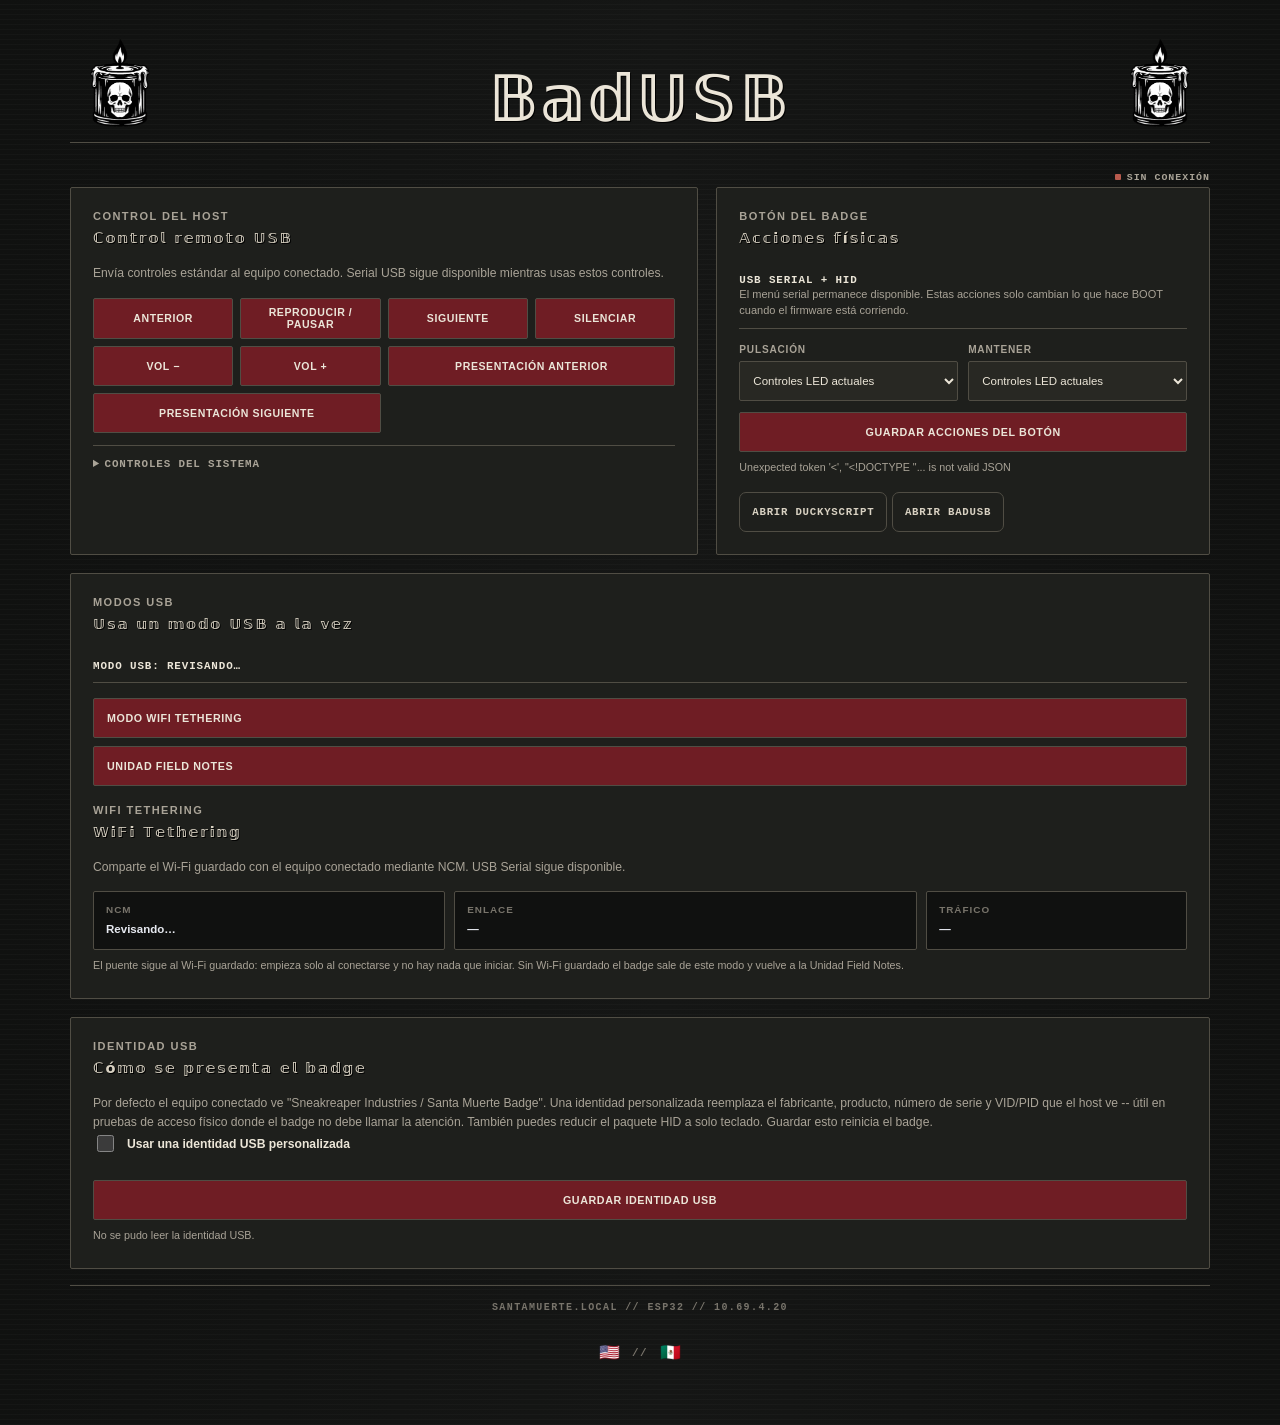
==== data/badusb.html @ c4e4426b "Translate the USB Identity card and new BadUSB builder blocks to English Every static string added f" ====
<!DOCTYPE html>
<html lang="es-MX" translate="no">
<head>
  <meta charset="UTF-8">
  <!-- The portal carries its own ES/EN layer, so a browser translating on top
       of it corrupts the page: it rewrites text locale.js is also rewriting,
       and its language detector has mistaken the decorated headings for CJK
       and spelled the animation indices out as words. -->
  <meta name="google" content="notranslate">
  <meta name="viewport" content="width=device-width, initial-scale=1, viewport-fit=cover">
  <meta name="theme-color" content="#151615">
  <title>Santa Muerte // BadUSB</title>
  <link rel="stylesheet" href="theme.css?v=30">
  <link rel="icon" type="image/png" href="assets/logo-candle.png">
  <script src="locale.js?v=26"></script>
  <script>document.documentElement.classList.toggle('scripting-page', /^\/badusb(?:\.html)?$/.test(location.pathname));</script>
  <style>
    :root{
      --bg:#151615;--panel:#1e1f1c;--panel2:#282823;--line:#504d44;
      --text:#ece6d8;--muted:#a9a397;--blue:#a47b36;--cyan:#a47b36;
      --green:#91a67d;--amber:#a47b36;--red:#b85a4d;--violet:#6f1d24;
      --shadow:none
    }
    *{box-sizing:border-box}
    html{color-scheme:dark}
    body{margin:0;min-height:100vh;background:linear-gradient(90deg,#101110,var(--bg) 52%,#101110);
      color:var(--text);font-family:Inter,ui-sans-serif,system-ui,-apple-system,BlinkMacSystemFont,"Segoe UI",sans-serif}
    button,input,textarea{font:inherit}
    button,a{ -webkit-tap-highlight-color:transparent }
    .wrap{width:min(1180px,100%);margin:auto;padding:24px 20px 44px}
    header{display:flex;align-items:center;justify-content:space-between;gap:18px;margin-bottom:22px}
    .brand{display:flex;align-items:center;gap:13px;min-width:0}
    .logo{width:48px;height:48px;display:grid;place-items:center;border-radius:15px;
      background:linear-gradient(145deg,#6b8cff,#34d4e4);box-shadow:0 9px 28px rgba(70,139,255,.32);
      color:white;font-size:.84rem;font-weight:900;letter-spacing:.06em}
    h1{font-size:1.25rem;line-height:1.1;margin:0;letter-spacing:-.025em}
    .subtitle{color:var(--muted);font-size:.76rem;margin-top:5px}
    .header-actions{display:flex;align-items:center;gap:9px}
    .nav-link,.status{height:38px;display:inline-flex;align-items:center;gap:8px;border:1px solid var(--line);
      border-radius:999px;background:rgba(17,20,29,.86);color:#dce1ed;text-decoration:none;padding:0 13px;font-size:.74rem;font-weight:750}
    .nav-link:hover{border-color:#4a536a;background:#171b27}
    .status .dot{width:8px;height:8px;border-radius:50%;background:var(--amber);box-shadow:0 0 0 4px rgba(255,189,85,.11)}
    .status.connected .dot{background:var(--green);box-shadow:0 0 0 4px rgba(78,228,155,.11)}
    .status.disconnected .dot{background:var(--red);box-shadow:0 0 0 4px rgba(255,95,114,.11)}
    .status.checking .dot{animation:pulse 1.2s ease infinite}
    @keyframes pulse{50%{opacity:.35}}
    /* stretch, not start: two cards sharing a row read as a pair, and letting
       the shorter one stop early left a ragged hole beside it. */
    .grid{display:grid;grid-template-columns:minmax(0,1.05fr) minmax(360px,.95fr);gap:18px;align-items:stretch}
    /* An odd number of cards in a two-column grid leaves one cell empty. The
       last single-column card takes the full width instead of sitting beside a
       void. Harmless once the grid collapses to one column. */
    .wide-card{grid-column:1 / -1}
    .card{border:1px solid var(--line);border-radius:23px;background:linear-gradient(155deg,rgba(20,24,35,.97),rgba(13,16,24,.98));box-shadow:var(--shadow);overflow:hidden}
    .pad{padding:22px}
    .card-head{display:flex;align-items:flex-start;justify-content:space-between;gap:12px;margin-bottom:18px}
    h2{margin:0;font-size:.91rem;letter-spacing:.01em}
    .eyebrow{color:var(--muted);font-size:.69rem;text-transform:uppercase;letter-spacing:.13em;font-weight:800;margin-bottom:7px}
    .reader-pill{display:flex;align-items:center;gap:7px;color:var(--muted);font-size:.7rem;font-weight:750}
    .reader-pill i{width:7px;height:7px;border-radius:50%;background:#596071}
    .reader-pill.ready{color:#bdeed8}.reader-pill.ready i{background:var(--green)}
    .reader-pill.offline{color:#ffadb8}.reader-pill.offline i{background:var(--red)}
    .scan-zone{min-height:0;border:1px solid var(--line);border-radius:2px;padding:14px;text-align:left;background:var(--bg)}
    .nfc-icon{width:72px;height:72px;margin:0 auto 18px;display:grid;place-items:center;border-radius:22px;background:var(--panel2);border:1px solid var(--line);box-shadow:none}
    .nfc-icon svg{width:39px;height:39px;fill:none;stroke:#86a4ff;stroke-width:2.1;stroke-linecap:round}
    .scan-title{font-size:1.12rem;font-weight:850;letter-spacing:-.02em}
    .scan-message{max-width:440px;margin:5px 0 0;color:var(--muted);font-size:.78rem;line-height:1.55;min-height:0}
    .actions{display:grid;grid-template-columns:1fr;gap:10px;margin-top:14px}
    .btn{border:0;border-radius:13px;min-height:45px;padding:0 17px;font-size:.77rem;font-weight:850;cursor:pointer;transition:.18s ease;display:inline-flex;align-items:center;justify-content:center;gap:8px}
    .btn:hover:not(:disabled){transform:translateY(-1px)}.btn:active:not(:disabled){transform:translateY(0)}
    .btn:disabled{opacity:.42;cursor:not-allowed}
    .btn-primary{color:white;background:linear-gradient(135deg,#6e8fff,#4f70e6);box-shadow:0 9px 24px rgba(77,111,230,.25)}
    .btn-secondary{color:#dce2ee;background:#1d2230;border:1px solid #333b4f}
    .details{display:grid;grid-template-columns:1.08fr 1.42fr .8fr;gap:9px;margin-top:14px}
    .detail{min-width:0;border:1px solid #272d3c;background:#0e1119;border-radius:13px;padding:12px}
    .detail span{display:block;color:#777f92;font-size:.62rem;text-transform:uppercase;letter-spacing:.1em;font-weight:800;margin-bottom:7px}
    .detail strong{display:block;color:#e7eaf1;font-size:.72rem;line-height:1.35;overflow-wrap:anywhere;font-variant-numeric:tabular-nums}
    .result{margin-top:14px;border:1px solid #282e3e;border-radius:15px;background:#0d1017;padding:15px}
    .result-top{display:flex;justify-content:space-between;align-items:center;gap:10px;margin-bottom:10px}
    .result-label{font-size:.66rem;color:#858da0;text-transform:uppercase;letter-spacing:.1em;font-weight:850}
    .record-pill{font-size:.65rem;padding:5px 8px;border-radius:999px;background:rgba(99,140,255,.10);color:#aebfff;border:1px solid rgba(99,140,255,.22)}
    .payload{font-size:.78rem;line-height:1.55;white-space:pre-wrap;overflow-wrap:anywhere;color:#e4e7ee;min-height:42px}
    details{margin-top:11px;color:var(--muted);font-size:.7rem}
    details summary{cursor:pointer}.raw{margin-top:8px;padding:10px;border-radius:10px;background:#080a0f;color:#9ca7bd;font:600 .67rem/1.55 ui-monospace,SFMono-Regular,Menlo,monospace;overflow-wrap:anywhere}
    .tabs{display:flex;gap:7px;padding:5px;border:1px solid #292f40;background:#0c0f16;border-radius:13px;margin:17px 0}
    .tab{flex:1;min-height:36px;border:0;border-radius:9px;color:#858da0;background:transparent;font-size:.72rem;font-weight:850;cursor:pointer}
    .tab.active{color:#eef1f8;background:#202636;box-shadow:0 4px 13px rgba(0,0,0,.24)}
    label{display:block;color:#b5bbca;font-size:.72rem;font-weight:800;margin-bottom:8px}
    .input{width:100%;border:1px solid #303749;border-radius:13px;background:#0d1018;color:#f2f4f8;outline:none;padding:13px 14px;font-size:.78rem;transition:.18s ease}
    .input:focus{border-color:#617fcf;box-shadow:0 0 0 3px rgba(99,140,255,.10)}
    textarea.input{min-height:76px;resize:vertical;line-height:1.55}
    .field-note{display:flex;justify-content:space-between;gap:12px;color:#777f92;font-size:.65rem;margin-top:7px}
    .write-panel{display:none}.write-panel.active{display:block}
    .write-btn{width:100%;margin-top:17px}
    .notice{display:flex;gap:10px;margin-top:15px;padding:12px 13px;border:1px solid rgba(255,189,85,.22);border-radius:13px;background:rgba(255,189,85,.055);color:#c8b895;font-size:.68rem;line-height:1.5}
    .notice b{color:#f2d69e}.notice .mark{font-weight:900;color:var(--amber)}
    .activity{margin-top:18px;border-top:1px solid var(--line);padding-top:17px}
    .activity-row{display:flex;align-items:center;gap:11px;color:#8e96a8;font-size:.71rem;line-height:1.45}
    .activity-icon{width:30px;height:30px;flex:0 0 auto;display:grid;place-items:center;border-radius:10px;background:#1b2030;color:#8ba7ff;font-weight:900}
    .emulation-card{grid-column:1/-1}
    .emulation-layout{margin-top:17px}
    .emulation-tabs{display:flex;gap:7px;padding:5px;border:1px solid #292f40;background:#0c0f16;border-radius:13px;margin-bottom:15px}
    .emulation-tab{flex:1;min-height:36px;border:0;border-radius:9px;color:#858da0;background:transparent;font-size:.72rem;font-weight:850;cursor:pointer}
    .emulation-tab.active{color:#eef1f8;background:#202636;box-shadow:0 4px 13px rgba(0,0,0,.24)}
    .emulation-panel{display:none}.emulation-panel.active{display:block}
    .emulation-actions{display:grid;grid-template-columns:1fr auto;gap:10px;margin-top:14px}
    .emulation-monitor{border:1px solid #2c3344;background:#0d1017;border-radius:17px;padding:17px;min-width:0;margin-top:14px}
    .emulation-live{display:flex;align-items:center;justify-content:space-between;gap:10px;margin-bottom:16px}
    .emulation-pill{display:inline-flex;align-items:center;gap:8px;border:1px solid #343b4e;border-radius:999px;padding:7px 10px;color:#9199ab;font-size:.69rem;font-weight:800}
    .emulation-pill i{width:8px;height:8px;border-radius:50%;background:#596071}
    .emulation-pill.active{color:#bdeed8;border-color:rgba(78,228,155,.25);background:rgba(78,228,155,.06)}
    .emulation-pill.active i{background:var(--green);box-shadow:0 0 0 4px rgba(78,228,155,.10);animation:pulse 1.25s ease infinite}
    .emulation-pill.connected{color:#c8d4ff;border-color:rgba(99,140,255,.28);background:rgba(99,140,255,.08)}
    .emulation-pill.connected i{background:var(--blue);box-shadow:0 0 0 4px rgba(99,140,255,.12)}
    .emulation-stats{display:grid;grid-template-columns:1fr 1fr;gap:9px;margin-bottom:12px}
    .emulation-stat{border:1px solid #272d3c;background:#11151e;border-radius:13px;padding:12px}
    .emulation-stat span{display:block;color:#777f92;font-size:.62rem;text-transform:uppercase;letter-spacing:.1em;font-weight:800;margin-bottom:7px}
    .emulation-stat strong{display:block;color:#e7eaf1;font-size:.78rem;overflow-wrap:anywhere}
    .emulation-preview{border:1px solid #272d3c;background:#080a0f;border-radius:13px;padding:13px;color:#cfd5e2;font-size:.73rem;line-height:1.55;white-space:pre-wrap;overflow-wrap:anywhere;min-height:72px}
    .emulation-help{margin-top:12px;color:#858da0;font-size:.68rem;line-height:1.55}
    .footer{text-align:center;color:#697185;font-size:.67rem;margin-top:18px;line-height:1.5}
    .toast{position:fixed;z-index:10;left:50%;bottom:22px;transform:translate(-50%,18px);opacity:0;pointer-events:none;padding:10px 14px;border:1px solid #333a4c;border-radius:999px;background:#181c27;box-shadow:0 15px 38px #000;color:#e3e7ef;font-size:.72rem;transition:.2s ease}
    .toast.show{opacity:1;transform:translate(-50%,0)}
    @media(max-width:860px){.grid{grid-template-columns:1fr}.details{grid-template-columns:repeat(3,1fr)}}
    @media(max-width:600px){.wrap{padding:15px 12px 34px}header{align-items:flex-start}.header-actions{flex-direction:column-reverse;align-items:flex-end}.nav-link,.status{height:34px;padding:0 11px;font-size:.68rem}.pad{padding:17px}.details{grid-template-columns:1fr}.actions,.emulation-actions{grid-template-columns:1fr}.emulation-stats{grid-template-columns:1fr}}
  </style>
  <style>
    /* USB Tools -- visual BadUSB builder */
    .stackcol{display:flex;flex-direction:column;gap:18px}
    /* The command picker deliberately floats over the editor instead of
       stretching the card. Keep this one card from clipping the popover. */
    .stackcol > .card{position:relative;z-index:1;overflow:visible}
    .builder{display:flex;flex-direction:column;gap:12px}
    /* Match the stack's content inset so the add control sits squarely in the
       upper-right of the canvas rather than looking offset from its edge. */
    .palette{position:absolute;z-index:3;top:12px;right:12px}
    .add-menu{position:relative;display:inline-block}
    .add-menu > summary{display:grid;place-items:center;width:32px;min-height:32px;cursor:pointer;list-style:none;
      border:1px solid var(--line);background:var(--panel2);color:var(--amber);border-radius:8px;padding:0;
      font-size:1.2rem;font-weight:900;line-height:1;user-select:none}
    .add-menu > summary::-webkit-details-marker{display:none}
    .add-menu[open] > summary{border-color:var(--amber);color:var(--amber)}
    .add-menu-panel{position:absolute;z-index:4;top:calc(100% + 8px);right:0;width:min(470px,calc(100vw - 42px));
      max-height:min(390px,calc(100vh - 160px));overflow:auto;border:1px solid var(--line);border-radius:8px;padding:10px;
      background:#1b1d1a;box-shadow:0 14px 30px rgba(0,0,0,.42)}
    .add-menu-title{display:block;margin-bottom:8px;color:var(--muted);font-size:.59rem;letter-spacing:.12em;text-transform:uppercase;font-weight:800}
    .palette-groups{display:flex;flex-direction:column;gap:7px}
    .pal-cat{display:flex;flex-flow:row wrap;align-items:center;gap:4px 5px;min-width:0}
    .pal-cat > b{flex:0 0 72px;font-size:.57rem;letter-spacing:.13em;text-transform:uppercase;color:var(--muted)}
    .pal-block{display:flex;align-items:center;gap:5px;cursor:grab;text-align:left;width:auto;white-space:nowrap;
      min-height:29px;border:1px solid var(--sm-line,var(--line)) !important;background:var(--sm-panel-hi,var(--panel2)) !important;
      color:var(--sm-muted,var(--text)) !important;border-radius:5px;padding:3px 6px;font-size:.63rem;line-height:1.1;letter-spacing:.03em}
    .pal-block:hover{border-color:var(--amber) !important;background:rgba(111,29,36,.54) !important;color:var(--sm-paper-hi,var(--text)) !important}
    .pal-block .shortcut{color:var(--muted);font:600 .56rem ui-monospace,SFMono-Regular,Menlo,Consolas,monospace;white-space:nowrap}
    .common-combos{padding-bottom:8px;margin-bottom:8px;border-bottom:1px solid var(--line)}
    .common-combos > b{flex:0 0 100%}
    .stack{position:relative;display:flex;flex-direction:column;gap:10px;min-height:130px;
      border:1px dashed var(--line);border-radius:12px;padding:56px 12px 12px;background:rgba(0,0,0,.10)}
    .stack.drag{border-color:var(--amber);background:rgba(164,123,54,.07)}
    .stack .empty{color:var(--muted);margin:auto;text-align:center;font-size:.82rem;padding:18px 6px}
    .block{border:1px solid var(--line);background:var(--panel2);border-radius:11px;padding:10px 12px}
    .block.dragging{opacity:.45}
    .block.dropbefore{box-shadow:0 -3px 0 var(--amber)}
    .block-head{display:flex;align-items:center;gap:9px}
    .block-head .grip{cursor:grab;color:var(--muted);user-select:none;font-size:1rem;line-height:1}
    .block-head .title{font-weight:700;font-size:.85rem;flex:1}
    .block-head .num{color:var(--muted);font-size:.72rem;font-variant-numeric:tabular-nums}
    .block-head .ctl{display:flex;gap:4px}
    .block-head .ctl button{padding:3px 9px;font-size:.8rem;border-radius:7px;line-height:1.1}
    .block-body{display:flex;flex-wrap:wrap;gap:10px;align-items:center;margin-top:10px}
    .block-body label.f{display:flex;align-items:center;gap:6px;font-size:.76rem;color:var(--muted)}
    .block-body input[type=text],.block-body input[type=number],.block-body select{
      background:var(--bg);border:1px solid var(--line);color:var(--text);border-radius:8px;
      padding:7px 9px;font:inherit;font-size:.8rem}
    .block-body input[type=text]{min-width:160px;flex:1}
    .block-body input[type=number]{width:96px}
    .block .help{font-size:.72rem;color:var(--muted);margin-top:9px;line-height:1.5}
    .lbl{display:block;margin:14px 0 5px;font-size:.7rem;letter-spacing:.12em;text-transform:uppercase;color:var(--muted)}
    .out{white-space:pre-wrap;overflow-wrap:anywhere;font-family:var(--sm-mono,ui-monospace,SFMono-Regular,Menlo,Consolas,monospace);
      font-size:.78rem;line-height:1.55;color:var(--text);background:rgba(0,0,0,.24);border-radius:10px;
      padding:12px;margin:0;min-height:22px}
    .out .type-letter{display:inline-block}
    .out .type-letter:nth-child(7n){transform:translateY(1px) rotate(-.35deg)}
    .out .type-letter:nth-child(11n){transform:translateY(-1px) rotate(.35deg)}
    .rawwrap{margin-top:13px}
    .rawwrap summary{cursor:pointer;font-size:.78rem;color:var(--muted)}
    .rawwrap textarea{width:100%;background:var(--bg);border:1px solid var(--line);color:var(--text);border-radius:10px;
      padding:10px 12px;margin-top:9px;font-family:var(--sm-mono,ui-monospace,SFMono-Regular,Menlo,Consolas,monospace);
      font-size:.8rem;line-height:1.5;min-height:120px;white-space:pre;resize:vertical}
    .row{display:flex;gap:9px;flex-wrap:wrap;align-items:center;margin-top:14px}
    #payloadName{flex:1;min-width:150px;background:var(--panel2);border:1px solid var(--line);
      color:var(--text);border-radius:10px;padding:11px 12px}
    .hidline{display:flex;gap:16px;flex-wrap:wrap;align-items:center;margin-top:13px;font-size:.8rem;color:var(--muted)}
    .usb-control-grid{display:grid;grid-template-columns:minmax(0,1.12fr) minmax(320px,.88fr);gap:18px}
    .control-copy{margin:0;color:var(--muted);font-size:.76rem;line-height:1.55}
    .remote-grid{display:grid;grid-template-columns:repeat(4,minmax(0,1fr));gap:7px;margin-top:15px}
    .remote-btn{min-height:40px;padding:7px 8px;border:1px solid var(--line);border-radius:7px;background:var(--panel2);color:var(--text);font:700 .66rem/1.18 var(--sm-mono,ui-monospace,SFMono-Regular,Menlo,Consolas,monospace);letter-spacing:.025em;cursor:pointer}
    .remote-btn:hover:not(:disabled),.remote-btn:focus-visible{border-color:var(--amber);background:rgba(164,123,54,.12);color:var(--sm-paper-hi,var(--text))}
    .remote-btn.presentation{grid-column:span 2}
    .system-actions{margin-top:12px;padding-top:12px;border-top:1px solid var(--line)}
    .system-actions summary{cursor:pointer;color:var(--muted);font:700 .68rem var(--sm-mono,ui-monospace,SFMono-Regular,Menlo,Consolas,monospace);letter-spacing:.08em;text-transform:uppercase}
    .system-actions[open] summary{margin-bottom:10px;color:var(--text)}
    .system-grid{display:grid;grid-template-columns:repeat(3,minmax(0,1fr));gap:7px}
    .remote-btn.danger{color:#edbbb4;border-color:rgba(184,90,77,.55)}
    .button-status{display:flex;align-items:flex-start;gap:9px;margin:0 0 15px;padding:10px 0;border-bottom:1px solid var(--line);color:var(--muted);font-size:.69rem;line-height:1.45}
    .button-status b{display:block;color:var(--text);font:700 .68rem var(--sm-mono,ui-monospace,SFMono-Regular,Menlo,Consolas,monospace);letter-spacing:.08em;text-transform:uppercase}
    .button-bindings{display:grid;grid-template-columns:1fr 1fr;gap:10px}
    .binding label{margin:0 0 6px;color:var(--muted);font:700 .63rem var(--sm-mono,ui-monospace,SFMono-Regular,Menlo,Consolas,monospace);letter-spacing:.08em;text-transform:uppercase}
    .binding select{width:100%;min-height:40px;padding:0 9px;border:1px solid var(--line);border-radius:7px;background:var(--panel2);color:var(--text);font-size:.72rem}
    .button-save{width:100%;margin-top:11px;min-height:40px;padding:0 12px;border:1px solid var(--line);border-radius:7px;background:transparent;color:var(--text);font:700 .67rem var(--sm-mono,ui-monospace,SFMono-Regular,Menlo,Consolas,monospace);letter-spacing:.07em;cursor:pointer;text-transform:uppercase}
    .button-save:hover:not(:disabled),.button-save:focus-visible{border-color:var(--amber);background:rgba(164,123,54,.12)}
    .usb-mode-actions{display:grid;grid-template-columns:1fr;gap:8px;margin-top:14px}
    .usb-mode-actions .button-save{width:100%;margin-top:0;text-align:left;justify-content:flex-start;padding-left:13px}
    .usb-mode-actions .button-save.active{border-color:var(--amber);background:var(--sm-maroon-dark);color:var(--sm-paper-hi)}
    .button-note{min-height:18px;margin-top:8px;color:var(--muted);font-size:.67rem;line-height:1.45}
    .binding input[type=text]{width:100%;min-height:40px;padding:0 11px;border:1px solid var(--line);border-radius:7px;background:var(--panel2);color:var(--text);font:700 .72rem var(--sm-mono,ui-monospace,SFMono-Regular,Menlo,Consolas,monospace);letter-spacing:.03em}
    .binding.wide{grid-column:1 / -1}
    .identity-toggle{display:flex;align-items:center;gap:10px;margin-bottom:14px;cursor:pointer;color:var(--text);font-size:.76rem;font-weight:750}
    .identity-toggle input{width:17px;height:17px;accent-color:var(--amber)}
    .identity-fields{display:none;flex-direction:column;gap:12px}
    .identity-fields.active{display:flex}
    .scripting-link{display:inline-flex;align-items:center;justify-content:center;min-height:40px;margin-top:14px;padding:0 12px;border:1px solid var(--line);border-radius:7px;color:var(--text);background:transparent;text-decoration:none;font:700 .67rem var(--sm-mono,ui-monospace,SFMono-Regular,Menlo,Consolas,monospace);letter-spacing:.07em;text-transform:uppercase}
    .scripting-link:hover,.scripting-link:focus-visible{border-color:var(--amber);background:rgba(164,123,54,.12)}
    .scripting-page .usb-tools-only{display:none}
    html:not(.scripting-page) .scripting-only{display:none}
    /* Saved payloads use the same taped-note treatment as the offerings wall. */
    .feed{display:flex;flex-direction:column;gap:20px;margin-top:12px;padding:14px 12px 12px}
    article.payload-post{position:relative;overflow:visible;border:1px solid #918878 !important;border-radius:0 !important;
      padding:14px 16px 16px;background:var(--sm-paper-hi,#e5ded0) !important;color:#171717 !important;
      box-shadow:3px 5px 0 rgba(0,0,0,.32) !important;transform:translateX(var(--payload-shift,0px)) rotate(var(--payload-tilt,0deg));
      transform-origin:center center}
    article.payload-post::before{content:"";position:absolute;z-index:2;pointer-events:none;top:-10px;left:var(--tape-left,50%);
      width:clamp(66px,25%,94px);height:18px;background:rgba(164,123,54,.42);border:1px solid rgba(215,194,145,.2);
      transform:translateX(-50%) rotate(var(--tape-tilt,0deg))}
    .payload-post .post-head{display:flex;justify-content:space-between;align-items:center;gap:10px;padding:0 0 8px;
      border-bottom:1px dotted #978e80;color:#4a463e;background:transparent;font:700 .69rem/1.2 var(--sm-mono,ui-monospace,SFMono-Regular,Menlo,monospace);
      letter-spacing:.08em;text-transform:uppercase}
    .payload-post .name{font-weight:700;overflow-wrap:anywhere;min-width:0}
    .payload-post .ops{display:flex;gap:5px;flex-shrink:0}
    .payload-post .post-text{min-height:0;white-space:pre-wrap;overflow-wrap:anywhere;margin:0;padding:10px 0 0;
      font:600 .73rem/1.55 var(--sm-mono,ui-monospace,SFMono-Regular,Menlo,Consolas,monospace);color:#171717}
    .payload-post .post-text .type-letter{display:inline-block}
    .payload-post .post-text .type-letter:nth-child(7n){transform:translateY(1px) rotate(-.35deg)}
    .payload-post .post-text .type-letter:nth-child(11n){transform:translateY(-1px) rotate(.35deg)}
    .payload-post .mini{min-height:25px;padding:3px 7px;border:1px solid #978e80 !important;border-radius:2px !important;
      background:rgba(255,255,255,.2) !important;color:#4a463e !important;font:700 .6rem/1 var(--sm-mono,ui-monospace,SFMono-Regular,Menlo,monospace);
      letter-spacing:.055em}
    .payload-post .mini-icon{width:26px;height:26px;min-height:26px;padding:0;display:grid;place-items:center}
    .payload-post .mini-icon svg{width:12px;height:12px;fill:none;stroke:currentColor;stroke-width:1.8;stroke-linecap:square;stroke-linejoin:miter}
    .payload-post .mini:hover:not(:disabled),.payload-post .mini:focus-visible{border-color:#6f1d24 !important;background:rgba(111,29,36,.12) !important;color:#171717 !important}
    .empty{color:var(--muted)}
    @media(max-width:860px){.usb-control-grid{grid-template-columns:1fr}}
    @media(max-width:600px){.add-menu-panel{width:min(360px,calc(100vw - 30px));max-height:min(430px,calc(100vh - 130px));padding:9px}.pal-cat > b{flex-basis:100%}.pal-block{font-size:.63rem}.remote-grid{grid-template-columns:repeat(2,minmax(0,1fr))}.button-bindings{grid-template-columns:1fr}.system-grid{grid-template-columns:1fr}.remote-btn.presentation{grid-column:auto}}
  </style>
</head>

<body class="nfc-page">
  <div class="wrap">
    <header class="saint-header">
      <details class="nav-menu">
        <summary aria-label="Abrir menú"><img class="brand-mark" src="assets/logo-candle.png" alt=""></summary>
        <nav class="nav-menu-list" aria-label="Navegación del badge">
          <a href="/notes">Field Notes</a>
          <a href="/led">LED Tools</a>
          <a href="/nfc">NFC Tools</a>
          <a href="/nfc-log">Registro NFC</a>
          <a href="/usb">Herramientas USB</a>
          <a href="/ducky">DuckyScript</a>
          <a href="/badusb">BadUSB</a>
          <a href="/terminal">Terminal</a>
          <a href="/network">Red</a>
        </nav>
      </details>
      <div class="header-page-title">
        <h1 id="pageTitle">BadUSB</h1>
      </div>
      <details class="nav-menu nav-menu--right">
        <summary aria-label="Abrir menú"><img class="brand-mark" src="assets/logo-candle.png" alt=""></summary>
        <nav class="nav-menu-list" aria-label="Navegación del badge">
          <a href="/notes">Field Notes</a>
          <a href="/led">LED Tools</a>
          <a href="/nfc">NFC Tools</a>
          <a href="/nfc-log">Registro NFC</a>
          <a href="/usb">Herramientas USB</a>
          <a href="/ducky">DuckyScript</a>
          <a href="/badusb">BadUSB</a>
          <a href="/terminal">Terminal</a>
          <a href="/network">Red</a>
        </nav>
      </details>
    </header>

    <div class="page-status-row">
      <div id="hidStatus" class="status checking" role="status" aria-live="polite"><span class="dot"></span><span id="hidStatusText">Revisando…</span></div>
    </div>

    <main class="stackcol">
      <section class="usb-control-grid usb-tools-only" aria-label="Controles USB">
        <section class="card pad">
          <div class="card-head"><div><div class="eyebrow">Control del host</div><h2>Control remoto USB</h2></div></div>
          <p class="control-copy">Envía controles estándar al equipo conectado. Serial USB sigue disponible mientras usas estos controles.</p>
          <div class="remote-grid" aria-label="Controles multimedia y presentación">
            <button class="remote-btn" type="button" data-usb-action="previous">Anterior</button>
            <button class="remote-btn" type="button" data-usb-action="play">Reproducir / Pausar</button>
            <button class="remote-btn" type="button" data-usb-action="next">Siguiente</button>
            <button class="remote-btn" type="button" data-usb-action="mute">Silenciar</button>
            <button class="remote-btn" type="button" data-usb-action="volume-down">Vol −</button>
            <button class="remote-btn" type="button" data-usb-action="volume-up">Vol +</button>
            <button class="remote-btn presentation" type="button" data-usb-action="present-previous">Presentación anterior</button>
            <button class="remote-btn presentation" type="button" data-usb-action="present-next">Presentación siguiente</button>
          </div>
          <details class="system-actions">
            <summary>Controles del sistema</summary>
            <div class="system-grid">
              <button class="remote-btn" type="button" data-usb-action="sleep">Suspender</button>
              <button class="remote-btn" type="button" data-usb-action="wake">Despertar</button>
              <button class="remote-btn danger" type="button" data-usb-action="power-off">Apagar equipo</button>
            </div>
          </details>
        </section>

        <section class="card pad">
          <div class="card-head"><div><div class="eyebrow">Botón del badge</div><h2>Acciones físicas</h2></div></div>
          <div class="button-status"><div><b>USB Serial + HID</b>El menú serial permanece disponible. Estas acciones solo cambian lo que hace BOOT cuando el firmware está corriendo.</div></div>
          <div class="button-bindings">
            <div class="binding"><label for="buttonShort">Pulsación</label><select id="buttonShort"></select></div>
            <div class="binding"><label for="buttonLong">Mantener</label><select id="buttonLong"></select></div>
          </div>
          <button id="saveButtonActions" class="button-save" type="button">Guardar acciones del botón</button>
          <div id="buttonNote" class="button-note" role="status" aria-live="polite"></div>
          <a class="scripting-link" href="/ducky">Abrir DuckyScript</a>
          <a class="scripting-link" href="/badusb">Abrir BadUSB</a>
        </section>

        <section class="card pad wide-card" aria-label="WiFi Tethering">
          <div class="card-head"><div><div class="eyebrow">Modos USB</div><h2>Usa un modo USB a la vez</h2></div></div>
          <div class="button-status"><div><b id="usbProfile">Modo USB: revisando…</b><span id="usbDriveStatus"></span></div></div>
          <div class="usb-mode-actions" aria-label="Modos USB">
            <button id="selectNetworkProfile" class="button-save" type="button">Modo WiFi Tethering</button>
            <button id="selectDriveProfile" class="button-save" type="button">Unidad Field Notes</button>
          </div>
          <div id="usbNetworkPanel">
          <div class="card-head" style="margin-top:18px"><div><div class="eyebrow">WiFi Tethering</div><h2>WiFi Tethering</h2></div></div>
          <p class="control-copy">Comparte el Wi-Fi guardado con el equipo conectado mediante NCM. USB Serial sigue disponible.</p>
          <div class="details">
            <div class="detail"><span>NCM</span><strong id="usbNetworkNcm">Revisando…</strong></div>
            <div class="detail"><span>Enlace</span><strong id="usbNetworkLink">—</strong></div>
            <div class="detail"><span>Tráfico</span><strong id="usbNetworkTraffic">—</strong></div>
          </div>
          <div id="usbNetworkNote" class="button-note" role="status" aria-live="polite">El puente sigue al Wi-Fi guardado: empieza solo al conectarse y no hay nada que iniciar. Sin Wi-Fi guardado el badge sale de este modo y vuelve a la Unidad Field Notes.</div>
          </div>
        </section>
      </section>

      <section class="card pad wide-card usb-tools-only" aria-label="Identidad USB">
        <div class="card-head"><div><div class="eyebrow">Identidad USB</div><h2>Cómo se presenta el badge</h2></div></div>
        <p class="control-copy">Por defecto el equipo conectado ve "<span id="usbIdentityDefault">Sneakreaper Industries / Santa Muerte Badge</span>". Una identidad personalizada reemplaza el fabricante, producto, número de serie y VID/PID que el host ve -- útil en pruebas de acceso físico donde el badge no debe llamar la atención. También puedes reducir el paquete HID a solo teclado. Guardar esto reinicia el badge.</p>
        <label class="identity-toggle"><input type="checkbox" id="identityEnabled"> Usar una identidad USB personalizada</label>
        <div id="identityFields" class="identity-fields">
          <div class="button-bindings">
            <div class="binding"><label for="identityManufacturer">Fabricante</label><input type="text" id="identityManufacturer" maxlength="31" placeholder="ej. Generic" autocomplete="off" spellcheck="false"></div>
            <div class="binding"><label for="identityProduct">Producto</label><input type="text" id="identityProduct" maxlength="31" placeholder="ej. USB Keyboard" autocomplete="off" spellcheck="false"></div>
          </div>
          <div class="button-bindings">
            <div class="binding"><label for="identityVid">VID (hex)</label><input type="text" id="identityVid" maxlength="4" placeholder="ej. 1209" autocomplete="off" spellcheck="false"></div>
            <div class="binding"><label for="identityPid">PID (hex)</label><input type="text" id="identityPid" maxlength="4" placeholder="ej. dc32" autocomplete="off" spellcheck="false"></div>
          </div>
          <div class="button-bindings">
            <div class="binding"><label for="identitySerial">Número de serie</label><input type="text" id="identitySerial" maxlength="31" placeholder="opcional" autocomplete="off" spellcheck="false"></div>
            <div class="binding"><label for="identityReportSet">Paquete HID</label><select id="identityReportSet">
              <option value="full">Completo (teclado + ratón + medios)</option>
              <option value="keyboard">Solo teclado</option>
            </select></div>
          </div>
        </div>
        <button id="saveIdentity" class="button-save" type="button">Guardar identidad USB</button>
        <div id="identityNote" class="button-note" role="status" aria-live="polite"></div>
      </section>

      <section class="payload-shelf scripting-only" aria-label="Cargas subidas">
        <div id="payloadList" class="feed"></div>
      </section>

      <section class="card pad scripting-only">
        <div class="card-head"><div><div class="eyebrow">Constructor</div><h2>Arma tu BadUSB</h2></div></div>
        <div class="builder">
          <div>
            <div class="stack" id="stack"><div class="palette" id="palette"></div></div>
            <details class="rawwrap">
              <summary>Ver / importar como texto</summary>
              <textarea id="rawText" spellcheck="false" placeholder="STRING hola"></textarea>
              <div class="row"><button id="applyRaw" class="btn btn-secondary mini" type="button">Convertir a bloques</button></div>
            </details>
          </div>
        </div>
        <label class="lbl">BadUSB generado</label>
        <pre class="out payload" id="out"></pre>
        <div class="row">
          <input id="payloadName" type="text" maxlength="32" placeholder="nombre para subir" autocomplete="off" spellcheck="false">
          <button id="sendButton" class="btn btn-primary" type="button">Enviar al equipo</button>
          <button id="uploadButton" class="btn btn-secondary" type="button">Subir</button>
          <button id="clearButton" class="btn btn-secondary" type="button">Vaciar</button>
        </div>
        <div class="hidline"><span id="lockLine">Candados: —</span></div>
        <div id="editorNote" class="field-note"></div>
      </section>

    </main>

    <footer class="saint-footer">
      <span class="footer-identity">SANTAMUERTE.LOCAL // ESP32 // 10.69.4.20</span>
      <div class="footer-language"></div>
    </footer>
  </div>
  <div id="toast" class="toast"></div>

<script>
(() => {
  const $ = s => document.querySelector(s);
  const T = es => (window.PortalLocale ? window.PortalLocale.convert(es, window.PortalLocale.locale) : es);
  document.title=T('Santa Muerte // BadUSB');
  $('#pageTitle').textContent=T('BadUSB');
  let toastTimer = 0;
  function toast(msg){ const t=$('#toast'); t.textContent=T(msg); t.classList.add('show');
    clearTimeout(toastTimer); toastTimer=setTimeout(()=>t.classList.remove('show'),2600); }

  const KEYS = ['ENTER','TAB','ESC','SPACE','BACKSPACE','DELETE','INSERT','UP','DOWN','LEFT','RIGHT',
    'HOME','END','PAGEUP','PAGEDOWN','CAPSLOCK','F1','F2','F3','F4','F5','F6','F7','F8','F9','F10','F11','F12'];

  // Block definitions. Labels/help/placeholders are Spanish (the page default);
  // locale.js translates them. compile() returns one BadUSB line.
  const DEFS = {
    type: {cat:'Texto', label:'Teclear texto',
      fields:[{k:'text',t:'text',ph:'texto a teclear'},{k:'enter',t:'bool',label:'pulsar Enter al final'}],
      help:'Teclea el texto tal cual en el equipo.',
      make:()=>({type:'type',text:'',enter:true}),
      compile:b=>(b.enter?'STRINGLN ':'STRING ')+(b.text||'')},
    key: {cat:'Teclas', label:'Tecla',
      fields:[{k:'key',t:'select',opts:KEYS}],
      help:'Pulsa y suelta una sola tecla.',
      make:()=>({type:'key',key:'ENTER'}),
      compile:b=>b.key||'ENTER'},
    combo: {cat:'Teclas', label:'Combinación',
      fields:[{k:'gui',t:'bool',label:'GUI/Win'},{k:'ctrl',t:'bool',label:'Ctrl'},{k:'alt',t:'bool',label:'Alt'},
              {k:'shift',t:'bool',label:'Shift'},{k:'key',t:'text',ph:'tecla (ej. r)'}],
      help:'Mantiene los modificadores marcados y pulsa la tecla. Ej: GUI+r abre Ejecutar en Windows.',
      make:()=>({type:'combo',gui:true,ctrl:false,alt:false,shift:false,key:'r'}),
      compile:b=>{const m=[]; if(b.gui)m.push('GUI'); if(b.ctrl)m.push('CTRL'); if(b.alt)m.push('ALT');
        if(b.shift)m.push('SHIFT'); if(b.key)m.push(b.key); return m.join(' ')||'GUI';}},
    delay: {cat:'Tiempo', label:'Pausa',
      fields:[{k:'ms',t:'num',ph:'ms'}],
      help:'Pausa los milisegundos indicados antes de seguir.',
      make:()=>({type:'delay',ms:500}),
      compile:b=>'DELAY '+(b.ms|0)},
    defaultdelay: {cat:'Tiempo', label:'Pausa por defecto',
      fields:[{k:'ms',t:'num',ph:'ms'}],
      help:'Fija la pausa automática entre cada comando siguiente.',
      make:()=>({type:'defaultdelay',ms:20}),
      compile:b=>'DEFAULTDELAY '+(b.ms|0)},
    mousemove: {cat:'Ratón', label:'Mover ratón',
      fields:[{k:'x',t:'num',ph:'dx'},{k:'y',t:'num',ph:'dy'}],
      help:'Mueve el puntero (píxeles relativos, -128 a 127).',
      make:()=>({type:'mousemove',x:10,y:0}),
      compile:b=>'MOUSEMOVE '+(b.x|0)+' '+(b.y|0)},
    mouseclick: {cat:'Ratón', label:'Clic ratón',
      fields:[{k:'btn',t:'select',opts:['LEFT','RIGHT','MIDDLE']}],
      help:'Hace un clic con el botón elegido.',
      make:()=>({type:'mouseclick',btn:'LEFT'}),
      compile:b=>'MOUSECLICK '+(b.btn||'LEFT')},
    mousescroll: {cat:'Ratón', label:'Rueda ratón',
      fields:[{k:'n',t:'num',ph:'±n'}],
      help:'Gira la rueda (positivo arriba, negativo abajo).',
      make:()=>({type:'mousescroll',n:1}),
      compile:b=>'MOUSESCROLL '+(b.n|0)},
    media: {cat:'Multimedia', label:'Tecla multimedia',
      fields:[{k:'m',t:'select',opts:['MUTE','VOLUP','VOLDOWN','PLAY','NEXT','PREV','STOP']}],
      help:'Envía una tecla de medios (volumen, reproducción…).',
      make:()=>({type:'media',m:'PLAY'}),
      compile:b=>'MEDIA '+(b.m||'PLAY')},
    hold: {cat:'BadUSB', label:'Mantener tecla',
      fields:[{k:'key',t:'text',ph:'ALT, CTRL, SHIFT, GUI o una tecla'}],
      help:'Mantiene presionada una tecla o modificador durante los bloques siguientes, hasta un Soltar. Solo en BadUSB.',
      make:()=>({type:'hold',key:'ALT'}),
      compile:b=>'HOLD '+(b.key||'ALT')},
    release: {cat:'BadUSB', label:'Soltar tecla',
      fields:[{k:'key',t:'text',ph:'la misma tecla que en Mantener'}],
      help:'Suelta una tecla o modificador que un Mantener anterior dejó presionado.',
      make:()=>({type:'release',key:'ALT'}),
      compile:b=>'RELEASE '+(b.key||'ALT')},
    altchar: {cat:'BadUSB', label:'Código Alt',
      fields:[{k:'code',t:'num',ph:'código, ej. 3'}],
      help:'Teclea un carácter por su código numérico de Windows (Alt+número). Alt+3 escribe ♥. Solo en BadUSB.',
      make:()=>({type:'altchar',code:3}),
      compile:b=>'ALTCHAR '+(b.code|0)},
    altstring: {cat:'BadUSB', label:'Varios códigos Alt',
      fields:[{k:'codes',t:'text',ph:'códigos separados por espacio, ej. 3 9829'}],
      help:'Teclea una secuencia de caracteres por sus códigos Alt, uno tras otro.',
      make:()=>({type:'altstring',codes:'3'}),
      compile:b=>'ALTSTRING '+(b.codes||'3')},
    stringdelay: {cat:'Tiempo', label:'Pausa entre teclas (una vez)',
      fields:[{k:'ms',t:'num',ph:'ms'}],
      help:'Fija la pausa entre cada tecla solo para el siguiente bloque de texto (útil con hosts lentos: KVMs, BIOS). Solo en BadUSB.',
      make:()=>({type:'stringdelay',ms:60}),
      compile:b=>'STRING_DELAY '+(b.ms|0)},
    repeat: {cat:'Control', label:'Repetir anterior',
      fields:[{k:'n',t:'num',ph:'veces'}],
      help:'Repite el bloque inmediatamente anterior n veces más.',
      make:()=>({type:'repeat',n:1}),
      compile:b=>'REPEAT '+(b.n|0)},
    ledwait: {cat:'Control', label:'Esperar candado',
      fields:[{k:'lock',t:'select',opts:['CAPS','NUM','SCROLL']}],
      help:'Pausa hasta que el host encienda o apague ese candado del teclado.',
      make:()=>({type:'ledwait',lock:'CAPS'}),
      compile:b=>'LEDWAIT '+(b.lock||'CAPS')},
    rem: {cat:'Nota', label:'Comentario',
      fields:[{k:'text',t:'text',ph:'nota'}],
      help:'Un comentario para ti; no se teclea nada.',
      make:()=>({type:'rem',text:''}),
      compile:b=>'REM '+(b.text||'')},
    raw: {cat:null, label:'Línea literal',
      fields:[{k:'text',t:'text',ph:'BadUSB'}],
      help:'Una línea BadUSB escrita a mano (para comandos no listados).',
      make:()=>({type:'raw',text:''}),
      compile:b=>b.text||''},
  };
  const PALETTE = ['type','key','combo','delay','defaultdelay','stringdelay','mousemove','mouseclick','mousescroll','media','hold','release','altchar','altstring','repeat','ledwait','rem'];
  const CATS = ['Texto','Teclas','Tiempo','Ratón','Multimedia','BadUSB','Control','Nota'];
  const COMMON_COMBOS = [
    {label:'Seleccionar todo', shortcut:'CTRL + A', values:{gui:false,ctrl:true,alt:false,shift:false,key:'a'}},
    {label:'Copiar', shortcut:'CTRL + C', values:{gui:false,ctrl:true,alt:false,shift:false,key:'c'}},
    {label:'Pegar', shortcut:'CTRL + V', values:{gui:false,ctrl:true,alt:false,shift:false,key:'v'}},
    {label:'Deshacer', shortcut:'CTRL + Z', values:{gui:false,ctrl:true,alt:false,shift:false,key:'z'}},
    {label:'Guardar', shortcut:'CTRL + S', values:{gui:false,ctrl:true,alt:false,shift:false,key:'s'}},
    {label:'Abrir Ejecutar (Windows)', shortcut:'GUI + R', values:{gui:true,ctrl:false,alt:false,shift:false,key:'r'}},
  ];

  let script = [];

  // ---------- palette ----------
  function paletteItem(label, action, shortcut){
    const el=document.createElement('button'); el.type='button'; el.className='pal-block'; el.draggable=true;
    const lab=document.createElement('span'); lab.textContent=T(label);
    el.appendChild(lab);
    if(shortcut){ const keys=document.createElement('span'); keys.className='shortcut'; keys.textContent=shortcut; el.appendChild(keys); }
    el.addEventListener('click',()=>{ addPaletteAction(action); $('#addMenu').open=false; });
    el.addEventListener('dragstart',e=>{ e.dataTransfer.setData('text/plain',action); e.dataTransfer.effectAllowed='copy'; });
    return el;
  }

  function renderPalette(){
    const pal = $('#palette'); pal.innerHTML='';
    const menu=document.createElement('details'); menu.className='add-menu'; menu.id='addMenu';
    const summary=document.createElement('summary'); summary.textContent='+'; summary.setAttribute('aria-label',T('Agregar paso')); menu.appendChild(summary);
    const panel=document.createElement('div'); panel.className='add-menu-panel';
    const title=document.createElement('span'); title.className='add-menu-title'; title.textContent=T('Elige o arrastra un bloque'); panel.appendChild(title);

    const common=document.createElement('div'); common.className='pal-cat common-combos';
    const commonTitle=document.createElement('b'); commonTitle.textContent=T('Combinaciones comunes'); common.appendChild(commonTitle);
    COMMON_COMBOS.forEach((combo,i)=>common.appendChild(paletteItem(combo.label,'common:'+i,combo.shortcut)));
    panel.appendChild(common);

    const groups=document.createElement('div'); groups.className='palette-groups';
    CATS.forEach(cat=>{
      const types = PALETTE.filter(t=>DEFS[t].cat===cat);
      if(!types.length) return;
      const box=document.createElement('div'); box.className='pal-cat';
      const b=document.createElement('b'); b.textContent=cat; box.appendChild(b);
      types.forEach(t=>{
        box.appendChild(paletteItem(DEFS[t].label,'add:'+t));
      });
      groups.appendChild(box);
    });
    panel.appendChild(groups); menu.appendChild(panel); pal.appendChild(menu);
  }

  // ---------- one field control ----------
  function fieldEl(block, field){
    const wrap=document.createElement(field.t==='bool'?'label':'span');
    if(field.t==='bool'){
      wrap.className='f';
      const cb=document.createElement('input'); cb.type='checkbox'; cb.checked=!!block[field.k];
      cb.addEventListener('change',()=>{ block[field.k]=cb.checked; updateOut(); });
      const tx=document.createElement('span'); tx.textContent=field.label;
      wrap.appendChild(cb); wrap.appendChild(tx); return wrap;
    }
    if(field.t==='select'){
      const sel=document.createElement('select'); sel.setAttribute('data-locale-control','');
      field.opts.forEach(o=>{ const op=document.createElement('option'); op.value=o; op.textContent=o; if(block[field.k]===o)op.selected=true; sel.appendChild(op); });
      sel.addEventListener('change',()=>{ block[field.k]=sel.value; updateOut(); });
      return sel;
    }
    const inp=document.createElement('input');
    inp.type = field.t==='num'?'number':'text';
    if(field.ph) inp.placeholder=field.ph;
    inp.value = block[field.k]!=null ? block[field.k] : '';
    inp.addEventListener('input',()=>{ block[field.k] = field.t==='num' ? (parseInt(inp.value)||0) : inp.value; updateOut(); });
    return inp;
  }

  // ---------- stack ----------
  function renderStack(){
    const stack=$('#stack'); const palette=$('#palette'); stack.replaceChildren(palette);
    if(!script.length){
      const e=document.createElement('div'); e.className='empty';
      e.textContent='Arrastra o toca un bloque de la izquierda para empezar.';
      stack.appendChild(e); return;
    }
    script.forEach((block,i)=>{
      const def=DEFS[block.type]||DEFS.raw;
      const card=document.createElement('div'); card.className='block'; card.draggable=true; card.dataset.i=i;
      const head=document.createElement('div'); head.className='block-head';
      const grip=document.createElement('span'); grip.className='grip'; grip.textContent='⠿';
      const title=document.createElement('span'); title.className='title'; title.textContent=def.label;
      const num=document.createElement('span'); num.className='num'; num.textContent='#'+(i+1);
      const ctl=document.createElement('span'); ctl.className='ctl';
      const up=document.createElement('button'); up.type='button'; up.className='btn btn-secondary'; up.textContent='↑'; up.title='Mover arriba';
      up.addEventListener('click',()=>{ if(i>0){ [script[i-1],script[i]]=[script[i],script[i-1]]; renderStack(); updateOut(); } });
      const dn=document.createElement('button'); dn.type='button'; dn.className='btn btn-secondary'; dn.textContent='↓'; dn.title='Mover abajo';
      dn.addEventListener('click',()=>{ if(i<script.length-1){ [script[i+1],script[i]]=[script[i],script[i+1]]; renderStack(); updateOut(); } });
      const rm=document.createElement('button'); rm.type='button'; rm.className='btn btn-secondary'; rm.textContent='✕'; rm.title='Quitar';
      rm.addEventListener('click',()=>{ script.splice(i,1); renderStack(); updateOut(); });
      ctl.appendChild(up); ctl.appendChild(dn); ctl.appendChild(rm);
      head.appendChild(grip); head.appendChild(title); head.appendChild(num); head.appendChild(ctl);
      const body=document.createElement('div'); body.className='block-body';
      def.fields.forEach(f=>body.appendChild(fieldEl(block,f)));
      const help=document.createElement('div'); help.className='help'; help.textContent=def.help;
      card.appendChild(head); card.appendChild(body); card.appendChild(help);
      // drag to reorder
      card.addEventListener('dragstart',e=>{ e.dataTransfer.setData('text/plain','move:'+i); e.dataTransfer.effectAllowed='move'; card.classList.add('dragging'); });
      card.addEventListener('dragend',()=>{ card.classList.remove('dragging'); });
      card.addEventListener('dragover',e=>{ e.preventDefault(); card.classList.add('dropbefore'); });
      card.addEventListener('dragleave',()=>card.classList.remove('dropbefore'));
      card.addEventListener('drop',e=>{ e.preventDefault(); e.stopPropagation(); card.classList.remove('dropbefore'); handleDrop(e.dataTransfer.getData('text/plain'), i); });
      stack.appendChild(card);
    });
  }

  function addBlock(type, at, values){
    const b=Object.assign((DEFS[type]||DEFS.raw).make(),values||{});
    if(at==null || at>=script.length) script.push(b); else script.splice(at,0,b);
    renderStack(); updateOut();
  }
  function addPaletteAction(action, at){
    if(action.startsWith('common:')){
      const combo=COMMON_COMBOS[parseInt(action.slice(7),10)];
      if(combo) addBlock('combo',at,combo.values);
      return;
    }
    if(action.startsWith('add:')) addBlock(action.slice(4),at);
  }
  function moveBlock(from, before){
    if(from===before) return;
    const [b]=script.splice(from,1);
    let to=before; if(from<before) to--;
    script.splice(to,0,b); renderStack(); updateOut();
  }
  function handleDrop(data, at){
    if(!data) return;
    if(data.startsWith('add:')||data.startsWith('common:')) addPaletteAction(data,at);
    else if(data.startsWith('move:')) moveBlock(parseInt(data.slice(5)), at==null?script.length:at);
  }

  // ---------- compile / output ----------
  function compile(){ return script.map(b=>(DEFS[b.type]||DEFS.raw).compile(b)).join('\n'); }
  function updateOut(){
    const code=compile();
    typewriter($('#out'),code || '—');
    const raw=$('#rawText'); if(raw && document.activeElement!==raw) raw.value=code;
  }

  // ---------- parse text -> blocks ----------
  const MODS={CTRL:'ctrl',CONTROL:'ctrl',SHIFT:'shift',ALT:'alt',OPTION:'alt',GUI:'gui',WINDOWS:'gui',WIN:'gui',COMMAND:'gui',CMD:'gui',META:'gui',SUPER:'gui'};
  const MEDIA={MUTE:'MUTE',VOLUP:'VOLUP',VOLUMEUP:'VOLUP',VOLDOWN:'VOLDOWN',VOLUMEDOWN:'VOLDOWN',PLAY:'PLAY',PLAYPAUSE:'PLAY',PAUSE:'PLAY',NEXT:'NEXT',NEXTTRACK:'NEXT',PREV:'PREV',PREVTRACK:'PREV',PREVIOUS:'PREV',STOP:'STOP'};
  function parseLine(line){
    const t=line.replace(/\s+$/,''); const s=t.trim();
    if(s==='') return null;
    const sp=s.indexOf(' '); const cmd=(sp<0?s:s.slice(0,sp)).toUpperCase(); const rest=sp<0?'':s.slice(sp+1);
    if(cmd==='REM') return {type:'rem',text:rest};
    if(cmd==='STRING') return {type:'type',text:rest,enter:false};
    if(cmd==='STRINGLN') return {type:'type',text:rest,enter:true};
    if(cmd==='DELAY') return {type:'delay',ms:parseInt(rest)||0};
    if(cmd==='DEFAULTDELAY'||cmd==='DEFAULT_DELAY') return {type:'defaultdelay',ms:parseInt(rest)||0};
    if(cmd==='REPEAT') return {type:'repeat',n:parseInt(rest)||1};
    if(cmd==='LEDWAIT'){ const u=rest.toUpperCase(); return {type:'ledwait',lock:u.startsWith('NUM')?'NUM':u.startsWith('SCROLL')?'SCROLL':'CAPS'}; }
    if(cmd==='MOUSEMOVE'){ const p=rest.split(/\s+/); return {type:'mousemove',x:parseInt(p[0])||0,y:parseInt(p[1])||0}; }
    if(cmd==='MOUSECLICK'){ const u=rest.toUpperCase(); return {type:'mouseclick',btn:u.startsWith('RIGHT')?'RIGHT':u.startsWith('MIDDLE')?'MIDDLE':'LEFT'}; }
    if(cmd==='MOUSESCROLL') return {type:'mousescroll',n:parseInt(rest)||0};
    if(!rest && MEDIA[cmd]) return {type:'media',m:MEDIA[cmd]};
    const toks=s.split(/\s+/); const b={type:'combo',gui:false,ctrl:false,alt:false,shift:false,key:''}; let sawMod=false,key='';
    toks.forEach(tk=>{ const u=tk.toUpperCase(); if(MODS[u]){ b[MODS[u]]=true; sawMod=true; } else key=tk; });
    if(sawMod){ b.key=key; return b; }
    if(toks.length===1 && KEYS.indexOf(toks[0].toUpperCase())>=0) return {type:'key',key:toks[0].toUpperCase()};
    return {type:'raw',text:t};
  }
  function parse(text){ return text.split('\n').map(parseLine).filter(Boolean); }

  // ---------- status / feed ----------
  function form(o){ return Object.entries(o).map(([k,v])=>k+'='+encodeURIComponent(v)).join('&'); }
  function post(url,o){ return fetch(url,{method:'POST',headers:{'Content-Type':'application/x-www-form-urlencoded'},
    body:form(o),cache:'no-store'}).then(r=>r.json().then(j=>({ok:r.ok,j})).catch(()=>({ok:r.ok,j:{}}))); }
  function setConn(s){ $('#hidStatus').className='status '+s; }
  function locks(n){ const p=[]; if(n&2)p.push('CAPS'); if(n&1)p.push('NUM'); if(n&4)p.push('SCROLL'); return p.length?p.join(' '):T('ninguno'); }
  function applyStatus(j){ setConn('connected'); $('#hidStatusText').textContent=(j.busy?'● ':'')+(j.status||'idle');
    $('#lockLine').textContent=T('Candados')+': '+(j.seen?locks(j.locks):T('sin host')); }
  function pollStatus(){ fetch('/api/payloads/status',{cache:'no-store'}).then(r=>r.json()).then(applyStatus)
    .catch(()=>{ setConn('disconnected'); $('#hidStatusText').textContent=T('sin conexión'); }); }

  // USB stays a composite CDC serial + HID device. These keys are the compact
  // API contract rather than visible copy; label() keeps the visible strings
  // in the portal locale dictionary.
  const BUTTON_ACTIONS=[
    ['led','Controles LED actuales'],['none','Sin acción'],
    ['play','Reproducir / Pausar'],['mute','Silenciar'],
    ['volume-up','Subir volumen'],['volume-down','Bajar volumen'],
    ['next','Pista siguiente'],['previous','Pista anterior'],
    ['present-next','Presentación siguiente'],['present-previous','Presentación anterior'],
    ['sleep','Suspender equipo'],['wake','Despertar equipo']
  ];
  let buttonState={short:'led',long:'led'};
  function renderButtonOptions(){
    [['#buttonShort','short'],['#buttonLong','long']].forEach(([selector,slot])=>{
      const select=$(selector); const value=buttonState[slot]||'led'; select.replaceChildren();
      BUTTON_ACTIONS.forEach(([key,label])=>{ const option=document.createElement('option'); option.value=key; option.textContent=T(label); option.selected=key===value; select.appendChild(option); });
    });
  }
  function applyControls(state){
    applyStatus(state);
    if(state.button){
      buttonState={short:state.button.short||'led',long:state.button.long||'led'};
      renderButtonOptions();
    }
    if(state.network) applyUsbNetwork(state.network);
    if(state.usbProfile) applyUsbProfile(state);
  }
  function applyUsbProfile(state){
    const drive=state.drive||{}; const isDrive=state.usbProfile==='drive';
    $('#usbProfile').textContent=T(isDrive?'Modo USB: Unidad Field Notes':'Modo USB: WiFi Tethering');
    // A drive whose medium is not in yet shows as nothing on the host, so say
    // which of the two states it is rather than reporting a count of zero.
    $('#usbDriveStatus').textContent=!isDrive
      ? T('Elige Unidad Field Notes para montar la unidad de solo lectura.')
      : drive.media===false
        ? T('Armando la instantánea; la unidad aparece en unos segundos.')
        : T('Solo lectura:')+' '+(drive.notes||0)+' '+T('notas')+' // '+(drive.scripts||0)+' DuckyScript // '+(drive.badusbScripts||0)+' BadUSB // '+(drive.tags||0)+' tags';
    $('#selectNetworkProfile').disabled=!isDrive;
    $('#selectDriveProfile').disabled=isDrive;
    $('#selectNetworkProfile').classList.toggle('active',!isDrive);
    $('#selectDriveProfile').classList.toggle('active',isDrive);
    document.getElementById('usbNetworkPanel').hidden=isDrive;
  }
  function applyUsbNetwork(network){
    $('#usbNetworkNcm').textContent=network.available?T('Disponible'):T('No disponible');
    $('#usbNetworkLink').textContent=network.linkUp?T('Puente activo'):network.stationConnected?T('Wi-Fi conectado, sin puente'):T('Wi-Fi guardado desconectado');
    $('#usbNetworkTraffic').textContent=(network.sentFrames||0)+' ↑  '+(network.receivedFrames||0)+' ↓';
  }
  function loadControls(){
    fetch('/api/usb/controls',{cache:'no-store'}).then(r=>r.json()).then(state=>{
      if(!state.ok) throw new Error(state.error||'No cargaron los controles USB.');
      applyControls(state); $('#buttonNote').textContent='';
    }).catch(error=>{ $('#buttonNote').textContent=T(error.message||'No cargaron los controles USB.'); });
  }
  function runControl(action){
    if(action==='power-off'&&!window.confirm(T('¿Seguro que quieres apagar el equipo conectado?'))) return;
    const body={action}; if(action==='power-off') body.confirm='power-off';
    document.querySelectorAll('[data-usb-action]').forEach(button=>button.disabled=true);
    post('/api/usb/control',body).then(({ok,j})=>{
      if(!ok||!j.ok){ toast((j&&j.error)||'No se pudo enviar el control USB.'); return; }
      applyControls(j); toast('Control enviado');
    }).catch(()=>toast('No se pudo enviar el control USB.')).finally(()=>{
      document.querySelectorAll('[data-usb-action]').forEach(button=>button.disabled=false);
    });
  }
  function selectUsbProfile(profile){
    if(!window.confirm(T('Cambiar el modo USB reiniciará el badge. ¿Continuar?'))) return;
    $('#usbNetworkNote').textContent=T('Guardando modo USB y reiniciando…');
    post('/api/usb/profile',{profile}).then(({ok,j})=>{
      if(!ok||!j.ok) $('#usbNetworkNote').textContent=T((j&&j.error)||'No se pudo cambiar el modo USB.');
    }).catch(()=>$('#usbNetworkNote').textContent=T('No se pudo cambiar el modo USB.'));
  }

  function payloadNoteStyle(note, name){
    const seed=Array.from(String(name||'payload')).reduce((total,char)=>(total*31+char.charCodeAt(0))>>>0,0);
    const variation=salt=>((seed^salt)>>>0)%100;
    note.style.setProperty('--payload-tilt',((variation(29)%25-12)/10).toFixed(1)+'deg');
    note.style.setProperty('--payload-shift',(variation(71)%11-5)*2+'px');
    note.style.setProperty('--tape-left',30+variation(179)%41+'%');
    note.style.setProperty('--tape-tilt',((variation(231)%13-6)/2).toFixed(1)+'deg');
  }

  function typewriter(node, text){
    node.replaceChildren();
    for(const character of text){
      if(character==='\n'){ node.appendChild(document.createElement('br')); continue; }
      const letter=document.createElement('span'); letter.className='type-letter'; letter.textContent=character;
      node.appendChild(letter);
    }
  }

  function playSavedScript(code){
    if(!code.trim()){ toast('Escribe un script primero.'); return; }
    post('/api/payloads/badusb/run',{script:code}).then(({ok,j})=>{
      if(!ok||!(j&&j.ok)){ $('#editorNote').textContent=(j&&j.error)||T('No se pudo enviar.'); if(j)applyStatus(j); return; }
      $('#editorNote').textContent=''; toast('Enviado al equipo'); applyStatus(j);
    });
  }

  function renderList(j){
    applyStatus(j);
    const items=j.items||[]; const list=$('#payloadList'); list.innerHTML='';
    if(!items.length) return;
    items.forEach(it=>{
      const art=document.createElement('article'); art.className='payload-post'; payloadNoteStyle(art,it.name);
      const head=document.createElement('div'); head.className='post-head';
      const nm=document.createElement('span'); nm.className='name'; nm.textContent=it.name;
      const ops=document.createElement('div'); ops.className='ops';
      const play=document.createElement('button'); play.type='button'; play.className='btn btn-secondary mini mini-icon';
      play.setAttribute('aria-label',T('Reproducir script guardado')); play.title=T('Reproducir script guardado');
      play.innerHTML='<svg viewBox="0 0 12 12" aria-hidden="true"><path d="M3 2.1 9.4 6 3 9.9Z" fill="currentColor" stroke="none"></path></svg>';
      play.addEventListener('click',()=>playSavedScript(it.script||''));
      const del=document.createElement('button'); del.type='button'; del.className='btn btn-secondary mini mini-icon';
      del.setAttribute('aria-label',T('Borrar script guardado')); del.title=T('Borrar script guardado');
      del.innerHTML='<svg viewBox="0 0 12 12" aria-hidden="true"><path d="M2.5 2.5 9.5 9.5M9.5 2.5 2.5 9.5"></path></svg>';
      del.addEventListener('click',()=>{
        if(!window.confirm(T('¿Seguro que quieres borrar este script?'))) return;
        post('/api/payloads/badusb/delete',{name:it.name}).then(({ok,j})=>{ if(!ok||!j.ok){ toast('No se pudo borrar'); return; } toast('Borrada'); renderList(j); });
      });
      ops.appendChild(play); ops.appendChild(del); head.appendChild(nm); head.appendChild(ops);
      const pre=document.createElement('pre'); pre.className='post-text payload'; typewriter(pre,it.script||'');
      art.appendChild(head); art.appendChild(pre); list.appendChild(art);
    });
  }
  function refreshList(){ fetch('/api/payloads/badusb/list',{cache:'no-store'}).then(r=>r.json()).then(renderList).catch(()=>setConn('disconnected')); }

  // ---------- actions ----------
  $('#sendButton').addEventListener('click',()=>{
    const code=compile();
    if(!code.trim()){ $('#editorNote').textContent=T('Agrega al menos un bloque.'); return; }
    playSavedScript(code);
  });
  $('#uploadButton').addEventListener('click',()=>{
    const name=$('#payloadName').value.trim();
    if(!name){ $('#editorNote').textContent=T('Ponle un nombre para subir.'); return; }
    post('/api/payloads/badusb/save',{name,script:compile()}).then(({ok,j})=>{
      if(!ok||!j.ok){ $('#editorNote').textContent=(j&&j.error)||T('No se pudo subir.'); return; }
      $('#editorNote').textContent=''; toast('Subida'); renderList(j);
    });
  });
  $('#clearButton').addEventListener('click',()=>{ script=[]; renderStack(); updateOut(); $('#editorNote').textContent=''; });
  $('#applyRaw').addEventListener('click',()=>{ script=parse($('#rawText').value||''); renderStack(); updateOut(); $('#editorNote').textContent=T('Bloques reconstruidos desde el texto.'); });
  document.querySelectorAll('[data-usb-action]').forEach(button=>button.addEventListener('click',()=>runControl(button.dataset.usbAction)));
  $('#saveButtonActions').addEventListener('click',()=>{
    const short=$('#buttonShort').value, long=$('#buttonLong').value;
    $('#saveButtonActions').disabled=true; $('#buttonNote').textContent=T('Guardando acciones del botón…');
    post('/api/usb/button',{short,long}).then(({ok,j})=>{
      if(!ok||!j.ok){ $('#buttonNote').textContent=T((j&&j.error)||'No se guardaron las acciones del botón.'); return; }
      applyControls(j); $('#buttonNote').textContent=T('Acciones del botón guardadas.'); toast('Acciones del botón guardadas.');
    }).catch(()=>{ $('#buttonNote').textContent=T('No se guardaron las acciones del botón.'); }).finally(()=>$('#saveButtonActions').disabled=false);
  });
  $('#selectNetworkProfile').addEventListener('click',()=>selectUsbProfile('network'));
  $('#selectDriveProfile').addEventListener('click',()=>selectUsbProfile('drive'));

  function applyIdentity(j){
    if(!j) return;
    $('#usbIdentityDefault').textContent=(j.defaultManufacturer||'Sneakreaper Industries')+' / '+(j.defaultProduct||'Santa Muerte Badge');
    $('#identityEnabled').checked=!!j.enabled;
    $('#identityFields').classList.toggle('active',!!j.enabled);
    $('#identityManufacturer').value=j.manufacturer||'';
    $('#identityProduct').value=j.product||'';
    $('#identityVid').value=(j.vid&&j.vid!=='0000')?j.vid:'';
    $('#identityPid').value=(j.pid&&j.pid!=='0000')?j.pid:'';
    $('#identitySerial').value=j.serial||'';
    $('#identityReportSet').value=j.hidReportSet||'full';
  }
  function loadIdentity(){
    fetch('/api/usb/identity',{cache:'no-store'}).then(r=>r.json()).then(applyIdentity)
      .catch(()=>{ $('#identityNote').textContent=T('No se pudo leer la identidad USB.'); });
  }
  $('#identityEnabled').addEventListener('change',()=>{
    $('#identityFields').classList.toggle('active',$('#identityEnabled').checked);
  });
  $('#saveIdentity').addEventListener('click',()=>{
    const enabled=$('#identityEnabled').checked;
    if(!window.confirm(T('Guardar la identidad USB reiniciará el badge. ¿Continuar?'))) return;
    $('#saveIdentity').disabled=true; $('#identityNote').textContent=T('Guardando identidad USB y reiniciando…');
    post('/api/usb/identity',{
      enabled: enabled?'true':'false',
      manufacturer: $('#identityManufacturer').value,
      product: $('#identityProduct').value,
      vid: $('#identityVid').value,
      pid: $('#identityPid').value,
      serial: $('#identitySerial').value,
      hidReportSet: $('#identityReportSet').value,
    }).then(({ok,j})=>{
      if(!ok||!j.ok){ $('#identityNote').textContent=T((j&&j.error)||'No se pudo guardar la identidad USB.'); $('#saveIdentity').disabled=false; }
    }).catch(()=>{ $('#identityNote').textContent=T('No se pudo guardar la identidad USB.'); $('#saveIdentity').disabled=false; });
  });

  // stack container is a drop target too (append / drop on empty)
  const stack=$('#stack');
  stack.addEventListener('dragover',e=>{ e.preventDefault(); stack.classList.add('drag'); });
  stack.addEventListener('dragleave',e=>{ if(e.target===stack) stack.classList.remove('drag'); });
  stack.addEventListener('drop',e=>{ e.preventDefault(); stack.classList.remove('drag'); handleDrop(e.dataTransfer.getData('text/plain'), null); });

  window.addEventListener('focus',refreshList);
  document.addEventListener('visibilitychange',()=>{ if(!document.hidden) refreshList(); });
  document.addEventListener('portal-locale-change',()=>{ renderPalette(); renderStack(); renderButtonOptions(); updateOut(); pollStatus(); });

  renderPalette(); renderStack(); renderButtonOptions(); updateOut(); loadControls(); loadIdentity();
  setConn('checking'); refreshList(); setInterval(pollStatus,3000);
})();
</script>
</body>
</html>
---- data/theme.css ----
/* Santa Muerte badge portal — shared print-room theme.
   The portal is offline by design, so every face uses a local system fallback. */
:root {
  --sm-bg: #151615;
  --sm-bg-deep: #101110;
  --sm-panel: #1e1f1c;
  --sm-panel-hi: #282823;
  --sm-paper: #d8d1c2;
  --sm-paper-hi: #ebe5d8;
  --sm-ink: #1b1b18;
  --sm-silk: #ece6d8;
  --sm-muted: #a9a397;
  --sm-faint: #78746b;
  --sm-line: #504d44;
  --sm-line-soft: #343530;
  --sm-maroon: #6f1d24;
  --sm-maroon-dark: #4b151a;
  --sm-brass: #a47b36;
  --sm-warn: #c47a3d;
  --sm-ok: #91a67d;
  --sm-danger: #b85a4d;
  --sm-display: "DejaVu Sans", "Cambria Math", "Noto Sans Math", serif;
  --sm-ui: "DejaVu Sans Condensed", "Arial Narrow", Arial, sans-serif;
  --sm-mono: "Courier New", "DejaVu Sans Mono", monospace;
}

html {
  background: var(--sm-bg) !important;
  color-scheme: dark;
}

body {
  background-color: var(--sm-bg) !important;
  background-image:
    repeating-linear-gradient(0deg, rgba(255,255,255,.018) 0 1px, transparent 1px 5px),
    linear-gradient(90deg, var(--sm-bg-deep), var(--sm-bg) 52%, var(--sm-bg-deep)) !important;
  color: var(--sm-silk) !important;
  font-family: var(--sm-ui) !important;
  -webkit-font-smoothing: antialiased;
}

body::before {
  opacity: .18 !important;
  background-image:
    repeating-linear-gradient(90deg, transparent 0 47px, rgba(164,123,54,.12) 48px, transparent 49px),
    repeating-linear-gradient(0deg, transparent 0 47px, rgba(164,123,54,.07) 48px, transparent 49px) !important;
  background-size: auto !important;
  mask-image: none !important;
}

h1, h2, .brand h1, .titlebar h1 {
  font-family: var(--sm-display) !important;
  color: var(--sm-paper-hi) !important;
  letter-spacing: .035em !important;
  text-shadow: 1px 1px 0 #000 !important;
}

.eyebrow, label,
.field-label, .label, .subtitle, .status, .nav-link,
button, .dashboard-button, .field-foot, .meter-head {
  font-family: var(--sm-ui) !important;
}

.settings-title { font-family: var(--sm-display) !important; }

a { color: var(--sm-paper) !important; }

button, input, textarea, select, .nav-link, .status,
.dashboard-button, .settings, .card, .block, .detail, .result,
.scan-zone, .tabs, .emulation-tabs, .emulation-monitor,
.pattern, .btn, .small-button, .save-button, .ssid,
.ssid-warning, .notice, .activity-icon, .emulation-stat,
.emulation-preview, .toast, .pick, .shot, .post, .media {
  border-radius: 2px !important;
  box-shadow: none !important;
  backdrop-filter: none !important;
}

button, .btn, .small-button, .save-button {
  border: 1px solid var(--sm-line) !important;
  background: var(--sm-maroon) !important;
  color: var(--sm-paper-hi) !important;
  font-weight: 700 !important;
  letter-spacing: .055em !important;
  text-transform: uppercase;
}

button:hover:not(:disabled), .btn:hover:not(:disabled),
.small-button:hover:not(:disabled), .save-button:hover:not(:disabled) {
  background: var(--sm-maroon-dark) !important;
  border-color: var(--sm-brass) !important;
  transform: none !important;
  filter: none !important;
}

button:focus-visible, a:focus-visible, input:focus-visible,
textarea:focus-visible { outline: 2px solid var(--sm-brass) !important; outline-offset: 2px; }

button:disabled, input:disabled { opacity: .42 !important; }

input, textarea, .input, .hex {
  border-color: var(--sm-line) !important;
  background: var(--sm-bg-deep) !important;
  color: var(--sm-paper-hi) !important;
  font-family: var(--sm-mono) !important;
  box-shadow: none !important;
}

input:focus, textarea:focus, .input:focus, .hex:focus {
  border-color: var(--sm-brass) !important;
  box-shadow: 0 0 0 2px rgba(164,123,54,.18) !important;
}

input[type="range"] {
  appearance: none !important;
  height: 3px !important;
  border-radius: 2px !important;
  background: var(--sm-line) !important;
  box-shadow: none !important;
}
input[type="range"]::-webkit-slider-thumb {
  appearance: none;
  width: 14px;
  height: 14px;
  border: 1px solid var(--sm-brass);
  border-radius: 1px;
  background: var(--sm-paper) !important;
  box-shadow: none !important;
}
input[type="range"]::-moz-range-thumb {
  width: 12px;
  height: 12px;
  border: 1px solid var(--sm-brass);
  border-radius: 1px;
  background: var(--sm-paper) !important;
  box-shadow: none !important;
}

/* Shared portal chrome */
.wrap, main, body > main { position: relative; }
.nav a, .nav-link, .status {
  border-color: var(--sm-line) !important;
  border-radius: 2px !important;
  background: var(--sm-panel) !important;
  color: var(--sm-muted) !important;
  text-transform: uppercase;
  letter-spacing: .07em;
}
.nav a:hover, .nav-link:hover { border-color: var(--sm-brass) !important; color: var(--sm-paper-hi) !important; }
.card, .settings, .block {
  border-color: var(--sm-line) !important;
  background: var(--sm-panel) !important;
}
.card h2, .settings-title { color: var(--sm-paper) !important; letter-spacing: .13em !important; }
.subtitle, .field-foot, .password-help, .toggle-copy span, .footer,
.footer-note, .hwnote, .scan-message, .field-note { color: var(--sm-muted) !important; }

/* One mark, reused at header, dashboard, and compact control sizes. */
.brand-mark, .portal-mark { display:block; object-fit:contain; flex:0 0 auto; }
.brand-mark { width:48px; height:48px; }
.portal-mark { width:54px; height:54px; }
.logo { background:transparent !important; box-shadow:none !important; border-radius:0 !important; }
.logo img { width:100%; height:100%; display:block; object-fit:contain; }

/* Flags keep the language switch compact and understandable without text. */
.language-toggle {
  display:inline-flex; align-items:center; justify-content:center;
  padding:0; border:0 !important; border-radius:0 !important;
  background:transparent !important;
}
.language-toggle .flag {
  min-width:30px; min-height:28px; padding:2px 5px;
  border:1px solid transparent !important; background:transparent !important;
  color:var(--sm-muted) !important; font-family:var(--sm-ui) !important;
  font-size:1.05rem !important; line-height:1; letter-spacing:0 !important;
  text-transform:none !important; display:inline-grid; place-items:center;
}
.language-toggle .flag.active {
  border-color:transparent !important; background:transparent !important;
  color:var(--sm-paper-hi) !important;
}
.language-toggle button:hover:not(:disabled) { border-color:transparent !important; background:transparent !important; }
.language-toggle button:focus-visible { outline:2px solid var(--sm-brass) !important; outline-offset:1px; }
.language-toggle .divider { color:var(--sm-faint); font:700 11px/1 var(--sm-mono); }
.install-note {
  position:fixed; right:14px; bottom:14px; z-index:20; max-width:min(360px, calc(100vw - 28px));
  padding:10px 12px; border:1px solid var(--sm-brass); background:var(--sm-panel);
  color:var(--sm-paper); box-shadow:4px 4px 0 rgba(0,0,0,.3); font:12px/1.4 var(--sm-ui);
}

/* Message board: passed paper notes over a dark corridor */
body.board-page main { width: min(720px, 100%) !important; }
body.board-page .card { border-color: var(--sm-line) !important; }
/* Roomier now that the surrounding card is gone: each note is tilted and
   shifted up to ~10px and carries a strip of tape 10px above its top edge,
   which the card's own padding used to absorb. */
body.board-page #postList { gap: 20px !important; padding:14px 12px 12px; }
body.board-page .post {
  position: relative;
  border: 1px solid #918878 !important;
  background: var(--sm-paper-hi) !important;
  color: #171717 !important;
  padding: 14px 16px 16px !important;
  gap: 0 !important;
  overflow: visible;
  transform:translateX(var(--offering-shift, 0px)) rotate(var(--offering-tilt, 0deg));
  transform-origin:center center;
  box-shadow:3px 5px 0 rgba(0,0,0,.32) !important;
}
/* Every offering is pinned to the dark corridor with one small strip of
   translucent tape. Per-post custom properties keep its informal placement
   stable when the feed refreshes instead of reshuffling the whole wall. */
body.board-page .post::before {
  content:""; position:absolute; z-index:2; pointer-events:none;
  top:-10px; left:var(--tape-left, 50%); width:clamp(66px, 25%, 94px); height:18px;
  background:rgba(164,123,54,.42); border:1px solid rgba(215,194,145,.2);
  transform:translateX(-50%) rotate(var(--tape-tilt, 0deg));
}
body.board-page .post-head {
  padding: 0 0 8px;
  border-bottom: 1px dotted #978e80;
  color: #4a463e !important;
  background: transparent !important;
  font-family: var(--sm-mono) !important;
  text-transform: uppercase;
  letter-spacing: .08em;
}
body.board-page .post-text { color: #171717 !important; font-family: var(--sm-mono) !important; padding:10px 0 0; }
body.board-page .media { margin-top:10px; border:1px solid #b5ad9d !important; background:var(--sm-paper-hi) !important; }
body.board-page .media img { border-radius:0 !important; }
body.board-page .post.offering-photo { padding-bottom:22px !important; }
body.board-page #composer { border-top: 0 !important; }
body.board-page h2 { font-family: var(--sm-display) !important; letter-spacing: .07em !important; }
body.board-page .mode-button { border-color: var(--sm-line) !important; background: var(--sm-panel-hi) !important; color: var(--sm-muted) !important; }
body.board-page .mode-button.active,
body.board-page .mode-button:hover,
body.board-page .mode-button:focus-visible { border-color: var(--sm-brass) !important; background: var(--sm-maroon) !important; color: var(--sm-paper-hi) !important; }
body.board-page #composer textarea {
  min-height: 108px;
  background: var(--sm-paper-hi) !important;
  border-color: #918878 !important;
  color: var(--sm-ink) !important;
}
body.board-page #composer .paper-text {
  min-height: 0 !important;
  height: 100% !important;
  padding: 18px 20px !important;
  border: 0 !important;
  background: transparent !important;
  color: transparent !important;
  caret-color: transparent !important;
  pointer-events: none;
  resize: none;
}
body.board-page #composer .paper-text.typing { pointer-events: auto; }
body.board-page #pad {
  background: var(--sm-paper-hi) !important;
  border-color: #918878 !important;
  border-radius: 2px !important;
  box-shadow: none !important;
}
body.board-page .write-note { background: var(--sm-paper-hi) !important; border-color: #918878 !important; color: var(--sm-ink) !important; border-radius: 2px !important; box-shadow: none !important; }
body.board-page .upload-note { background: var(--sm-paper) !important; border-color: #918878 !important; color: var(--sm-ink) !important; border-radius: 2px !important; }
body.board-page .swatch { border-radius: 1px !important; box-shadow: none !important; }
body.board-page .nib { border-radius: 1px !important; background: var(--sm-panel-hi) !important; }
body.board-page .nib i { border-radius: 1px !important; }
body.board-page button.ghost { background: var(--sm-panel-hi) !important; color: var(--sm-paper) !important; }
body.board-page .meter-track, body.board-page .meter-fill { border-radius: 1px !important; }
body.board-page .pick { border-color: var(--sm-line) !important; background: var(--sm-panel-hi) !important; color: var(--sm-paper) !important; }
body.board-page .shot { background: var(--sm-panel-hi) !important; border-color: var(--sm-line) !important; }
body.board-page #loadMore { min-width: 220px; background: var(--sm-maroon) !important; }
body.board-page .empty { color: var(--sm-muted) !important; }

/* LED / NFC controls: bench instruments, not floating app widgets */
.logo, .nfc-icon, .activity-icon { border-radius: 2px !important; background: var(--sm-maroon) !important; box-shadow: none !important; }
.logo { color: var(--sm-paper-hi) !important; }
.preview, .scan-zone { background: var(--sm-bg-deep) !important; border-color: var(--sm-line) !important; }
.orb { box-shadow: none !important; }
.pattern, .detail, .result, .emulation-stat, .emulation-preview, .emulation-monitor {
  border-color: var(--sm-line) !important; background: var(--sm-bg-deep) !important;
}
.pattern.active, .tab.active, .emulation-tab.active {
  background: var(--sm-maroon) !important; border-color: var(--sm-brass) !important; box-shadow: none !important;
}
.pattern:hover, .pattern.active { color: var(--sm-paper-hi) !important; transform: none !important; }
.pattern, .tab, .emulation-tab, .btn-secondary { color: var(--sm-muted) !important; }
.btn-primary { background: var(--sm-maroon) !important; }
.btn-secondary { background: var(--sm-panel-hi) !important; border-color: var(--sm-line) !important; }
.nfc-icon svg { stroke: var(--sm-brass) !important; }
.scan-zone::before { border-color: rgba(164,123,54,.22) !important; box-shadow: none !important; }
.scan-zone::after { background: rgba(111,29,36,.22) !important; }
.notice { border-color: rgba(164,123,54,.45) !important; background: rgba(164,123,54,.08) !important; color: var(--sm-paper) !important; }
.notice .mark { color: var(--sm-brass) !important; }
.dot { box-shadow: none !important; }

@media (max-width: 600px) {
  .wrap, body > main[aria-label="Badge dashboard"] { padding-left: 12px !important; padding-right: 12px !important; }
}

/* Leave the mode selector clearly separate from the paper it controls. */
body.board-page .mode-tabs { margin:0 0 14px; }
body.board-page .composer-actions { justify-content:center; margin-top:18px; }
body.board-page #composerStatus { flex-basis:100%; text-align:center; overflow-wrap:anywhere; }
body.board-page #composerStatus:empty { display:none; }
body.board-page .field-foot { justify-content:flex-end; }
body.board-page .ink-actions { display:flex; gap:8px; margin-left:auto; }
/* Undo, clear, and remove-photo are secondary composer controls, not a
   different button family. Match their weight, spacing, and panel treatment
   to the inactive Draw / Write / Photo controls. */
body.board-page .ink-actions .ghost {
  min-height:40px; padding:8px 12px !important;
  border:1px solid var(--sm-line) !important; border-radius:2px !important;
  background:var(--sm-panel-hi) !important; color:var(--sm-muted) !important;
  font-size:.75rem !important; font-weight:700 !important; letter-spacing:.055em !important;
}
body.board-page .ink-actions .ghost:hover:not(:disabled),
body.board-page .ink-actions .ghost:focus-visible {
  color:var(--sm-paper-hi) !important; border-color:var(--sm-brass) !important;
  background:rgba(111,29,36,.12) !important;
}
body.board-page .meter-fill { background:var(--sm-maroon) !important; }
body.board-page .meter-head { color:var(--sm-muted); }
/* Grid, not flex: the label takes the slack and the percentage is pinned
   to the right edge whatever its width. */
body.board-page .meter-head { display:grid; grid-template-columns:1fr auto; align-items:baseline; gap:12px; overflow-wrap:anywhere; }
body.board-page .meter-head > :first-child { justify-self:start; text-align:left; }
body.board-page #meterCount { justify-self:end; text-align:right; white-space:nowrap; }
body.board-page #imageNote:empty { display:none; }
body.board-page .post-head { flex-wrap:wrap; overflow-wrap:anywhere; }
body.board-page .card, body.board-page form { min-width:0; }
.saint-footer { padding:14px 0 6px; border-top:1px solid var(--sm-line); display:flex; justify-content:center; align-items:center; gap:12px; flex-wrap:wrap; color:var(--sm-faint); font:700 10px/1.5 var(--sm-mono); letter-spacing:.14em; }
/* Field Notes and Network place their footer in a grid, which gives it a
   16px row gap above the footer rule. The tool pages use a plain wrapper, so
   add that same separation before their shared footer. */
.wrap > .saint-footer { margin-top:16px; }
/* Two matching candle menus frame the current page name. The heading takes the
   former wordmark slot and stays on one line; the smaller connection state,
   when a tool has one, sits directly below it. */
.saint-header {
  --mark-w:clamp(42px, 13vw, 64px);
  --mark-h:clamp(63px, 19.5vw, 96px);
  --header-title-size:clamp(22px, 7.5vw, 64px);
  display:grid; grid-template-columns:var(--mark-w) minmax(0,1fr) var(--mark-w); align-items:center;
  padding:max(10px, env(safe-area-inset-top)) clamp(10px, 2vw, 18px) 12px;
  margin-bottom:18px; border-bottom:1px solid var(--sm-line);
}
.saint-header .nav-menu { margin-top:0; align-self:center; }
.saint-header .nav-menu:first-child { justify-self:start; }
.saint-header .nav-menu--right { justify-self:end; }
.saint-header .brand-mark { width:var(--mark-w); height:var(--mark-h); }
.saint-header .header-page-title {
  display:grid; justify-items:center; min-width:0; width:100%;
  text-align:center;
}
.saint-header .header-page-title h1 {
  margin:0; color:var(--sm-paper-hi); font-family:var(--sm-display); font-size:var(--header-title-size);
  font-weight:700; line-height:1; letter-spacing:.035em; text-shadow:1px 1px 0 #000; white-space:nowrap;
  position:relative; top:clamp(10px, 1.35vw, 18px);
}
@media (max-width:600px) {
  /* Keep the mobile header proportionate to the desktop masthead: the title
     stays dominant and the candle marks frame it instead of swallowing it. */
  .saint-header {
    --mark-w:48px;
    --mark-h:72px;
    --header-title-size:clamp(32px, 11vw, 42px);
    padding:10px 10px 10px;
  }
  .saint-header .header-page-title h1 { top:8px; }
}
.page-status-row {
  display:flex; align-items:center; justify-content:flex-end; min-height:26px; padding:7px 0 0;
}
.page-status-row .status, .animation-window-head .status {
  display:flex !important; align-items:center; justify-content:center; gap:6px; width:auto; min-height:0; height:auto;
  margin:0 !important; padding:0 !important; border:0 !important; border-radius:0 !important;
  background:transparent !important; box-shadow:none !important; color:var(--sm-muted) !important;
  font:700 .62rem/1 var(--sm-mono) !important; letter-spacing:.1em; white-space:nowrap;
}
.page-status-row .status .dot, .animation-window-head .status .dot { width:6px; height:6px; }
.animation-window-head { display:flex; align-items:center; justify-content:space-between; gap:12px; margin-bottom:14px; }
.animation-window-head h2 { margin:0; }
body { position:relative; }
/* ---- Lights + NFC: pull the neon pages onto the print-room palette ----
   Both pages set their own violet/pink accents on :root. Redefining the same
   custom properties on body wins for everything inside it, so the accents
   move without touching either page's inline <style>. */
body.led-page, body.nfc-page {
  --accent: var(--sm-brass);
  --accent2: var(--sm-maroon);
  --glow: rgba(164,123,54,.22);
  --radius: 2px;
  --panel: var(--sm-panel);
  --panel2: var(--sm-panel-hi);
  --line: var(--sm-line);
  --muted: var(--sm-muted);
  --text: var(--sm-silk);
}
/* The generic button rule paints every button maroon with !important, which
   beat the presets' inline colour. They exist to show colour, so they paint
   from their own custom property instead. */
body.led-page .preset { background: var(--preset) !important; }

/* Same rule flattened the animation list into sixteen maroon bars. The rows
   are meant to read as a list, uppercase only on the family headers, with the
   selected one carrying the brass edge. */
body.led-page .anim {
  background: transparent !important;
  color: var(--sm-muted) !important;
  border-color: transparent !important;
  border-left-color: var(--sm-line) !important;
  text-transform: none !important;
  letter-spacing: 0 !important;
  font-weight: 600 !important;
}
body.led-page .anim:hover, body.led-page .anim:focus-visible {
  background: var(--sm-panel-hi) !important;
  color: var(--sm-paper-hi) !important;
}
body.led-page .anim[aria-current="true"] {
  background: rgba(111,29,36,.32) !important;
  border-left-color: var(--sm-brass) !important;
  color: var(--sm-paper-hi) !important;
}
body.led-page .anim .n, body.led-page .anim .grp { letter-spacing: .1em !important; }
body.led-page .anim[aria-current="true"] .n { color: var(--sm-brass) !important; }
body.led-page .pattern, body.led-page .swatch, body.led-page .hex,
body.led-page .preset, body.led-page .toast, body.nfc-page .toast,
body.nfc-page .btn, body.nfc-page .tab, body.nfc-page .emulation-tab {
  border-radius: 2px !important;
}
body.led-page .pattern.active {
  background: var(--sm-maroon) !important;
  border-color: var(--sm-brass) !important;
  box-shadow: none !important;
  color: var(--sm-paper-hi) !important;
}
body.led-page input[type=range]::-webkit-slider-thumb,
body.led-page input[type=range]::-moz-range-thumb {
  border-radius: 1px !important;
  border-width: 1px !important;
  background: var(--sm-paper) !important;
  box-shadow: none !important;
}
/* The orb, the wheel and the RGB channel sliders show real colour: leaving
   them themed would misreport what the LEDs are doing. */
body.led-page .preview { background: var(--sm-bg-deep) !important; }
body.led-page .orb { box-shadow: none !important; }
body.led-page .wheel-wrap { filter: none !important; }

/* The status now floats in the title row's right column: dot plus label, no
   box. Every state variant sets its own border and background, so all of them
   have to be cleared rather than just the base rule. */
body.led-page .status, body.nfc-page .status,
body.led-page .status.connected, body.nfc-page .status.connected,
body.led-page .status.disconnected, body.nfc-page .status.disconnected,
body.led-page .status.checking, body.nfc-page .status.checking {
  display: flex !important;
  width: fit-content;
  margin: 0 !important;
  padding: 0 !important;
  border: 0 !important;
  border-radius: 0 !important;
  background: transparent !important;
  box-shadow: none !important;
}
body.led-page .dot, body.nfc-page .dot { box-shadow: none !important; border-radius: 1px !important; }

/* Toggle switch + its row. Both were defined only in the settings page's
   inline <style>; the NFC capture toggle needs the same control, so the
   definition lives here and neither page owns it. */
.toggle-row {
  margin: 16px 0; min-height: 48px; padding: 0 4px;
  display: flex; align-items: center; justify-content: space-between; gap: 16px;
}
.toggle-copy strong { display: block; font-size: .9rem; color: var(--sm-paper); }
.toggle-copy span { display: block; margin-top: 3px; color: var(--sm-muted); font-size: .69rem; }
.switch { position: relative; display: inline-block; width: 54px; height: 30px; flex: 0 0 54px; }
.switch input { width: 0; height: 0; opacity: 0; }
.slider {
  position: absolute; inset: 0; cursor: pointer; transition: .18s ease;
  border: 1px solid var(--sm-line) !important;
  border-radius: 2px !important;
  background: var(--sm-bg-deep) !important;
}
.slider::before {
  content: ""; position: absolute; width: 22px; height: 22px; left: 3px; top: 3px;
  transition: .18s ease;
  border-radius: 1px !important;
  background: var(--sm-paper) !important;
  box-shadow: none !important;
}
.switch input:checked + .slider {
  background: var(--sm-maroon) !important;
  border-color: var(--sm-brass) !important;
}
.switch input:checked + .slider::before { transform: translateX(24px); }
.switch input:focus-visible + .slider { outline: 2px solid var(--sm-brass); outline-offset: 2px; }

/* Reader state is information, not a full-screen animation. */
body.nfc-page .scan-zone { min-height:0 !important; padding:14px !important; }
body.nfc-page .scan-zone::before, body.nfc-page .scan-zone::after { display:none !important; }
body.nfc-page .scan-message { min-height:0 !important; }
body.nfc-page textarea.input { min-height:76px !important; }
body.nfc-page .activity { margin-top:12px !important; padding-top:12px !important; }

/* NFC page leftovers still wearing the old blue accent, plus one real bug:
   the theme painted .tab and .tab.active identically, so there was no way to
   tell which of URL / Texto was selected. */
body.nfc-page .detail span,
body.nfc-page .result-label { color: var(--sm-faint) !important; }
body.nfc-page .record-pill {
  border-radius: 2px !important;
  border: 1px solid var(--sm-line) !important;
  background: var(--sm-bg-deep) !important;
  color: var(--sm-muted) !important;
}
body.nfc-page .activity-icon { color: var(--sm-paper-hi) !important; }
body.nfc-page .tab, body.nfc-page .emulation-tab {
  background: var(--sm-bg-deep) !important;
  border-color: var(--sm-line) !important;
  color: var(--sm-muted) !important;
}
body.nfc-page .tab.active, body.nfc-page .emulation-tab.active {
  background: var(--sm-maroon) !important;
  border-color: var(--sm-brass) !important;
  color: var(--sm-paper-hi) !important;
}
body.nfc-page .reader-pill.ready i, body.nfc-page .capture-card .reader-pill.ready i {
  background: var(--sm-ok) !important;
}

/* Menu, opened from the candle mark rather than a separate corner button.
   Lives here rather than in one page's inline <style> so the four pages
   cannot drift apart. */
.nav-menu { position:relative; z-index:4; }
.nav-menu summary {
  list-style:none; cursor:pointer; display:block; width:fit-content;
  border-radius:6px;
}
.nav-menu summary::-webkit-details-marker { display:none; }
/* The mark itself is the only visible affordance -- a warm glow on hover or
   focus, brighter while the menu is open, rather than a button drawn over it. */
.nav-menu summary:hover .brand-mark,
.nav-menu summary:focus-visible .brand-mark {
  filter: drop-shadow(0 0 7px var(--sm-brass));
}
.nav-menu[open] summary .brand-mark { filter: drop-shadow(0 0 10px var(--sm-brass)); }
.nav-menu summary:focus-visible { outline:2px solid var(--sm-brass); outline-offset:3px; }
.nav-menu-list {
  position:absolute; left:0; top:calc(100% + 8px); display:grid; gap:4px; min-width:190px;
  padding:7px; border:1px solid var(--sm-line); border-radius:2px; background:rgba(15,16,22,.98);
  box-shadow:0 14px 30px rgba(0,0,0,.35);
}
/* The matching candle on the right opens its copy of the menu inward, so its
   links remain fully reachable on the narrow badge-sized viewport. */
.nav-menu--right .nav-menu-list { right:0; left:auto; }
.nav-menu-list a {
  display:block; padding:10px 11px; border:1px solid transparent; border-radius:2px;
  color:var(--sm-muted); text-decoration:none; font:700 .78rem/1.4 var(--sm-mono);
  letter-spacing:.05em; text-transform:uppercase;
}
.nav-menu-list a:hover, .nav-menu-list a:focus-visible {
  color:var(--sm-paper-hi); border-color:var(--sm-brass); background:rgba(111,29,36,.28); outline:none;
}

body.board-page .post-head { text-transform:none; }
body.board-page .post .type-letter { display:inline-block; white-space:pre; }
body.board-page .post .type-letter:nth-child(7n) { transform:translateY(1px) rotate(-.6deg); }
body.board-page .post .type-letter:nth-child(11n) { transform:translateY(-1px) rotate(.5deg); }
.footer-brand { display:flex; justify-content:center; align-items:center; gap:16px; }
.saint-footer .brand-mark { width:64px; height:96px; }
.saint-title { font:38px/1.15 var(--sm-display); color:var(--sm-paper-hi); text-align:left; }
/* Full width forces the wrap, so the flag is always a line of its own
   under the footer text rather than trailing it. */
.footer-language { display:flex; align-items:center; justify-content:center; flex:0 0 100%; width:100%; margin-top:4px; }
.language-toggle .flag { min-width:44px; min-height:44px; }
body.board-page .swatch, body.board-page .nib { min-width:36px; min-height:36px; }
@media (max-width:380px) {
  .footer-brand { gap:10px; }
  .saint-title { font-size:32px; }
}
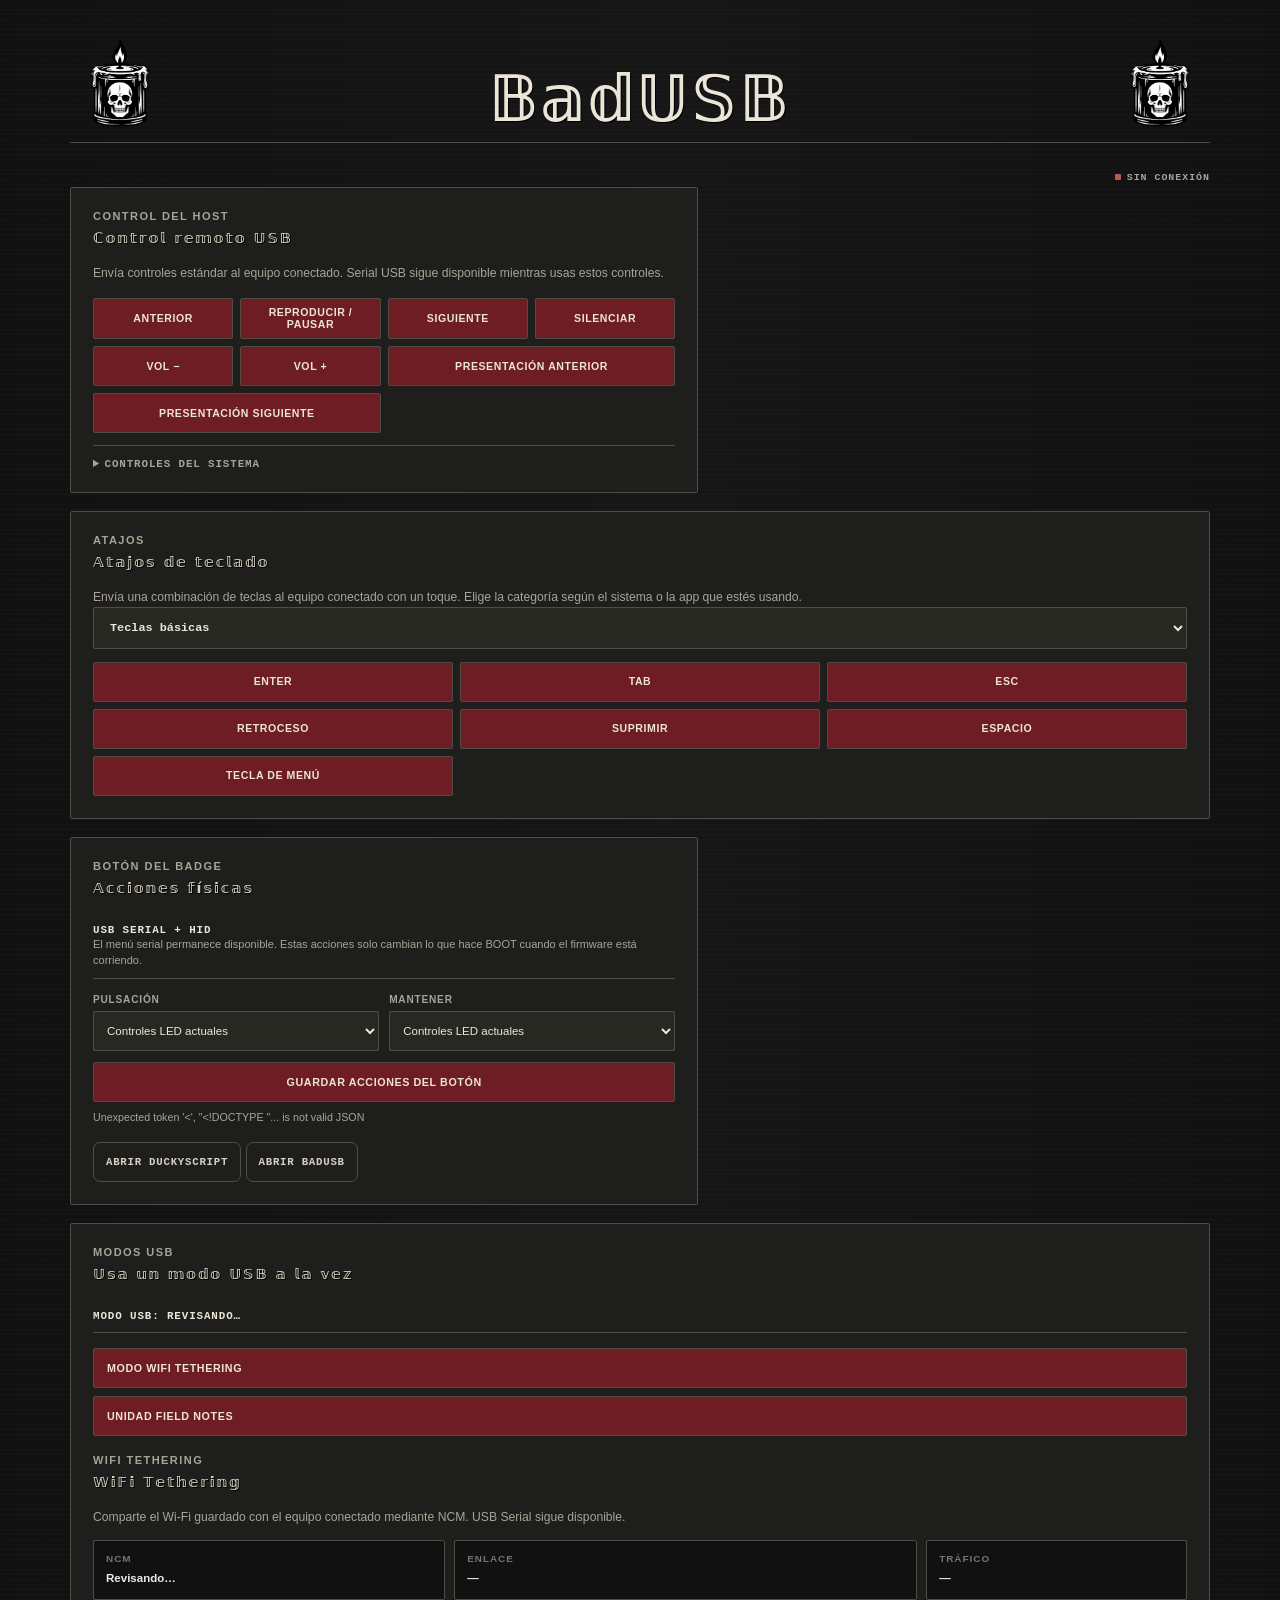
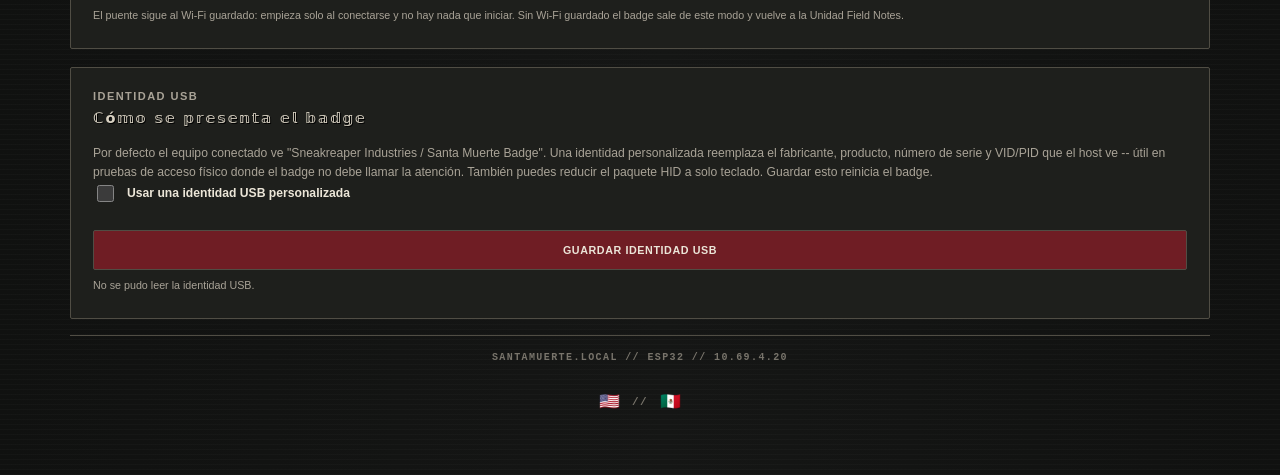
==== commit 38db4b7c: "Port DC32's "USB Keyboard" shortcut library as a categorized picker DC32's "USB Keyboard" tool is a " ====
--- a/data/badusb.html
+++ b/data/badusb.html
@@ -12,7 +12,7 @@
   <title>Santa Muerte // BadUSB</title>
   <link rel="stylesheet" href="theme.css?v=30">
   <link rel="icon" type="image/png" href="assets/logo-candle.png">
-  <script src="locale.js?v=26"></script>
+  <script src="locale.js?v=27"></script>
   <script>document.documentElement.classList.toggle('scripting-page', /^\/badusb(?:\.html)?$/.test(location.pathname));</script>
   <style>
     :root{
@@ -202,6 +202,9 @@
     .system-actions[open] summary{margin-bottom:10px;color:var(--text)}
     .system-grid{display:grid;grid-template-columns:repeat(3,minmax(0,1fr));gap:7px}
     .remote-btn.danger{color:#edbbb4;border-color:rgba(184,90,77,.55)}
+    .shortcut-category{width:100%;min-height:42px;padding:0 12px;border:1px solid var(--line);border-radius:9px;background:var(--panel2);color:var(--text);font:700 .74rem var(--sm-mono,ui-monospace,SFMono-Regular,Menlo,Consolas,monospace)}
+    .shortcut-grid{display:grid;grid-template-columns:repeat(3,minmax(0,1fr));gap:7px;margin-top:13px}
+    @media(max-width:600px){.shortcut-grid{grid-template-columns:repeat(2,minmax(0,1fr))}}
     .button-status{display:flex;align-items:flex-start;gap:9px;margin:0 0 15px;padding:10px 0;border-bottom:1px solid var(--line);color:var(--muted);font-size:.69rem;line-height:1.45}
     .button-status b{display:block;color:var(--text);font:700 .68rem var(--sm-mono,ui-monospace,SFMono-Regular,Menlo,Consolas,monospace);letter-spacing:.08em;text-transform:uppercase}
     .button-bindings{display:grid;grid-template-columns:1fr 1fr;gap:10px}
@@ -317,6 +320,13 @@
               <button class="remote-btn danger" type="button" data-usb-action="power-off">Apagar equipo</button>
             </div>
           </details>
+        </section>
+
+        <section class="card pad wide-card usb-tools-only" aria-label="Atajos de teclado">
+          <div class="card-head"><div><div class="eyebrow">Atajos</div><h2>Atajos de teclado</h2></div></div>
+          <p class="control-copy">Envía una combinación de teclas al equipo conectado con un toque. Elige la categoría según el sistema o la app que estés usando.</p>
+          <select id="shortcutCategory" class="shortcut-category" aria-label="Categoría de atajos"></select>
+          <div id="shortcutGrid" class="shortcut-grid" aria-label="Atajos disponibles"></div>
         </section>
 
         <section class="card pad">
@@ -759,6 +769,143 @@
       applyControls(state); $('#buttonNote').textContent='';
     }).catch(error=>{ $('#buttonNote').textContent=T(error.message||'No cargaron los controles USB.'); });
   }
+  const SHORTCUT_CATEGORIES=[
+    {cat:'Teclas básicas', items:[
+      {label:'Enter', script:'ENTER'},
+      {label:'Tab', script:'TAB'},
+      {label:'Esc', script:'ESC'},
+      {label:'Retroceso', script:'BACKSPACE'},
+      {label:'Suprimir', script:'DELETE'},
+      {label:'Espacio', script:'SPACE'},
+      {label:'Tecla de menú', script:'MENU'},
+    ]},
+    {cat:'Navegación', items:[
+      {label:'Arriba', script:'UP'},
+      {label:'Abajo', script:'DOWN'},
+      {label:'Izquierda', script:'LEFT'},
+      {label:'Derecha', script:'RIGHT'},
+      {label:'Inicio', script:'HOME'},
+      {label:'Fin', script:'END'},
+      {label:'Re Pág', script:'PAGEUP'},
+      {label:'Av Pág', script:'PAGEDOWN'},
+    ]},
+    {cat:'Edición', items:[
+      {label:'Copiar (Ctrl+C)', script:'CTRL c'},
+      {label:'Pegar (Ctrl+V)', script:'CTRL v'},
+      {label:'Cortar (Ctrl+X)', script:'CTRL x'},
+      {label:'Deshacer (Ctrl+Z)', script:'CTRL z'},
+      {label:'Rehacer (Ctrl+Y)', script:'CTRL y'},
+      {label:'Seleccionar todo (Ctrl+A)', script:'CTRL a'},
+      {label:'Buscar (Ctrl+F)', script:'CTRL f'},
+      {label:'Nuevo (Ctrl+N)', script:'CTRL n'},
+      {label:'Abrir (Ctrl+O)', script:'CTRL o'},
+      {label:'Guardar (Ctrl+S)', script:'CTRL s'},
+      {label:'Imprimir (Ctrl+P)', script:'CTRL p'},
+      {label:'Pegar sin formato (Ctrl+Shift+V)', script:'CTRL SHIFT v'},
+    ]},
+    {cat:'Windows', items:[
+      {label:'Ejecutar (Win+R)', script:'GUI r'},
+      {label:'Explorador (Win+E)', script:'GUI e'},
+      {label:'Mostrar escritorio (Win+D)', script:'GUI d'},
+      {label:'Bloquear (Win+L)', script:'GUI l'},
+      {label:'Buscar (Win+S)', script:'GUI s'},
+      {label:'Configuración (Win+I)', script:'GUI i'},
+      {label:'Menú avanzado (Win+X)', script:'GUI x'},
+      {label:'Portapapeles (Win+V)', script:'GUI v'},
+      {label:'Panel de emojis (Win+.)', script:'GUI .'},
+      {label:'Proyectar pantalla (Win+P)', script:'GUI p'},
+      {label:'Cambiar tarea (Alt+Tab)', script:'ALT TAB'},
+      {label:'Vista de tareas (Win+Tab)', script:'GUI TAB'},
+      {label:'Administrador de tareas (Ctrl+Shift+Esc)', script:'CTRL SHIFT ESC'},
+      {label:'Cerrar app (Alt+F4)', script:'ALT F4'},
+      {label:'Ctrl+Alt+Supr', script:'CTRL ALT DELETE'},
+      {label:'Recorte (Win+Shift+S)', script:'GUI SHIFT s'},
+      {label:'Imprimir pantalla', script:'PRINTSCREEN'},
+      {label:'Captura de ventana (Alt+ImpPant)', script:'ALT PRINTSCREEN'},
+      {label:'Reiniciar gráficos (Win+Ctrl+Shift+B)', script:'GUI CTRL SHIFT b'},
+    ]},
+    {cat:'Linux', items:[
+      {label:'Terminal (Ctrl+Alt+T)', script:'CTRL ALT t'},
+      {label:'Bloquear (Ctrl+Alt+L)', script:'CTRL ALT l'},
+    ]},
+    {cat:'Mac', items:[
+      {label:'Spotlight (Cmd+Espacio)', script:'GUI SPACE'},
+      {label:'Cambiar app (Cmd+Tab)', script:'GUI TAB'},
+      {label:'Forzar cierre (Cmd+Opt+Esc)', script:'GUI ALT ESC'},
+      {label:'Ocultar app (Cmd+H)', script:'GUI h'},
+      {label:'Cerrar app (Cmd+Q)', script:'GUI q'},
+    ]},
+    {cat:'Navegador', items:[
+      {label:'Barra de direcciones (Ctrl+L)', script:'CTRL l'},
+      {label:'Nueva pestaña (Ctrl+T)', script:'CTRL t'},
+      {label:'Cerrar pestaña (Ctrl+W)', script:'CTRL w'},
+      {label:'Reabrir pestaña (Ctrl+Shift+T)', script:'CTRL SHIFT t'},
+      {label:'Ventana privada (Ctrl+Shift+N)', script:'CTRL SHIFT n'},
+      {label:'Recargar (Ctrl+R)', script:'CTRL r'},
+      {label:'Pantalla completa (F11)', script:'F11'},
+      {label:'Atrás (Alt+Izquierda)', script:'ALT LEFT'},
+      {label:'Adelante (Alt+Derecha)', script:'ALT RIGHT'},
+      {label:'Pestaña siguiente (Ctrl+Tab)', script:'CTRL TAB'},
+      {label:'Pestaña anterior (Ctrl+Shift+Tab)', script:'CTRL SHIFT TAB'},
+      {label:'Acercar (Ctrl+=)', script:'CTRL ='},
+      {label:'Alejar (Ctrl+-)', script:'CTRL -'},
+      {label:'Restablecer zoom (Ctrl+0)', script:'CTRL 0'},
+      {label:'Herramientas de desarrollo (Ctrl+Shift+I)', script:'CTRL SHIFT i'},
+    ]},
+    {cat:'Medios / YouTube', items:[
+      {label:'Reproducir/Pausar (Espacio)', script:'SPACE'},
+      {label:'YouTube Reproducir/Pausar (K)', script:'k'},
+      {label:'YouTube Silenciar (M)', script:'m'},
+      {label:'YouTube Pantalla completa (F)', script:'f'},
+      {label:'YouTube Subtítulos (C)', script:'c'},
+      {label:'YouTube Subir volumen (Arriba)', script:'UP'},
+      {label:'YouTube Bajar volumen (Abajo)', script:'DOWN'},
+      {label:'YouTube Retroceder 10s (J)', script:'j'},
+      {label:'YouTube Avanzar 10s (L)', script:'l'},
+      {label:'YouTube Anterior (Shift+P)', script:'SHIFT p'},
+      {label:'YouTube Siguiente (Shift+N)', script:'SHIFT n'},
+    ]},
+    {cat:'Presentación', items:[
+      {label:'Iniciar (F5)', script:'F5'},
+      {label:'Diapositiva actual (Shift+F5)', script:'SHIFT F5'},
+      {label:'Siguiente', script:'RIGHT'},
+      {label:'Anterior', script:'LEFT'},
+      {label:'Pantalla negra (B)', script:'b'},
+    ]},
+    {cat:'Teclas de función', items:[
+      {label:'F1 Ayuda', script:'F1'},
+      {label:'F2 Renombrar', script:'F2'},
+      {label:'F5 Recargar', script:'F5'},
+      {label:'F12 Herramientas de desarrollo', script:'F12'},
+    ]},
+  ];
+  let shortcutCategoryIndex=0;
+  function renderShortcutCategories(){
+    const sel=$('#shortcutCategory'); if(!sel) return;
+    sel.innerHTML='';
+    SHORTCUT_CATEGORIES.forEach((c,i)=>{ const opt=document.createElement('option'); opt.value=i; opt.textContent=T(c.cat); sel.appendChild(opt); });
+    sel.value=shortcutCategoryIndex;
+  }
+  function renderShortcutGrid(){
+    const grid=$('#shortcutGrid'); if(!grid) return;
+    grid.innerHTML='';
+    const category=SHORTCUT_CATEGORIES[shortcutCategoryIndex]; if(!category) return;
+    category.items.forEach(item=>{
+      const btn=document.createElement('button'); btn.type='button'; btn.className='remote-btn shortcut-btn';
+      btn.textContent=T(item.label); btn.addEventListener('click',()=>runShortcut(item.script));
+      grid.appendChild(btn);
+    });
+  }
+  function runShortcut(script){
+    document.querySelectorAll('.shortcut-btn').forEach(button=>button.disabled=true);
+    post('/api/payloads/badusb/run',{script}).then(({ok,j})=>{
+      if(!ok||!(j&&j.ok)){ toast((j&&j.error)||'No se pudo enviar el atajo.'); return; }
+      toast('Atajo enviado');
+    }).catch(()=>toast('No se pudo enviar el atajo.')).finally(()=>{
+      document.querySelectorAll('.shortcut-btn').forEach(button=>button.disabled=false);
+    });
+  }
+
   function runControl(action){
     if(action==='power-off'&&!window.confirm(T('¿Seguro que quieres apagar el equipo conectado?'))) return;
     const body={action}; if(action==='power-off') body.confirm='power-off';
@@ -903,9 +1050,11 @@
 
   window.addEventListener('focus',refreshList);
   document.addEventListener('visibilitychange',()=>{ if(!document.hidden) refreshList(); });
-  document.addEventListener('portal-locale-change',()=>{ renderPalette(); renderStack(); renderButtonOptions(); updateOut(); pollStatus(); });
+  document.addEventListener('portal-locale-change',()=>{ renderPalette(); renderStack(); renderButtonOptions(); updateOut(); pollStatus(); renderShortcutCategories(); renderShortcutGrid(); });
 
   renderPalette(); renderStack(); renderButtonOptions(); updateOut(); loadControls(); loadIdentity();
+  renderShortcutCategories(); renderShortcutGrid();
+  const shortcutCategorySel=$('#shortcutCategory'); if(shortcutCategorySel) shortcutCategorySel.addEventListener('change',()=>{ shortcutCategoryIndex=parseInt(shortcutCategorySel.value,10)||0; renderShortcutGrid(); });
   setConn('checking'); refreshList(); setInterval(pollStatus,3000);
 })();
 </script>
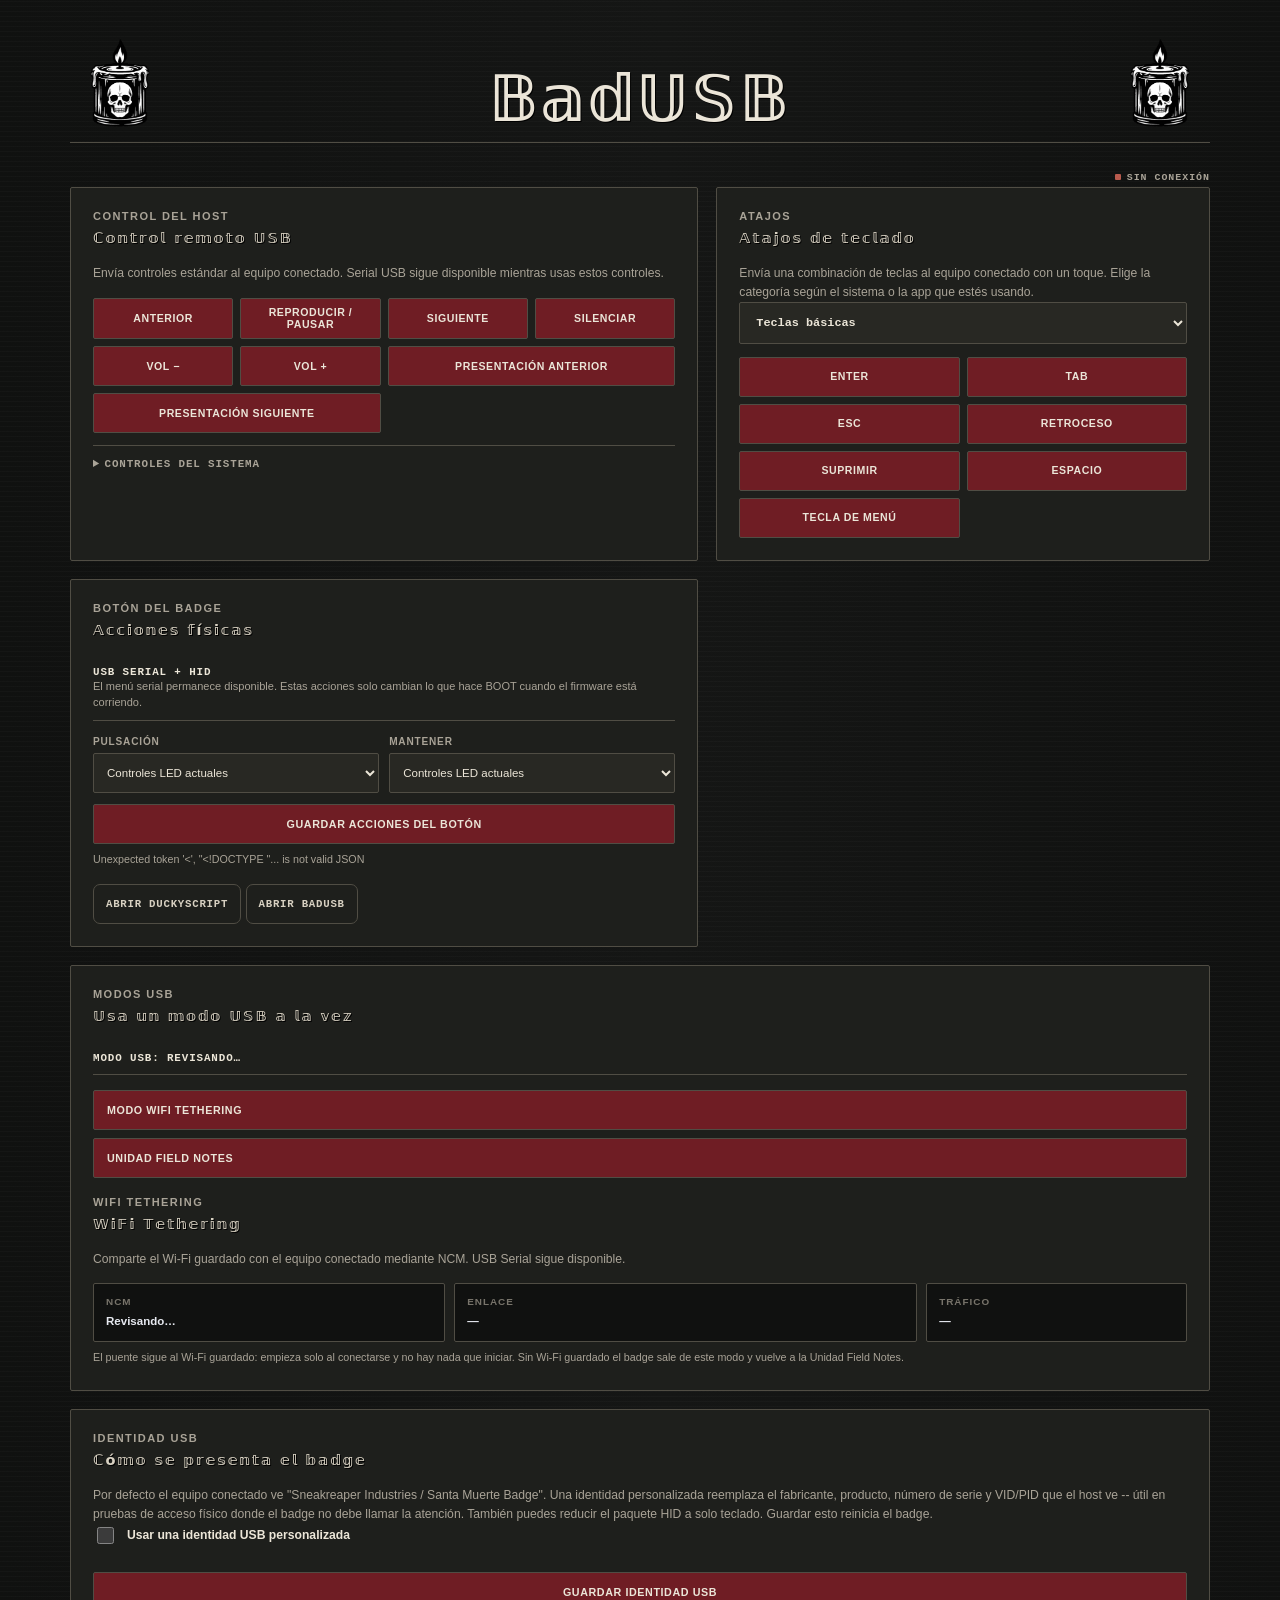
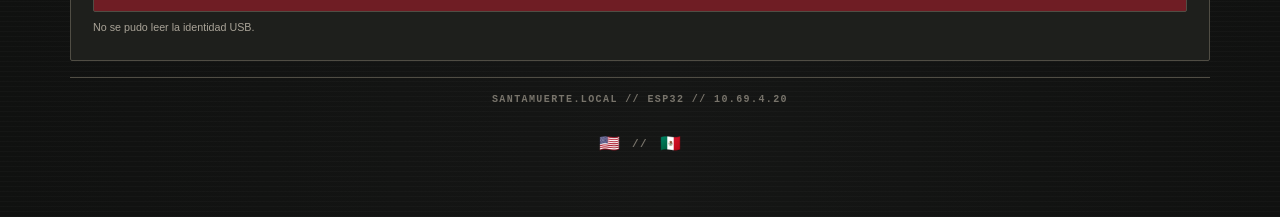
==== commit 20e28f94: "Fix the keyboard shortcuts grid: 2 columns instead of 3, card back to half-width The Shortcuts card " ====
--- a/data/badusb.html
+++ b/data/badusb.html
@@ -203,8 +203,8 @@
     .system-grid{display:grid;grid-template-columns:repeat(3,minmax(0,1fr));gap:7px}
     .remote-btn.danger{color:#edbbb4;border-color:rgba(184,90,77,.55)}
     .shortcut-category{width:100%;min-height:42px;padding:0 12px;border:1px solid var(--line);border-radius:9px;background:var(--panel2);color:var(--text);font:700 .74rem var(--sm-mono,ui-monospace,SFMono-Regular,Menlo,Consolas,monospace)}
-    .shortcut-grid{display:grid;grid-template-columns:repeat(3,minmax(0,1fr));gap:7px;margin-top:13px}
-    @media(max-width:600px){.shortcut-grid{grid-template-columns:repeat(2,minmax(0,1fr))}}
+    .shortcut-grid{display:grid;grid-template-columns:repeat(2,minmax(0,1fr));gap:7px;margin-top:13px}
+    @media(max-width:420px){.shortcut-grid{grid-template-columns:repeat(1,minmax(0,1fr))}}
     .button-status{display:flex;align-items:flex-start;gap:9px;margin:0 0 15px;padding:10px 0;border-bottom:1px solid var(--line);color:var(--muted);font-size:.69rem;line-height:1.45}
     .button-status b{display:block;color:var(--text);font:700 .68rem var(--sm-mono,ui-monospace,SFMono-Regular,Menlo,Consolas,monospace);letter-spacing:.08em;text-transform:uppercase}
     .button-bindings{display:grid;grid-template-columns:1fr 1fr;gap:10px}
@@ -322,7 +322,7 @@
           </details>
         </section>
 
-        <section class="card pad wide-card usb-tools-only" aria-label="Atajos de teclado">
+        <section class="card pad usb-tools-only" aria-label="Atajos de teclado">
           <div class="card-head"><div><div class="eyebrow">Atajos</div><h2>Atajos de teclado</h2></div></div>
           <p class="control-copy">Envía una combinación de teclas al equipo conectado con un toque. Elige la categoría según el sistema o la app que estés usando.</p>
           <select id="shortcutCategory" class="shortcut-category" aria-label="Categoría de atajos"></select>
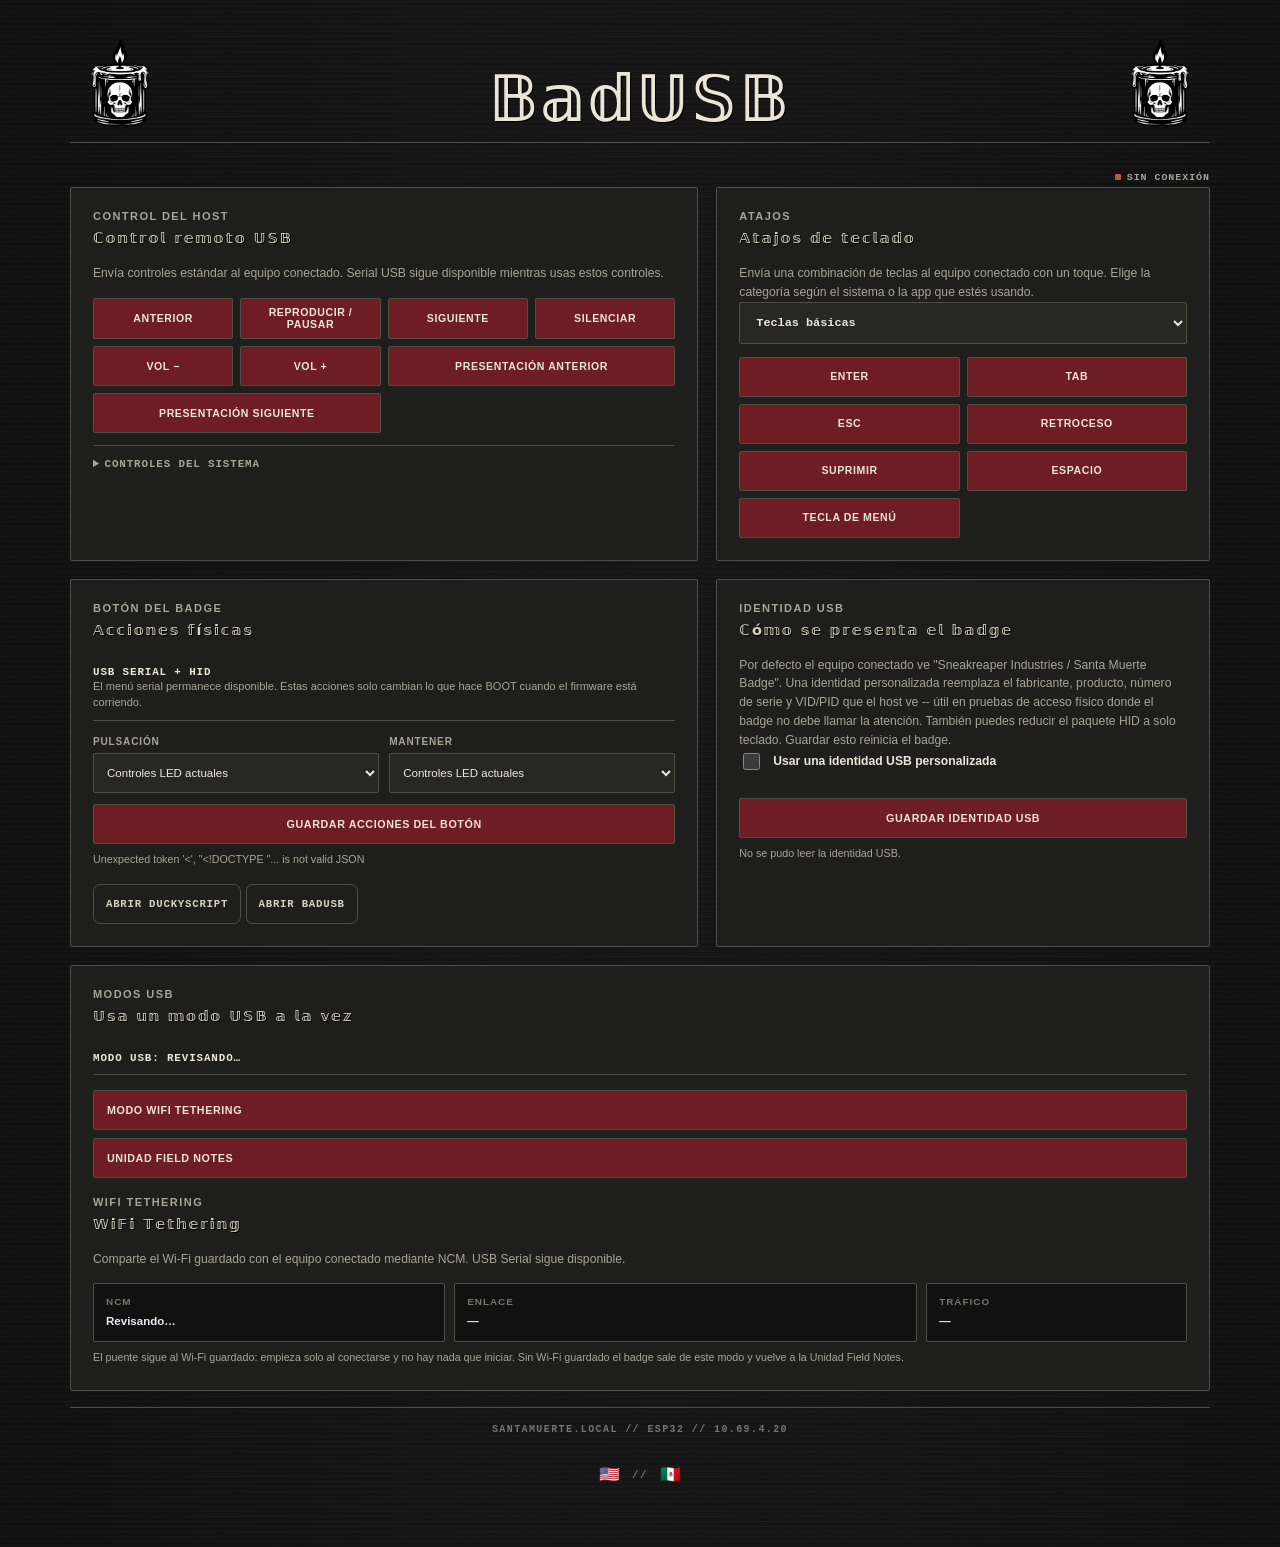
==== commit 800e2d69: "Fix the remaining dead space beside "Badge Button" on USB Tools The previous fix paired "Control rem" ====
--- a/data/badusb.html
+++ b/data/badusb.html
@@ -342,27 +342,7 @@
           <a class="scripting-link" href="/badusb">Abrir BadUSB</a>
         </section>
 
-        <section class="card pad wide-card" aria-label="WiFi Tethering">
-          <div class="card-head"><div><div class="eyebrow">Modos USB</div><h2>Usa un modo USB a la vez</h2></div></div>
-          <div class="button-status"><div><b id="usbProfile">Modo USB: revisando…</b><span id="usbDriveStatus"></span></div></div>
-          <div class="usb-mode-actions" aria-label="Modos USB">
-            <button id="selectNetworkProfile" class="button-save" type="button">Modo WiFi Tethering</button>
-            <button id="selectDriveProfile" class="button-save" type="button">Unidad Field Notes</button>
-          </div>
-          <div id="usbNetworkPanel">
-          <div class="card-head" style="margin-top:18px"><div><div class="eyebrow">WiFi Tethering</div><h2>WiFi Tethering</h2></div></div>
-          <p class="control-copy">Comparte el Wi-Fi guardado con el equipo conectado mediante NCM. USB Serial sigue disponible.</p>
-          <div class="details">
-            <div class="detail"><span>NCM</span><strong id="usbNetworkNcm">Revisando…</strong></div>
-            <div class="detail"><span>Enlace</span><strong id="usbNetworkLink">—</strong></div>
-            <div class="detail"><span>Tráfico</span><strong id="usbNetworkTraffic">—</strong></div>
-          </div>
-          <div id="usbNetworkNote" class="button-note" role="status" aria-live="polite">El puente sigue al Wi-Fi guardado: empieza solo al conectarse y no hay nada que iniciar. Sin Wi-Fi guardado el badge sale de este modo y vuelve a la Unidad Field Notes.</div>
-          </div>
-        </section>
-      </section>
-
-      <section class="card pad wide-card usb-tools-only" aria-label="Identidad USB">
+        <section class="card pad usb-tools-only" aria-label="Identidad USB">
         <div class="card-head"><div><div class="eyebrow">Identidad USB</div><h2>Cómo se presenta el badge</h2></div></div>
         <p class="control-copy">Por defecto el equipo conectado ve "<span id="usbIdentityDefault">Sneakreaper Industries / Santa Muerte Badge</span>". Una identidad personalizada reemplaza el fabricante, producto, número de serie y VID/PID que el host ve -- útil en pruebas de acceso físico donde el badge no debe llamar la atención. También puedes reducir el paquete HID a solo teclado. Guardar esto reinicia el badge.</p>
         <label class="identity-toggle"><input type="checkbox" id="identityEnabled"> Usar una identidad USB personalizada</label>
@@ -386,6 +366,28 @@
         <button id="saveIdentity" class="button-save" type="button">Guardar identidad USB</button>
         <div id="identityNote" class="button-note" role="status" aria-live="polite"></div>
       </section>
+
+        <section class="card pad wide-card" aria-label="WiFi Tethering">
+          <div class="card-head"><div><div class="eyebrow">Modos USB</div><h2>Usa un modo USB a la vez</h2></div></div>
+          <div class="button-status"><div><b id="usbProfile">Modo USB: revisando…</b><span id="usbDriveStatus"></span></div></div>
+          <div class="usb-mode-actions" aria-label="Modos USB">
+            <button id="selectNetworkProfile" class="button-save" type="button">Modo WiFi Tethering</button>
+            <button id="selectDriveProfile" class="button-save" type="button">Unidad Field Notes</button>
+          </div>
+          <div id="usbNetworkPanel">
+          <div class="card-head" style="margin-top:18px"><div><div class="eyebrow">WiFi Tethering</div><h2>WiFi Tethering</h2></div></div>
+          <p class="control-copy">Comparte el Wi-Fi guardado con el equipo conectado mediante NCM. USB Serial sigue disponible.</p>
+          <div class="details">
+            <div class="detail"><span>NCM</span><strong id="usbNetworkNcm">Revisando…</strong></div>
+            <div class="detail"><span>Enlace</span><strong id="usbNetworkLink">—</strong></div>
+            <div class="detail"><span>Tráfico</span><strong id="usbNetworkTraffic">—</strong></div>
+          </div>
+          <div id="usbNetworkNote" class="button-note" role="status" aria-live="polite">El puente sigue al Wi-Fi guardado: empieza solo al conectarse y no hay nada que iniciar. Sin Wi-Fi guardado el badge sale de este modo y vuelve a la Unidad Field Notes.</div>
+          </div>
+        </section>
+      </section>
+
+      
 
       <section class="payload-shelf scripting-only" aria-label="Cargas subidas">
         <div id="payloadList" class="feed"></div>
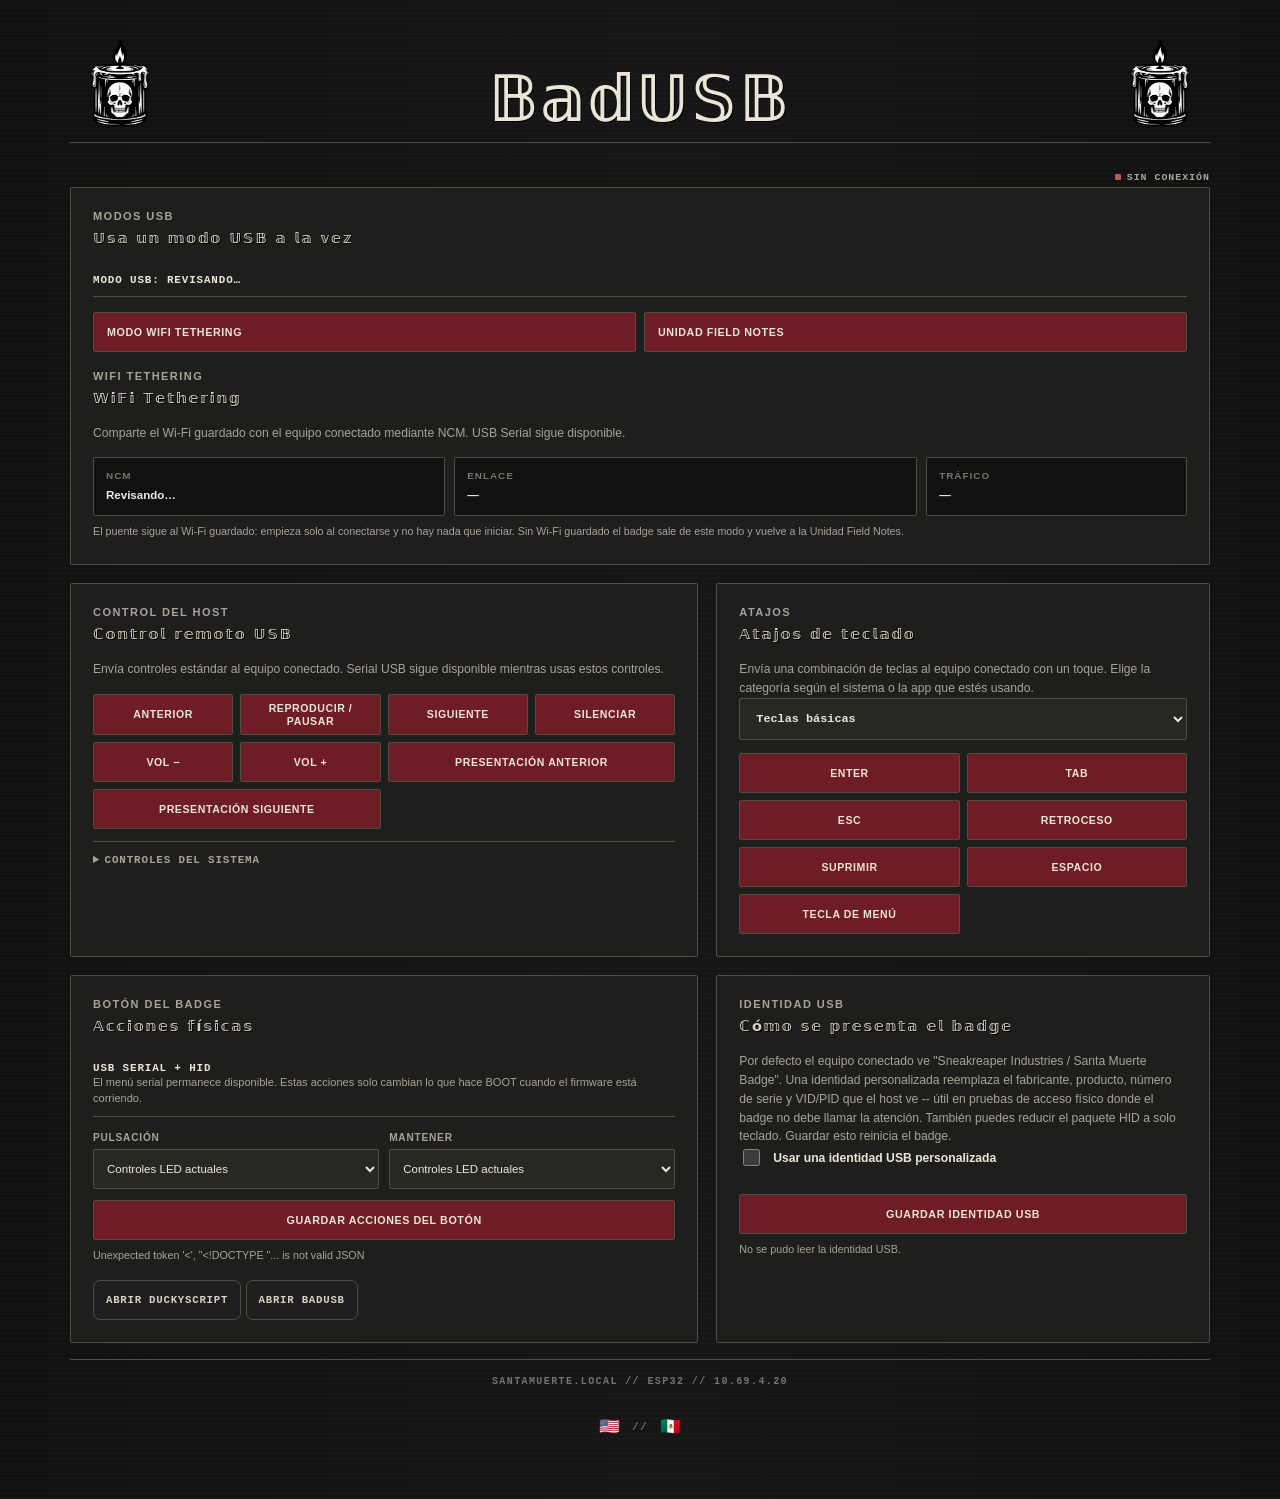
==== commit 2b4bf789: "Move USB Modes to the top of USB Tools, fix its stacked full-width buttons Moved the "Usa un modo US" ====
--- a/data/badusb.html
+++ b/data/badusb.html
@@ -212,7 +212,7 @@
     .binding select{width:100%;min-height:40px;padding:0 9px;border:1px solid var(--line);border-radius:7px;background:var(--panel2);color:var(--text);font-size:.72rem}
     .button-save{width:100%;margin-top:11px;min-height:40px;padding:0 12px;border:1px solid var(--line);border-radius:7px;background:transparent;color:var(--text);font:700 .67rem var(--sm-mono,ui-monospace,SFMono-Regular,Menlo,Consolas,monospace);letter-spacing:.07em;cursor:pointer;text-transform:uppercase}
     .button-save:hover:not(:disabled),.button-save:focus-visible{border-color:var(--amber);background:rgba(164,123,54,.12)}
-    .usb-mode-actions{display:grid;grid-template-columns:1fr;gap:8px;margin-top:14px}
+    .usb-mode-actions{display:grid;grid-template-columns:1fr 1fr;gap:8px;margin-top:14px}
     .usb-mode-actions .button-save{width:100%;margin-top:0;text-align:left;justify-content:flex-start;padding-left:13px}
     .usb-mode-actions .button-save.active{border-color:var(--amber);background:var(--sm-maroon-dark);color:var(--sm-paper-hi)}
     .button-note{min-height:18px;margin-top:8px;color:var(--muted);font-size:.67rem;line-height:1.45}
@@ -299,6 +299,25 @@
 
     <main class="stackcol">
       <section class="usb-control-grid usb-tools-only" aria-label="Controles USB">
+        <section class="card pad wide-card" aria-label="WiFi Tethering">
+          <div class="card-head"><div><div class="eyebrow">Modos USB</div><h2>Usa un modo USB a la vez</h2></div></div>
+          <div class="button-status"><div><b id="usbProfile">Modo USB: revisando…</b><span id="usbDriveStatus"></span></div></div>
+          <div class="usb-mode-actions" aria-label="Modos USB">
+            <button id="selectNetworkProfile" class="button-save" type="button">Modo WiFi Tethering</button>
+            <button id="selectDriveProfile" class="button-save" type="button">Unidad Field Notes</button>
+          </div>
+          <div id="usbNetworkPanel">
+          <div class="card-head" style="margin-top:18px"><div><div class="eyebrow">WiFi Tethering</div><h2>WiFi Tethering</h2></div></div>
+          <p class="control-copy">Comparte el Wi-Fi guardado con el equipo conectado mediante NCM. USB Serial sigue disponible.</p>
+          <div class="details">
+            <div class="detail"><span>NCM</span><strong id="usbNetworkNcm">Revisando…</strong></div>
+            <div class="detail"><span>Enlace</span><strong id="usbNetworkLink">—</strong></div>
+            <div class="detail"><span>Tráfico</span><strong id="usbNetworkTraffic">—</strong></div>
+          </div>
+          <div id="usbNetworkNote" class="button-note" role="status" aria-live="polite">El puente sigue al Wi-Fi guardado: empieza solo al conectarse y no hay nada que iniciar. Sin Wi-Fi guardado el badge sale de este modo y vuelve a la Unidad Field Notes.</div>
+          </div>
+        </section>
+
         <section class="card pad">
           <div class="card-head"><div><div class="eyebrow">Control del host</div><h2>Control remoto USB</h2></div></div>
           <p class="control-copy">Envía controles estándar al equipo conectado. Serial USB sigue disponible mientras usas estos controles.</p>
@@ -366,28 +385,7 @@
         <button id="saveIdentity" class="button-save" type="button">Guardar identidad USB</button>
         <div id="identityNote" class="button-note" role="status" aria-live="polite"></div>
       </section>
-
-        <section class="card pad wide-card" aria-label="WiFi Tethering">
-          <div class="card-head"><div><div class="eyebrow">Modos USB</div><h2>Usa un modo USB a la vez</h2></div></div>
-          <div class="button-status"><div><b id="usbProfile">Modo USB: revisando…</b><span id="usbDriveStatus"></span></div></div>
-          <div class="usb-mode-actions" aria-label="Modos USB">
-            <button id="selectNetworkProfile" class="button-save" type="button">Modo WiFi Tethering</button>
-            <button id="selectDriveProfile" class="button-save" type="button">Unidad Field Notes</button>
-          </div>
-          <div id="usbNetworkPanel">
-          <div class="card-head" style="margin-top:18px"><div><div class="eyebrow">WiFi Tethering</div><h2>WiFi Tethering</h2></div></div>
-          <p class="control-copy">Comparte el Wi-Fi guardado con el equipo conectado mediante NCM. USB Serial sigue disponible.</p>
-          <div class="details">
-            <div class="detail"><span>NCM</span><strong id="usbNetworkNcm">Revisando…</strong></div>
-            <div class="detail"><span>Enlace</span><strong id="usbNetworkLink">—</strong></div>
-            <div class="detail"><span>Tráfico</span><strong id="usbNetworkTraffic">—</strong></div>
-          </div>
-          <div id="usbNetworkNote" class="button-note" role="status" aria-live="polite">El puente sigue al Wi-Fi guardado: empieza solo al conectarse y no hay nada que iniciar. Sin Wi-Fi guardado el badge sale de este modo y vuelve a la Unidad Field Notes.</div>
-          </div>
-        </section>
       </section>
-
-      
 
       <section class="payload-shelf scripting-only" aria-label="Cargas subidas">
         <div id="payloadList" class="feed"></div>
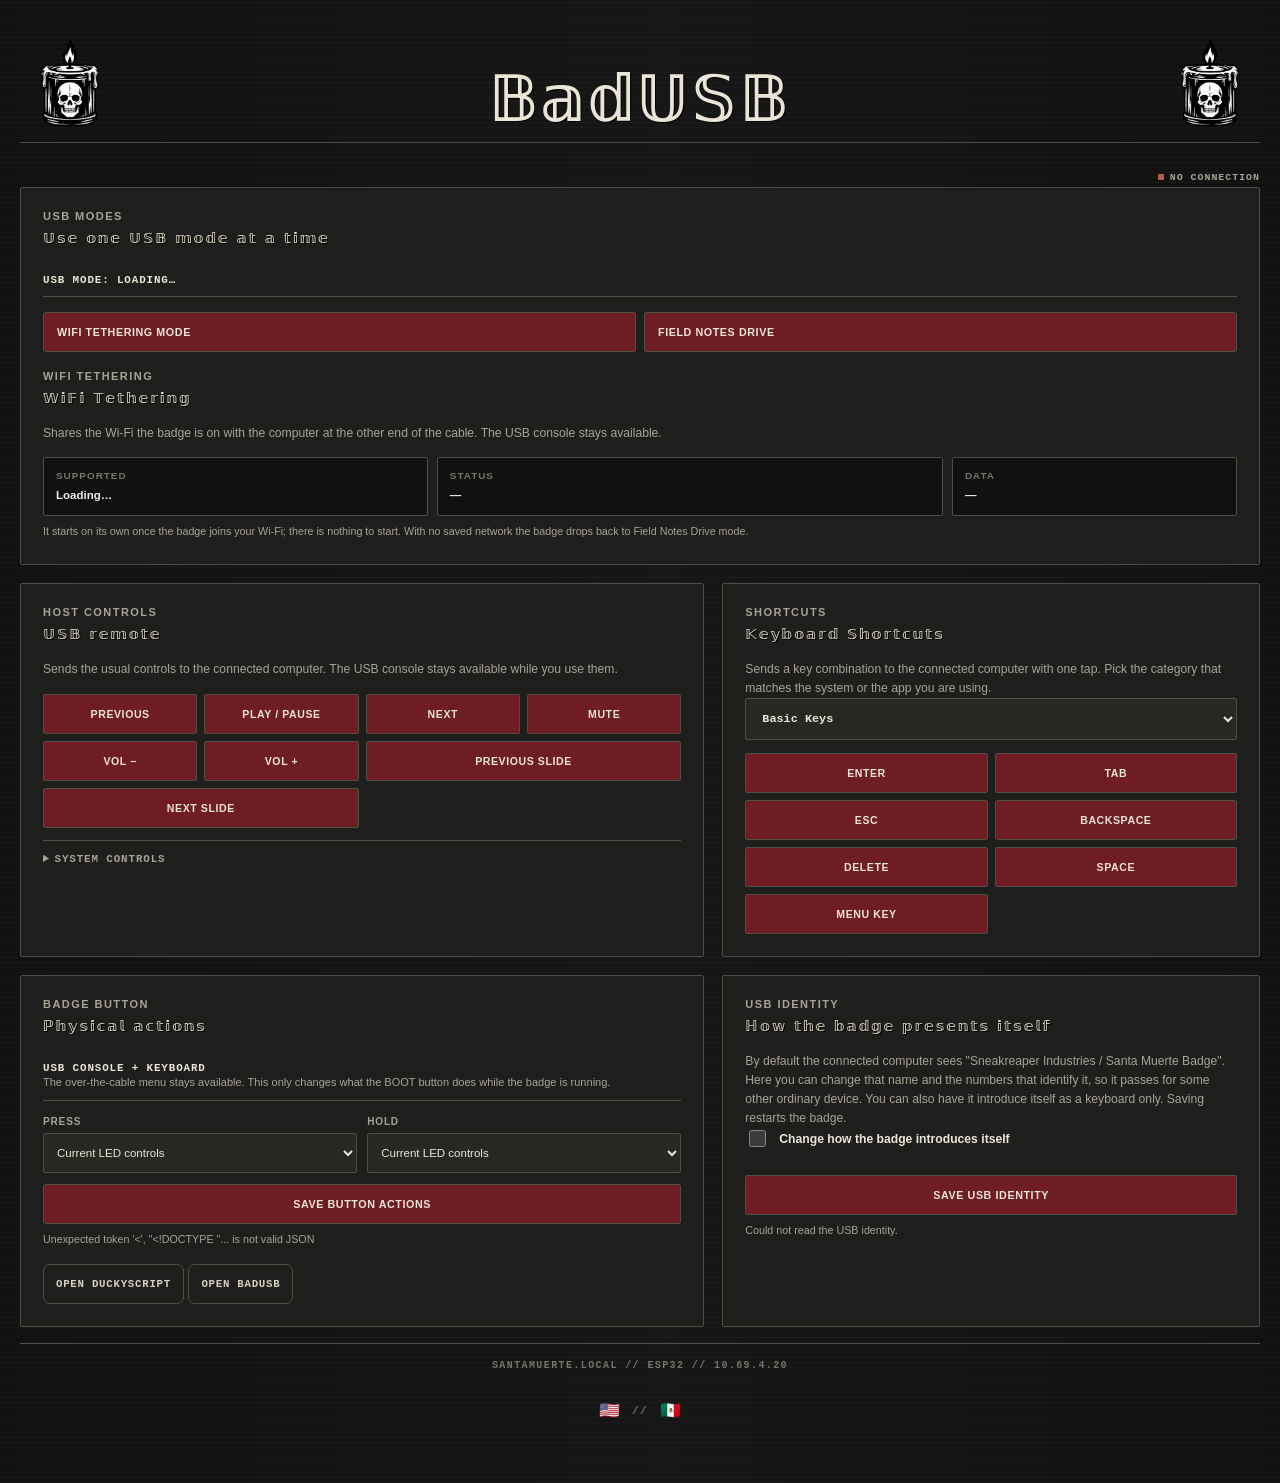
==== commit 5e59664c: "Flip the portal to English-first, plain its language, add tape-to-delete Five strands of work that c" ====
--- a/data/badusb.html
+++ b/data/badusb.html
@@ -1,5 +1,5 @@
 <!DOCTYPE html>
-<html lang="es-MX" translate="no">
+<html lang="en-US" translate="no">
 <head>
   <meta charset="UTF-8">
   <!-- The portal carries its own ES/EN layer, so a browser translating on top
@@ -10,9 +10,10 @@
   <meta name="viewport" content="width=device-width, initial-scale=1, viewport-fit=cover">
   <meta name="theme-color" content="#151615">
   <title>Santa Muerte // BadUSB</title>
-  <link rel="stylesheet" href="theme.css?v=30">
+  <link rel="stylesheet" href="theme.css?v=46">
   <link rel="icon" type="image/png" href="assets/logo-candle.png">
-  <script src="locale.js?v=27"></script>
+  <script src="locale.js?v=35"></script>
+  <script src="tape.js?v=3"></script>
   <script>document.documentElement.classList.toggle('scripting-page', /^\/badusb(?:\.html)?$/.test(location.pathname));</script>
   <style>
     :root{
@@ -27,7 +28,7 @@
       color:var(--text);font-family:Inter,ui-sans-serif,system-ui,-apple-system,BlinkMacSystemFont,"Segoe UI",sans-serif}
     button,input,textarea{font:inherit}
     button,a{ -webkit-tap-highlight-color:transparent }
-    .wrap{width:min(1180px,100%);margin:auto;padding:24px 20px 44px}
+    .wrap{margin:auto;padding:24px 20px 44px}
     header{display:flex;align-items:center;justify-content:space-between;gap:18px;margin-bottom:22px}
     .brand{display:flex;align-items:center;gap:13px;min-width:0}
     .logo{width:48px;height:48px;display:grid;place-items:center;border-radius:15px;
@@ -208,6 +209,7 @@
     .button-status{display:flex;align-items:flex-start;gap:9px;margin:0 0 15px;padding:10px 0;border-bottom:1px solid var(--line);color:var(--muted);font-size:.69rem;line-height:1.45}
     .button-status b{display:block;color:var(--text);font:700 .68rem var(--sm-mono,ui-monospace,SFMono-Regular,Menlo,Consolas,monospace);letter-spacing:.08em;text-transform:uppercase}
     .button-bindings{display:grid;grid-template-columns:1fr 1fr;gap:10px}
+    .binding-hint{margin-top:5px;font-size:.66rem;line-height:1.35;color:var(--faint)}
     .binding label{margin:0 0 6px;color:var(--muted);font:700 .63rem var(--sm-mono,ui-monospace,SFMono-Regular,Menlo,Consolas,monospace);letter-spacing:.08em;text-transform:uppercase}
     .binding select{width:100%;min-height:40px;padding:0 9px;border:1px solid var(--line);border-radius:7px;background:var(--panel2);color:var(--text);font-size:.72rem}
     .button-save{width:100%;margin-top:11px;min-height:40px;padding:0 12px;border:1px solid var(--line);border-radius:7px;background:transparent;color:var(--text);font:700 .67rem var(--sm-mono,ui-monospace,SFMono-Regular,Menlo,Consolas,monospace);letter-spacing:.07em;cursor:pointer;text-transform:uppercase}
@@ -226,25 +228,39 @@
     .scripting-link:hover,.scripting-link:focus-visible{border-color:var(--amber);background:rgba(164,123,54,.12)}
     .scripting-page .usb-tools-only{display:none}
     html:not(.scripting-page) .scripting-only{display:none}
-    /* Saved payloads use the same taped-note treatment as the offerings wall. */
-    .feed{display:flex;flex-direction:column;gap:20px;margin-top:12px;padding:14px 12px 12px}
-    article.payload-post{position:relative;overflow:visible;border:1px solid #918878 !important;border-radius:0 !important;
-      padding:14px 16px 16px;background:var(--sm-paper-hi,#e5ded0) !important;color:#171717 !important;
-      box-shadow:3px 5px 0 rgba(0,0,0,.32) !important;transform:translateX(var(--payload-shift,0px)) rotate(var(--payload-tilt,0deg));
+    /* Saved payloads use the same taped-note treatment as the field notes wall. */
+    /* Columns, not one stacked strip: a saved payload is usually a few short
+       lines, so a full-width note left most of each one empty. Each keeps only
+       the width its longest line needs and the wall fills the window. */
+    .feed{display:block;columns:340px;column-gap:30px;margin-top:12px;padding:14px 12px 12px}
+    /* The transparent top border is the strip of wall the tape reaches onto. It
+       is not an overhang: a box sticking out above its column also gets painted
+       into the bottom of the previous one, which leaves loose tape on the wall.
+       background-clip must follow the background shorthand, and the paper's own
+       top edge comes back as the inset shadow. */
+    article.payload-post{position:relative;overflow:visible;border:0 !important;border-radius:0 !important;
+      border-top:11px solid transparent !important;
+      padding:14px 16px 16px;color:#171717 !important;
+      background:var(--sm-paper-hi,#e5ded0) !important;background-clip:padding-box !important;
+      width:fit-content;max-width:100%;min-width:min(240px,100%);break-inside:avoid;margin:0 0 26px;
+      transform:translateX(var(--payload-shift,0px)) rotate(var(--payload-tilt,0deg));
       transform-origin:center center}
-    article.payload-post::before{content:"";position:absolute;z-index:2;pointer-events:none;top:-10px;left:var(--tape-left,50%);
-      width:clamp(66px,25%,94px);height:18px;background:rgba(164,123,54,.42);border:1px solid rgba(215,194,145,.2);
-      transform:translateX(-50%) rotate(var(--tape-tilt,0deg))}
+    /* Edge and drop shadow both trace the paper. Cast from the note itself the
+       shadow would start at the top of the transparent tape band, riding high
+       of the paper down the right-hand side. */
+    article.payload-post::after{content:"";position:absolute;inset:0;pointer-events:none;border:1px solid #918878;
+      box-shadow:3px 5px 0 rgba(0,0,0,.32)}
     .payload-post .post-head{display:flex;justify-content:space-between;align-items:center;gap:10px;padding:0 0 8px;
       border-bottom:1px dotted #978e80;color:#4a463e;background:transparent;font:700 .69rem/1.2 var(--sm-mono,ui-monospace,SFMono-Regular,Menlo,monospace);
       letter-spacing:.08em;text-transform:uppercase}
-    .payload-post .name{font-weight:700;overflow-wrap:anywhere;min-width:0}
+    .payload-post .name{font-weight:700;overflow-wrap:break-word;min-width:0}
     .payload-post .ops{display:flex;gap:5px;flex-shrink:0}
-    .payload-post .post-text{min-height:0;white-space:pre-wrap;overflow-wrap:anywhere;margin:0;padding:10px 0 0;
+    .payload-post .post-text{min-height:0;white-space:pre-wrap;overflow-wrap:break-word;margin:0;padding:10px 0 0;
       font:600 .73rem/1.55 var(--sm-mono,ui-monospace,SFMono-Regular,Menlo,Consolas,monospace);color:#171717}
     .payload-post .post-text .type-letter{display:inline-block}
-    .payload-post .post-text .type-letter:nth-child(7n){transform:translateY(1px) rotate(-.35deg)}
-    .payload-post .post-text .type-letter:nth-child(11n){transform:translateY(-1px) rotate(.35deg)}
+    .payload-post .post-text .type-word{white-space:nowrap}
+    .payload-post .post-text .type-letter.type-drop{transform:translateY(1px) rotate(-.35deg)}
+    .payload-post .post-text .type-letter.type-lift{transform:translateY(-1px) rotate(.35deg)}
     .payload-post .mini{min-height:25px;padding:3px 7px;border:1px solid #978e80 !important;border-radius:2px !important;
       background:rgba(255,255,255,.2) !important;color:#4a463e !important;font:700 .6rem/1 var(--sm-mono,ui-monospace,SFMono-Regular,Menlo,monospace);
       letter-spacing:.055em}
@@ -261,157 +277,157 @@
   <div class="wrap">
     <header class="saint-header">
       <details class="nav-menu">
-        <summary aria-label="Abrir menú"><img class="brand-mark" src="assets/logo-candle.png" alt=""></summary>
-        <nav class="nav-menu-list" aria-label="Navegación del badge">
+        <summary aria-label="Open menu"><img class="brand-mark" src="assets/logo-candle.png" alt=""></summary>
+        <nav class="nav-menu-list" aria-label="Badge navigation">
           <a href="/notes">Field Notes</a>
           <a href="/led">LED Tools</a>
           <a href="/nfc">NFC Tools</a>
-          <a href="/nfc-log">Registro NFC</a>
-          <a href="/usb">Herramientas USB</a>
+          <a href="/nfc-log">NFC Log</a>
+          <a href="/usb">USB Tools</a>
           <a href="/ducky">DuckyScript</a>
           <a href="/badusb">BadUSB</a>
           <a href="/terminal">Terminal</a>
-          <a href="/network">Red</a>
+          <a href="/network">Network</a>
         </nav>
       </details>
       <div class="header-page-title">
         <h1 id="pageTitle">BadUSB</h1>
       </div>
       <details class="nav-menu nav-menu--right">
-        <summary aria-label="Abrir menú"><img class="brand-mark" src="assets/logo-candle.png" alt=""></summary>
-        <nav class="nav-menu-list" aria-label="Navegación del badge">
+        <summary aria-label="Open menu"><img class="brand-mark" src="assets/logo-candle.png" alt=""></summary>
+        <nav class="nav-menu-list" aria-label="Badge navigation">
           <a href="/notes">Field Notes</a>
           <a href="/led">LED Tools</a>
           <a href="/nfc">NFC Tools</a>
-          <a href="/nfc-log">Registro NFC</a>
-          <a href="/usb">Herramientas USB</a>
+          <a href="/nfc-log">NFC Log</a>
+          <a href="/usb">USB Tools</a>
           <a href="/ducky">DuckyScript</a>
           <a href="/badusb">BadUSB</a>
           <a href="/terminal">Terminal</a>
-          <a href="/network">Red</a>
+          <a href="/network">Network</a>
         </nav>
       </details>
     </header>
 
     <div class="page-status-row">
-      <div id="hidStatus" class="status checking" role="status" aria-live="polite"><span class="dot"></span><span id="hidStatusText">Revisando…</span></div>
+      <div id="hidStatus" class="status checking" role="status" aria-live="polite"><span class="dot"></span><span id="hidStatusText">Loading…</span></div>
     </div>
 
     <main class="stackcol">
-      <section class="usb-control-grid usb-tools-only" aria-label="Controles USB">
+      <section class="usb-control-grid usb-tools-only" aria-label="USB controls">
         <section class="card pad wide-card" aria-label="WiFi Tethering">
-          <div class="card-head"><div><div class="eyebrow">Modos USB</div><h2>Usa un modo USB a la vez</h2></div></div>
-          <div class="button-status"><div><b id="usbProfile">Modo USB: revisando…</b><span id="usbDriveStatus"></span></div></div>
-          <div class="usb-mode-actions" aria-label="Modos USB">
-            <button id="selectNetworkProfile" class="button-save" type="button">Modo WiFi Tethering</button>
-            <button id="selectDriveProfile" class="button-save" type="button">Unidad Field Notes</button>
+          <div class="card-head"><div><div class="eyebrow">USB Modes</div><h2>Use one USB mode at a time</h2></div></div>
+          <div class="button-status"><div><b id="usbProfile">USB mode: loading…</b><span id="usbDriveStatus"></span></div></div>
+          <div class="usb-mode-actions" aria-label="USB Modes">
+            <button id="selectNetworkProfile" class="button-save" type="button">WiFi Tethering mode</button>
+            <button id="selectDriveProfile" class="button-save" type="button">Field Notes Drive</button>
           </div>
           <div id="usbNetworkPanel">
           <div class="card-head" style="margin-top:18px"><div><div class="eyebrow">WiFi Tethering</div><h2>WiFi Tethering</h2></div></div>
-          <p class="control-copy">Comparte el Wi-Fi guardado con el equipo conectado mediante NCM. USB Serial sigue disponible.</p>
+          <p class="control-copy">Shares the Wi-Fi the badge is on with the computer at the other end of the cable. The USB console stays available.</p>
           <div class="details">
-            <div class="detail"><span>NCM</span><strong id="usbNetworkNcm">Revisando…</strong></div>
-            <div class="detail"><span>Enlace</span><strong id="usbNetworkLink">—</strong></div>
-            <div class="detail"><span>Tráfico</span><strong id="usbNetworkTraffic">—</strong></div>
+            <div class="detail"><span>Supported</span><strong id="usbNetworkNcm">Loading…</strong></div>
+            <div class="detail"><span>Status</span><strong id="usbNetworkLink">—</strong></div>
+            <div class="detail"><span>Data</span><strong id="usbNetworkTraffic">—</strong></div>
           </div>
-          <div id="usbNetworkNote" class="button-note" role="status" aria-live="polite">El puente sigue al Wi-Fi guardado: empieza solo al conectarse y no hay nada que iniciar. Sin Wi-Fi guardado el badge sale de este modo y vuelve a la Unidad Field Notes.</div>
+          <div id="usbNetworkNote" class="button-note" role="status" aria-live="polite">It starts on its own once the badge joins your Wi-Fi; there is nothing to start. With no saved network the badge drops back to Field Notes Drive mode.</div>
           </div>
         </section>
 
         <section class="card pad">
-          <div class="card-head"><div><div class="eyebrow">Control del host</div><h2>Control remoto USB</h2></div></div>
-          <p class="control-copy">Envía controles estándar al equipo conectado. Serial USB sigue disponible mientras usas estos controles.</p>
-          <div class="remote-grid" aria-label="Controles multimedia y presentación">
-            <button class="remote-btn" type="button" data-usb-action="previous">Anterior</button>
-            <button class="remote-btn" type="button" data-usb-action="play">Reproducir / Pausar</button>
-            <button class="remote-btn" type="button" data-usb-action="next">Siguiente</button>
-            <button class="remote-btn" type="button" data-usb-action="mute">Silenciar</button>
+          <div class="card-head"><div><div class="eyebrow">Host controls</div><h2>USB remote</h2></div></div>
+          <p class="control-copy">Sends the usual controls to the connected computer. The USB console stays available while you use them.</p>
+          <div class="remote-grid" aria-label="Media and presentation controls">
+            <button class="remote-btn" type="button" data-usb-action="previous">Previous</button>
+            <button class="remote-btn" type="button" data-usb-action="play">Play / Pause</button>
+            <button class="remote-btn" type="button" data-usb-action="next">Next</button>
+            <button class="remote-btn" type="button" data-usb-action="mute">Mute</button>
             <button class="remote-btn" type="button" data-usb-action="volume-down">Vol −</button>
             <button class="remote-btn" type="button" data-usb-action="volume-up">Vol +</button>
-            <button class="remote-btn presentation" type="button" data-usb-action="present-previous">Presentación anterior</button>
-            <button class="remote-btn presentation" type="button" data-usb-action="present-next">Presentación siguiente</button>
+            <button class="remote-btn presentation" type="button" data-usb-action="present-previous">Previous slide</button>
+            <button class="remote-btn presentation" type="button" data-usb-action="present-next">Next slide</button>
           </div>
           <details class="system-actions">
-            <summary>Controles del sistema</summary>
+            <summary>System controls</summary>
             <div class="system-grid">
-              <button class="remote-btn" type="button" data-usb-action="sleep">Suspender</button>
-              <button class="remote-btn" type="button" data-usb-action="wake">Despertar</button>
-              <button class="remote-btn danger" type="button" data-usb-action="power-off">Apagar equipo</button>
+              <button class="remote-btn" type="button" data-usb-action="sleep">Sleep</button>
+              <button class="remote-btn" type="button" data-usb-action="wake">Wake</button>
+              <button class="remote-btn danger" type="button" data-usb-action="power-off">Power off the computer</button>
             </div>
           </details>
         </section>
 
-        <section class="card pad usb-tools-only" aria-label="Atajos de teclado">
-          <div class="card-head"><div><div class="eyebrow">Atajos</div><h2>Atajos de teclado</h2></div></div>
-          <p class="control-copy">Envía una combinación de teclas al equipo conectado con un toque. Elige la categoría según el sistema o la app que estés usando.</p>
-          <select id="shortcutCategory" class="shortcut-category" aria-label="Categoría de atajos"></select>
-          <div id="shortcutGrid" class="shortcut-grid" aria-label="Atajos disponibles"></div>
+        <section class="card pad usb-tools-only" aria-label="Keyboard Shortcuts">
+          <div class="card-head"><div><div class="eyebrow">Shortcuts</div><h2>Keyboard Shortcuts</h2></div></div>
+          <p class="control-copy">Sends a key combination to the connected computer with one tap. Pick the category that matches the system or the app you are using.</p>
+          <select id="shortcutCategory" class="shortcut-category" aria-label="Shortcut category"></select>
+          <div id="shortcutGrid" class="shortcut-grid" aria-label="Available shortcuts"></div>
         </section>
 
         <section class="card pad">
-          <div class="card-head"><div><div class="eyebrow">Botón del badge</div><h2>Acciones físicas</h2></div></div>
-          <div class="button-status"><div><b>USB Serial + HID</b>El menú serial permanece disponible. Estas acciones solo cambian lo que hace BOOT cuando el firmware está corriendo.</div></div>
+          <div class="card-head"><div><div class="eyebrow">Badge button</div><h2>Physical actions</h2></div></div>
+          <div class="button-status"><div><b>USB console + keyboard</b>The over-the-cable menu stays available. This only changes what the BOOT button does while the badge is running.</div></div>
           <div class="button-bindings">
-            <div class="binding"><label for="buttonShort">Pulsación</label><select id="buttonShort"></select></div>
-            <div class="binding"><label for="buttonLong">Mantener</label><select id="buttonLong"></select></div>
+            <div class="binding"><label for="buttonShort">Press</label><select id="buttonShort"></select></div>
+            <div class="binding"><label for="buttonLong">Hold</label><select id="buttonLong"></select></div>
           </div>
-          <button id="saveButtonActions" class="button-save" type="button">Guardar acciones del botón</button>
+          <button id="saveButtonActions" class="button-save" type="button">Save button actions</button>
           <div id="buttonNote" class="button-note" role="status" aria-live="polite"></div>
-          <a class="scripting-link" href="/ducky">Abrir DuckyScript</a>
-          <a class="scripting-link" href="/badusb">Abrir BadUSB</a>
+          <a class="scripting-link" href="/ducky">Open DuckyScript</a>
+          <a class="scripting-link" href="/badusb">Open BadUSB</a>
         </section>
 
-        <section class="card pad usb-tools-only" aria-label="Identidad USB">
-        <div class="card-head"><div><div class="eyebrow">Identidad USB</div><h2>Cómo se presenta el badge</h2></div></div>
-        <p class="control-copy">Por defecto el equipo conectado ve "<span id="usbIdentityDefault">Sneakreaper Industries / Santa Muerte Badge</span>". Una identidad personalizada reemplaza el fabricante, producto, número de serie y VID/PID que el host ve -- útil en pruebas de acceso físico donde el badge no debe llamar la atención. También puedes reducir el paquete HID a solo teclado. Guardar esto reinicia el badge.</p>
-        <label class="identity-toggle"><input type="checkbox" id="identityEnabled"> Usar una identidad USB personalizada</label>
+        <section class="card pad usb-tools-only" aria-label="USB Identity">
+        <div class="card-head"><div><div class="eyebrow">USB Identity</div><h2>How the badge presents itself</h2></div></div>
+        <p class="control-copy">By default the connected computer sees "<span id="usbIdentityDefault">Sneakreaper Industries / Santa Muerte Badge</span>". Here you can change that name and the numbers that identify it, so it passes for some other ordinary device. You can also have it introduce itself as a keyboard only. Saving restarts the badge.</p>
+        <label class="identity-toggle"><input type="checkbox" id="identityEnabled"> Change how the badge introduces itself</label>
         <div id="identityFields" class="identity-fields">
           <div class="button-bindings">
-            <div class="binding"><label for="identityManufacturer">Fabricante</label><input type="text" id="identityManufacturer" maxlength="31" placeholder="ej. Generic" autocomplete="off" spellcheck="false"></div>
-            <div class="binding"><label for="identityProduct">Producto</label><input type="text" id="identityProduct" maxlength="31" placeholder="ej. USB Keyboard" autocomplete="off" spellcheck="false"></div>
+            <div class="binding"><label for="identityManufacturer">Manufacturer</label><input type="text" id="identityManufacturer" maxlength="31" placeholder="e.g. Generic" autocomplete="off" spellcheck="false"></div>
+            <div class="binding"><label for="identityProduct">Product</label><input type="text" id="identityProduct" maxlength="31" placeholder="e.g. USB Keyboard" autocomplete="off" spellcheck="false"></div>
           </div>
           <div class="button-bindings">
-            <div class="binding"><label for="identityVid">VID (hex)</label><input type="text" id="identityVid" maxlength="4" placeholder="ej. 1209" autocomplete="off" spellcheck="false"></div>
-            <div class="binding"><label for="identityPid">PID (hex)</label><input type="text" id="identityPid" maxlength="4" placeholder="ej. dc32" autocomplete="off" spellcheck="false"></div>
+            <div class="binding"><label for="identityVid">Maker ID</label><input type="text" id="identityVid" maxlength="4" placeholder="e.g. 1209" autocomplete="off" spellcheck="false"><span class="binding-hint">Four hex digits. Also called the VID.</span></div>
+            <div class="binding"><label for="identityPid">Product ID</label><input type="text" id="identityPid" maxlength="4" placeholder="e.g. dc32" autocomplete="off" spellcheck="false"><span class="binding-hint">Four hex digits. Also called the PID.</span></div>
           </div>
           <div class="button-bindings">
-            <div class="binding"><label for="identitySerial">Número de serie</label><input type="text" id="identitySerial" maxlength="31" placeholder="opcional" autocomplete="off" spellcheck="false"></div>
-            <div class="binding"><label for="identityReportSet">Paquete HID</label><select id="identityReportSet">
-              <option value="full">Completo (teclado + ratón + medios)</option>
-              <option value="keyboard">Solo teclado</option>
+            <div class="binding"><label for="identitySerial">Serial number</label><input type="text" id="identitySerial" maxlength="31" placeholder="optional" autocomplete="off" spellcheck="false"></div>
+            <div class="binding"><label for="identityReportSet">What it pretends to be</label><select id="identityReportSet">
+              <option value="full">Keyboard, mouse and volume controls</option>
+              <option value="keyboard">Keyboard only</option>
             </select></div>
           </div>
         </div>
-        <button id="saveIdentity" class="button-save" type="button">Guardar identidad USB</button>
+        <button id="saveIdentity" class="button-save" type="button">Save USB identity</button>
         <div id="identityNote" class="button-note" role="status" aria-live="polite"></div>
       </section>
       </section>
 
-      <section class="payload-shelf scripting-only" aria-label="Cargas subidas">
+      <section class="payload-shelf scripting-only" aria-label="Uploaded scripts">
         <div id="payloadList" class="feed"></div>
       </section>
 
       <section class="card pad scripting-only">
-        <div class="card-head"><div><div class="eyebrow">Constructor</div><h2>Arma tu BadUSB</h2></div></div>
+        <div class="card-head"><div><div class="eyebrow">Builder</div><h2>Build your BadUSB</h2></div></div>
         <div class="builder">
           <div>
             <div class="stack" id="stack"><div class="palette" id="palette"></div></div>
             <details class="rawwrap">
-              <summary>Ver / importar como texto</summary>
+              <summary>View / import as text</summary>
               <textarea id="rawText" spellcheck="false" placeholder="STRING hola"></textarea>
-              <div class="row"><button id="applyRaw" class="btn btn-secondary mini" type="button">Convertir a bloques</button></div>
+              <div class="row"><button id="applyRaw" class="btn btn-secondary mini" type="button">Convert to blocks</button></div>
             </details>
           </div>
         </div>
-        <label class="lbl">BadUSB generado</label>
+        <label class="lbl">Generated BadUSB</label>
         <pre class="out payload" id="out"></pre>
         <div class="row">
-          <input id="payloadName" type="text" maxlength="32" placeholder="nombre para subir" autocomplete="off" spellcheck="false">
-          <button id="sendButton" class="btn btn-primary" type="button">Enviar al equipo</button>
-          <button id="uploadButton" class="btn btn-secondary" type="button">Subir</button>
-          <button id="clearButton" class="btn btn-secondary" type="button">Vaciar</button>
+          <input id="payloadName" type="text" maxlength="32" placeholder="name to upload" autocomplete="off" spellcheck="false">
+          <button id="sendButton" class="btn btn-primary" type="button">Send to the computer</button>
+          <button id="uploadButton" class="btn btn-secondary" type="button">Upload</button>
+          <button id="clearButton" class="btn btn-secondary" type="button">Clear</button>
         </div>
-        <div class="hidline"><span id="lockLine">Candados: —</span></div>
+        <div class="hidline"><span id="lockLine">Keyboard lights: —</span></div>
         <div id="editorNote" class="field-note"></div>
       </section>
 
@@ -440,108 +456,108 @@
   // Block definitions. Labels/help/placeholders are Spanish (the page default);
   // locale.js translates them. compile() returns one BadUSB line.
   const DEFS = {
-    type: {cat:'Texto', label:'Teclear texto',
-      fields:[{k:'text',t:'text',ph:'texto a teclear'},{k:'enter',t:'bool',label:'pulsar Enter al final'}],
-      help:'Teclea el texto tal cual en el equipo.',
+    type: {cat:'Text', label:'Type text',
+      fields:[{k:'text',t:'text',ph:'text to type'},{k:'enter',t:'bool',label:'press Enter at the end'}],
+      help:'Types the text exactly as written on the computer.',
       make:()=>({type:'type',text:'',enter:true}),
       compile:b=>(b.enter?'STRINGLN ':'STRING ')+(b.text||'')},
-    key: {cat:'Teclas', label:'Tecla',
+    key: {cat:'Keys', label:'Key',
       fields:[{k:'key',t:'select',opts:KEYS}],
-      help:'Pulsa y suelta una sola tecla.',
+      help:'Presses and releases a single key.',
       make:()=>({type:'key',key:'ENTER'}),
       compile:b=>b.key||'ENTER'},
-    combo: {cat:'Teclas', label:'Combinación',
+    combo: {cat:'Keys', label:'Key combo',
       fields:[{k:'gui',t:'bool',label:'GUI/Win'},{k:'ctrl',t:'bool',label:'Ctrl'},{k:'alt',t:'bool',label:'Alt'},
-              {k:'shift',t:'bool',label:'Shift'},{k:'key',t:'text',ph:'tecla (ej. r)'}],
-      help:'Mantiene los modificadores marcados y pulsa la tecla. Ej: GUI+r abre Ejecutar en Windows.',
+              {k:'shift',t:'bool',label:'Shift'},{k:'key',t:'text',ph:'key (e.g. r)'}],
+      help:'Holds the ticked keys down and presses the other one. GUI+r opens Run on Windows, for example.',
       make:()=>({type:'combo',gui:true,ctrl:false,alt:false,shift:false,key:'r'}),
       compile:b=>{const m=[]; if(b.gui)m.push('GUI'); if(b.ctrl)m.push('CTRL'); if(b.alt)m.push('ALT');
         if(b.shift)m.push('SHIFT'); if(b.key)m.push(b.key); return m.join(' ')||'GUI';}},
-    delay: {cat:'Tiempo', label:'Pausa',
+    delay: {cat:'Timing', label:'Pause',
       fields:[{k:'ms',t:'num',ph:'ms'}],
-      help:'Pausa los milisegundos indicados antes de seguir.',
+      help:'Pauses the given milliseconds before continuing.',
       make:()=>({type:'delay',ms:500}),
       compile:b=>'DELAY '+(b.ms|0)},
-    defaultdelay: {cat:'Tiempo', label:'Pausa por defecto',
+    defaultdelay: {cat:'Timing', label:'Default pause',
       fields:[{k:'ms',t:'num',ph:'ms'}],
-      help:'Fija la pausa automática entre cada comando siguiente.',
+      help:'Sets the automatic pause between each following command.',
       make:()=>({type:'defaultdelay',ms:20}),
       compile:b=>'DEFAULTDELAY '+(b.ms|0)},
-    mousemove: {cat:'Ratón', label:'Mover ratón',
+    mousemove: {cat:'Mouse', label:'Move mouse',
       fields:[{k:'x',t:'num',ph:'dx'},{k:'y',t:'num',ph:'dy'}],
-      help:'Mueve el puntero (píxeles relativos, -128 a 127).',
+      help:'Moves the pointer (relative pixels, -128 to 127).',
       make:()=>({type:'mousemove',x:10,y:0}),
       compile:b=>'MOUSEMOVE '+(b.x|0)+' '+(b.y|0)},
-    mouseclick: {cat:'Ratón', label:'Clic ratón',
+    mouseclick: {cat:'Mouse', label:'Mouse click',
       fields:[{k:'btn',t:'select',opts:['LEFT','RIGHT','MIDDLE']}],
-      help:'Hace un clic con el botón elegido.',
+      help:'Clicks with the chosen button.',
       make:()=>({type:'mouseclick',btn:'LEFT'}),
       compile:b=>'MOUSECLICK '+(b.btn||'LEFT')},
-    mousescroll: {cat:'Ratón', label:'Rueda ratón',
+    mousescroll: {cat:'Mouse', label:'Mouse wheel',
       fields:[{k:'n',t:'num',ph:'±n'}],
-      help:'Gira la rueda (positivo arriba, negativo abajo).',
+      help:'Scrolls the wheel (positive up, negative down).',
       make:()=>({type:'mousescroll',n:1}),
       compile:b=>'MOUSESCROLL '+(b.n|0)},
-    media: {cat:'Multimedia', label:'Tecla multimedia',
+    media: {cat:'Media', label:'Media key',
       fields:[{k:'m',t:'select',opts:['MUTE','VOLUP','VOLDOWN','PLAY','NEXT','PREV','STOP']}],
-      help:'Envía una tecla de medios (volumen, reproducción…).',
+      help:'Sends a media key (volume, playback…).',
       make:()=>({type:'media',m:'PLAY'}),
       compile:b=>'MEDIA '+(b.m||'PLAY')},
-    hold: {cat:'BadUSB', label:'Mantener tecla',
-      fields:[{k:'key',t:'text',ph:'ALT, CTRL, SHIFT, GUI o una tecla'}],
-      help:'Mantiene presionada una tecla o modificador durante los bloques siguientes, hasta un Soltar. Solo en BadUSB.',
+    hold: {cat:'BadUSB', label:'Hold key',
+      fields:[{k:'key',t:'text',ph:'ALT, CTRL, SHIFT, GUI, or a key'}],
+      help:'Holds a key or modifier down through the following blocks, until a Release. BadUSB only.',
       make:()=>({type:'hold',key:'ALT'}),
       compile:b=>'HOLD '+(b.key||'ALT')},
-    release: {cat:'BadUSB', label:'Soltar tecla',
-      fields:[{k:'key',t:'text',ph:'la misma tecla que en Mantener'}],
-      help:'Suelta una tecla o modificador que un Mantener anterior dejó presionado.',
+    release: {cat:'BadUSB', label:'Release key',
+      fields:[{k:'key',t:'text',ph:'the same key as in Hold'}],
+      help:'Releases a key or modifier an earlier Hold left pressed.',
       make:()=>({type:'release',key:'ALT'}),
       compile:b=>'RELEASE '+(b.key||'ALT')},
-    altchar: {cat:'BadUSB', label:'Código Alt',
-      fields:[{k:'code',t:'num',ph:'código, ej. 3'}],
-      help:'Teclea un carácter por su código numérico de Windows (Alt+número). Alt+3 escribe ♥. Solo en BadUSB.',
+    altchar: {cat:'BadUSB', label:'Alt code',
+      fields:[{k:'code',t:'num',ph:'code, e.g. 3'}],
+      help:'Types a character by its Windows numeric code (Alt+number). Alt+3 types ♥. BadUSB only.',
       make:()=>({type:'altchar',code:3}),
       compile:b=>'ALTCHAR '+(b.code|0)},
-    altstring: {cat:'BadUSB', label:'Varios códigos Alt',
-      fields:[{k:'codes',t:'text',ph:'códigos separados por espacio, ej. 3 9829'}],
-      help:'Teclea una secuencia de caracteres por sus códigos Alt, uno tras otro.',
+    altstring: {cat:'BadUSB', label:'Multiple Alt codes',
+      fields:[{k:'codes',t:'text',ph:'space-separated codes, e.g. 3 9829'}],
+      help:'Types a sequence of characters by their Alt codes, one after another.',
       make:()=>({type:'altstring',codes:'3'}),
       compile:b=>'ALTSTRING '+(b.codes||'3')},
-    stringdelay: {cat:'Tiempo', label:'Pausa entre teclas (una vez)',
+    stringdelay: {cat:'Timing', label:'Pause between keys (once)',
       fields:[{k:'ms',t:'num',ph:'ms'}],
-      help:'Fija la pausa entre cada tecla solo para el siguiente bloque de texto (útil con hosts lentos: KVMs, BIOS). Solo en BadUSB.',
+      help:'Sets the pause between each key for just the next text block (useful with slow hosts: KVMs, BIOS). BadUSB only.',
       make:()=>({type:'stringdelay',ms:60}),
       compile:b=>'STRING_DELAY '+(b.ms|0)},
-    repeat: {cat:'Control', label:'Repetir anterior',
-      fields:[{k:'n',t:'num',ph:'veces'}],
-      help:'Repite el bloque inmediatamente anterior n veces más.',
+    repeat: {cat:'Control', label:'Repeat previous',
+      fields:[{k:'n',t:'num',ph:'times'}],
+      help:'Repeats the immediately previous block n more times.',
       make:()=>({type:'repeat',n:1}),
       compile:b=>'REPEAT '+(b.n|0)},
-    ledwait: {cat:'Control', label:'Esperar candado',
+    ledwait: {cat:'Control', label:'Wait for lock',
       fields:[{k:'lock',t:'select',opts:['CAPS','NUM','SCROLL']}],
-      help:'Pausa hasta que el host encienda o apague ese candado del teclado.',
+      help:'Waits until the computer turns that keyboard light on or off (Caps Lock, Num Lock or Scroll Lock).',
       make:()=>({type:'ledwait',lock:'CAPS'}),
       compile:b=>'LEDWAIT '+(b.lock||'CAPS')},
-    rem: {cat:'Nota', label:'Comentario',
-      fields:[{k:'text',t:'text',ph:'nota'}],
-      help:'Un comentario para ti; no se teclea nada.',
+    rem: {cat:'Note', label:'Comment',
+      fields:[{k:'text',t:'text',ph:'note'}],
+      help:'A note for you; nothing is typed on the computer.',
       make:()=>({type:'rem',text:''}),
       compile:b=>'REM '+(b.text||'')},
-    raw: {cat:null, label:'Línea literal',
+    raw: {cat:null, label:'Literal line',
       fields:[{k:'text',t:'text',ph:'BadUSB'}],
-      help:'Una línea BadUSB escrita a mano (para comandos no listados).',
+      help:'A hand-written BadUSB line, for commands not listed here.',
       make:()=>({type:'raw',text:''}),
       compile:b=>b.text||''},
   };
   const PALETTE = ['type','key','combo','delay','defaultdelay','stringdelay','mousemove','mouseclick','mousescroll','media','hold','release','altchar','altstring','repeat','ledwait','rem'];
-  const CATS = ['Texto','Teclas','Tiempo','Ratón','Multimedia','BadUSB','Control','Nota'];
+  const CATS = ['Text','Keys','Timing','Mouse','Media','BadUSB','Control','Note'];
   const COMMON_COMBOS = [
-    {label:'Seleccionar todo', shortcut:'CTRL + A', values:{gui:false,ctrl:true,alt:false,shift:false,key:'a'}},
-    {label:'Copiar', shortcut:'CTRL + C', values:{gui:false,ctrl:true,alt:false,shift:false,key:'c'}},
-    {label:'Pegar', shortcut:'CTRL + V', values:{gui:false,ctrl:true,alt:false,shift:false,key:'v'}},
-    {label:'Deshacer', shortcut:'CTRL + Z', values:{gui:false,ctrl:true,alt:false,shift:false,key:'z'}},
-    {label:'Guardar', shortcut:'CTRL + S', values:{gui:false,ctrl:true,alt:false,shift:false,key:'s'}},
-    {label:'Abrir Ejecutar (Windows)', shortcut:'GUI + R', values:{gui:true,ctrl:false,alt:false,shift:false,key:'r'}},
+    {label:'Select all', shortcut:'CTRL + A', values:{gui:false,ctrl:true,alt:false,shift:false,key:'a'}},
+    {label:'Copy', shortcut:'CTRL + C', values:{gui:false,ctrl:true,alt:false,shift:false,key:'c'}},
+    {label:'Paste', shortcut:'CTRL + V', values:{gui:false,ctrl:true,alt:false,shift:false,key:'v'}},
+    {label:'Undo', shortcut:'CTRL + Z', values:{gui:false,ctrl:true,alt:false,shift:false,key:'z'}},
+    {label:'Save', shortcut:'CTRL + S', values:{gui:false,ctrl:true,alt:false,shift:false,key:'s'}},
+    {label:'Open Run (Windows)', shortcut:'GUI + R', values:{gui:true,ctrl:false,alt:false,shift:false,key:'r'}},
   ];
 
   let script = [];
@@ -560,12 +576,12 @@
   function renderPalette(){
     const pal = $('#palette'); pal.innerHTML='';
     const menu=document.createElement('details'); menu.className='add-menu'; menu.id='addMenu';
-    const summary=document.createElement('summary'); summary.textContent='+'; summary.setAttribute('aria-label',T('Agregar paso')); menu.appendChild(summary);
+    const summary=document.createElement('summary'); summary.textContent='+'; summary.setAttribute('aria-label',T('Add step')); menu.appendChild(summary);
     const panel=document.createElement('div'); panel.className='add-menu-panel';
-    const title=document.createElement('span'); title.className='add-menu-title'; title.textContent=T('Elige o arrastra un bloque'); panel.appendChild(title);
+    const title=document.createElement('span'); title.className='add-menu-title'; title.textContent=T('Choose or drag a block'); panel.appendChild(title);
 
     const common=document.createElement('div'); common.className='pal-cat common-combos';
-    const commonTitle=document.createElement('b'); commonTitle.textContent=T('Combinaciones comunes'); common.appendChild(commonTitle);
+    const commonTitle=document.createElement('b'); commonTitle.textContent=T('Common shortcuts'); common.appendChild(commonTitle);
     COMMON_COMBOS.forEach((combo,i)=>common.appendChild(paletteItem(combo.label,'common:'+i,combo.shortcut)));
     panel.appendChild(common);
 
@@ -612,7 +628,7 @@
     const stack=$('#stack'); const palette=$('#palette'); stack.replaceChildren(palette);
     if(!script.length){
       const e=document.createElement('div'); e.className='empty';
-      e.textContent='Arrastra o toca un bloque de la izquierda para empezar.';
+      e.textContent='Drag or tap a block on the left to start.';
       stack.appendChild(e); return;
     }
     script.forEach((block,i)=>{
@@ -623,11 +639,11 @@
       const title=document.createElement('span'); title.className='title'; title.textContent=def.label;
       const num=document.createElement('span'); num.className='num'; num.textContent='#'+(i+1);
       const ctl=document.createElement('span'); ctl.className='ctl';
-      const up=document.createElement('button'); up.type='button'; up.className='btn btn-secondary'; up.textContent='↑'; up.title='Mover arriba';
+      const up=document.createElement('button'); up.type='button'; up.className='btn btn-secondary'; up.textContent='↑'; up.title='Move up';
       up.addEventListener('click',()=>{ if(i>0){ [script[i-1],script[i]]=[script[i],script[i-1]]; renderStack(); updateOut(); } });
-      const dn=document.createElement('button'); dn.type='button'; dn.className='btn btn-secondary'; dn.textContent='↓'; dn.title='Mover abajo';
+      const dn=document.createElement('button'); dn.type='button'; dn.className='btn btn-secondary'; dn.textContent='↓'; dn.title='Move down';
       dn.addEventListener('click',()=>{ if(i<script.length-1){ [script[i+1],script[i]]=[script[i],script[i+1]]; renderStack(); updateOut(); } });
-      const rm=document.createElement('button'); rm.type='button'; rm.className='btn btn-secondary'; rm.textContent='✕'; rm.title='Quitar';
+      const rm=document.createElement('button'); rm.type='button'; rm.className='btn btn-secondary'; rm.textContent='✕'; rm.title='Remove';
       rm.addEventListener('click',()=>{ script.splice(i,1); renderStack(); updateOut(); });
       ctl.appendChild(up); ctl.appendChild(dn); ctl.appendChild(rm);
       head.appendChild(grip); head.appendChild(title); head.appendChild(num); head.appendChild(ctl);
@@ -709,22 +725,22 @@
   function post(url,o){ return fetch(url,{method:'POST',headers:{'Content-Type':'application/x-www-form-urlencoded'},
     body:form(o),cache:'no-store'}).then(r=>r.json().then(j=>({ok:r.ok,j})).catch(()=>({ok:r.ok,j:{}}))); }
   function setConn(s){ $('#hidStatus').className='status '+s; }
-  function locks(n){ const p=[]; if(n&2)p.push('CAPS'); if(n&1)p.push('NUM'); if(n&4)p.push('SCROLL'); return p.length?p.join(' '):T('ninguno'); }
+  function locks(n){ const p=[]; if(n&2)p.push('CAPS'); if(n&1)p.push('NUM'); if(n&4)p.push('SCROLL'); return p.length?p.join(' '):T('none'); }
   function applyStatus(j){ setConn('connected'); $('#hidStatusText').textContent=(j.busy?'● ':'')+(j.status||'idle');
-    $('#lockLine').textContent=T('Candados')+': '+(j.seen?locks(j.locks):T('sin host')); }
+    $('#lockLine').textContent=T('Keyboard lights')+': '+(j.seen?locks(j.locks):T('no computer')); }
   function pollStatus(){ fetch('/api/payloads/status',{cache:'no-store'}).then(r=>r.json()).then(applyStatus)
-    .catch(()=>{ setConn('disconnected'); $('#hidStatusText').textContent=T('sin conexión'); }); }
+    .catch(()=>{ setConn('disconnected'); $('#hidStatusText').textContent=T('no connection'); }); }
 
   // USB stays a composite CDC serial + HID device. These keys are the compact
   // API contract rather than visible copy; label() keeps the visible strings
   // in the portal locale dictionary.
   const BUTTON_ACTIONS=[
-    ['led','Controles LED actuales'],['none','Sin acción'],
-    ['play','Reproducir / Pausar'],['mute','Silenciar'],
-    ['volume-up','Subir volumen'],['volume-down','Bajar volumen'],
-    ['next','Pista siguiente'],['previous','Pista anterior'],
-    ['present-next','Presentación siguiente'],['present-previous','Presentación anterior'],
-    ['sleep','Suspender equipo'],['wake','Despertar equipo']
+    ['led','Current LED controls'],['none','No action'],
+    ['play','Play / Pause'],['mute','Mute'],
+    ['volume-up','Volume up'],['volume-down','Volume down'],
+    ['next','Next track'],['previous','Previous track'],
+    ['present-next','Next slide'],['present-previous','Previous slide'],
+    ['sleep','Sleep computer'],['wake','Wake computer']
   ];
   let buttonState={short:'led',long:'led'};
   function renderButtonOptions(){
@@ -744,14 +760,14 @@
   }
   function applyUsbProfile(state){
     const drive=state.drive||{}; const isDrive=state.usbProfile==='drive';
-    $('#usbProfile').textContent=T(isDrive?'Modo USB: Unidad Field Notes':'Modo USB: WiFi Tethering');
+    $('#usbProfile').textContent=T(isDrive?'USB mode: Field Notes Drive':'USB mode: WiFi Tethering');
     // A drive whose medium is not in yet shows as nothing on the host, so say
     // which of the two states it is rather than reporting a count of zero.
     $('#usbDriveStatus').textContent=!isDrive
-      ? T('Elige Unidad Field Notes para montar la unidad de solo lectura.')
+      ? T('Pick Field Notes Drive to have the badge show up as a read-only USB stick.')
       : drive.media===false
-        ? T('Armando la instantánea; la unidad aparece en unos segundos.')
-        : T('Solo lectura:')+' '+(drive.notes||0)+' '+T('notas')+' // '+(drive.scripts||0)+' DuckyScript // '+(drive.badusbScripts||0)+' BadUSB // '+(drive.tags||0)+' tags';
+        ? T('Getting the drive ready; it shows up in a few seconds.')
+        : T('Read-only:')+' '+(drive.notes||0)+' '+T('notes')+' // '+(drive.scripts||0)+' DuckyScript // '+(drive.badusbScripts||0)+' BadUSB // '+(drive.tags||0)+' tags';
     $('#selectNetworkProfile').disabled=!isDrive;
     $('#selectDriveProfile').disabled=isDrive;
     $('#selectNetworkProfile').classList.toggle('active',!isDrive);
@@ -759,124 +775,124 @@
     document.getElementById('usbNetworkPanel').hidden=isDrive;
   }
   function applyUsbNetwork(network){
-    $('#usbNetworkNcm').textContent=network.available?T('Disponible'):T('No disponible');
-    $('#usbNetworkLink').textContent=network.linkUp?T('Puente activo'):network.stationConnected?T('Wi-Fi conectado, sin puente'):T('Wi-Fi guardado desconectado');
+    $('#usbNetworkNcm').textContent=network.available?T('Available'):T('Unavailable');
+    $('#usbNetworkLink').textContent=network.linkUp?T('Bridge active'):network.stationConnected?T('Wi-Fi connected, not shared yet'):T('Saved Wi-Fi disconnected');
     $('#usbNetworkTraffic').textContent=(network.sentFrames||0)+' ↑  '+(network.receivedFrames||0)+' ↓';
   }
   function loadControls(){
     fetch('/api/usb/controls',{cache:'no-store'}).then(r=>r.json()).then(state=>{
-      if(!state.ok) throw new Error(state.error||'No cargaron los controles USB.');
+      if(!state.ok) throw new Error(state.error||'USB controls did not load.');
       applyControls(state); $('#buttonNote').textContent='';
-    }).catch(error=>{ $('#buttonNote').textContent=T(error.message||'No cargaron los controles USB.'); });
+    }).catch(error=>{ $('#buttonNote').textContent=T(error.message||'USB controls did not load.'); });
   }
   const SHORTCUT_CATEGORIES=[
-    {cat:'Teclas básicas', items:[
+    {cat:'Basic Keys', items:[
       {label:'Enter', script:'ENTER'},
       {label:'Tab', script:'TAB'},
       {label:'Esc', script:'ESC'},
-      {label:'Retroceso', script:'BACKSPACE'},
-      {label:'Suprimir', script:'DELETE'},
-      {label:'Espacio', script:'SPACE'},
-      {label:'Tecla de menú', script:'MENU'},
+      {label:'Backspace', script:'BACKSPACE'},
+      {label:'Delete', script:'DELETE'},
+      {label:'Space', script:'SPACE'},
+      {label:'Menu key', script:'MENU'},
     ]},
-    {cat:'Navegación', items:[
-      {label:'Arriba', script:'UP'},
-      {label:'Abajo', script:'DOWN'},
-      {label:'Izquierda', script:'LEFT'},
-      {label:'Derecha', script:'RIGHT'},
-      {label:'Inicio', script:'HOME'},
-      {label:'Fin', script:'END'},
-      {label:'Re Pág', script:'PAGEUP'},
-      {label:'Av Pág', script:'PAGEDOWN'},
+    {cat:'Navigation', items:[
+      {label:'Up', script:'UP'},
+      {label:'Down', script:'DOWN'},
+      {label:'Left', script:'LEFT'},
+      {label:'Right', script:'RIGHT'},
+      {label:'Home', script:'HOME'},
+      {label:'End', script:'END'},
+      {label:'Page Up', script:'PAGEUP'},
+      {label:'Page Down', script:'PAGEDOWN'},
     ]},
-    {cat:'Edición', items:[
-      {label:'Copiar (Ctrl+C)', script:'CTRL c'},
-      {label:'Pegar (Ctrl+V)', script:'CTRL v'},
-      {label:'Cortar (Ctrl+X)', script:'CTRL x'},
-      {label:'Deshacer (Ctrl+Z)', script:'CTRL z'},
-      {label:'Rehacer (Ctrl+Y)', script:'CTRL y'},
-      {label:'Seleccionar todo (Ctrl+A)', script:'CTRL a'},
-      {label:'Buscar (Ctrl+F)', script:'CTRL f'},
-      {label:'Nuevo (Ctrl+N)', script:'CTRL n'},
-      {label:'Abrir (Ctrl+O)', script:'CTRL o'},
-      {label:'Guardar (Ctrl+S)', script:'CTRL s'},
-      {label:'Imprimir (Ctrl+P)', script:'CTRL p'},
-      {label:'Pegar sin formato (Ctrl+Shift+V)', script:'CTRL SHIFT v'},
+    {cat:'Editing', items:[
+      {label:'Copy (Ctrl+C)', script:'CTRL c'},
+      {label:'Paste (Ctrl+V)', script:'CTRL v'},
+      {label:'Cut (Ctrl+X)', script:'CTRL x'},
+      {label:'Undo (Ctrl+Z)', script:'CTRL z'},
+      {label:'Redo (Ctrl+Y)', script:'CTRL y'},
+      {label:'Select All (Ctrl+A)', script:'CTRL a'},
+      {label:'Find (Ctrl+F)', script:'CTRL f'},
+      {label:'New (Ctrl+N)', script:'CTRL n'},
+      {label:'Open (Ctrl+O)', script:'CTRL o'},
+      {label:'Save (Ctrl+S)', script:'CTRL s'},
+      {label:'Print (Ctrl+P)', script:'CTRL p'},
+      {label:'Paste Plain (Ctrl+Shift+V)', script:'CTRL SHIFT v'},
     ]},
     {cat:'Windows', items:[
-      {label:'Ejecutar (Win+R)', script:'GUI r'},
-      {label:'Explorador (Win+E)', script:'GUI e'},
-      {label:'Mostrar escritorio (Win+D)', script:'GUI d'},
-      {label:'Bloquear (Win+L)', script:'GUI l'},
-      {label:'Buscar (Win+S)', script:'GUI s'},
-      {label:'Configuración (Win+I)', script:'GUI i'},
-      {label:'Menú avanzado (Win+X)', script:'GUI x'},
-      {label:'Portapapeles (Win+V)', script:'GUI v'},
-      {label:'Panel de emojis (Win+.)', script:'GUI .'},
-      {label:'Proyectar pantalla (Win+P)', script:'GUI p'},
-      {label:'Cambiar tarea (Alt+Tab)', script:'ALT TAB'},
-      {label:'Vista de tareas (Win+Tab)', script:'GUI TAB'},
-      {label:'Administrador de tareas (Ctrl+Shift+Esc)', script:'CTRL SHIFT ESC'},
-      {label:'Cerrar app (Alt+F4)', script:'ALT F4'},
-      {label:'Ctrl+Alt+Supr', script:'CTRL ALT DELETE'},
-      {label:'Recorte (Win+Shift+S)', script:'GUI SHIFT s'},
-      {label:'Imprimir pantalla', script:'PRINTSCREEN'},
-      {label:'Captura de ventana (Alt+ImpPant)', script:'ALT PRINTSCREEN'},
-      {label:'Reiniciar gráficos (Win+Ctrl+Shift+B)', script:'GUI CTRL SHIFT b'},
+      {label:'Run (Win+R)', script:'GUI r'},
+      {label:'Explorer (Win+E)', script:'GUI e'},
+      {label:'Show Desktop (Win+D)', script:'GUI d'},
+      {label:'Lock (Win+L)', script:'GUI l'},
+      {label:'Search (Win+S)', script:'GUI s'},
+      {label:'Settings (Win+I)', script:'GUI i'},
+      {label:'Power User Menu (Win+X)', script:'GUI x'},
+      {label:'Clipboard (Win+V)', script:'GUI v'},
+      {label:'Emoji Panel (Win+.)', script:'GUI .'},
+      {label:'Project Display (Win+P)', script:'GUI p'},
+      {label:'Task Switch (Alt+Tab)', script:'ALT TAB'},
+      {label:'Task View (Win+Tab)', script:'GUI TAB'},
+      {label:'Task Manager (Ctrl+Shift+Esc)', script:'CTRL SHIFT ESC'},
+      {label:'Close App (Alt+F4)', script:'ALT F4'},
+      {label:'Ctrl+Alt+Del', script:'CTRL ALT DELETE'},
+      {label:'Snipping (Win+Shift+S)', script:'GUI SHIFT s'},
+      {label:'Print Screen', script:'PRINTSCREEN'},
+      {label:'Active Screenshot (Alt+PrtSc)', script:'ALT PRINTSCREEN'},
+      {label:'Reset Graphics (Win+Ctrl+Shift+B)', script:'GUI CTRL SHIFT b'},
     ]},
     {cat:'Linux', items:[
       {label:'Terminal (Ctrl+Alt+T)', script:'CTRL ALT t'},
-      {label:'Bloquear (Ctrl+Alt+L)', script:'CTRL ALT l'},
+      {label:'Lock (Ctrl+Alt+L)', script:'CTRL ALT l'},
     ]},
     {cat:'Mac', items:[
-      {label:'Spotlight (Cmd+Espacio)', script:'GUI SPACE'},
-      {label:'Cambiar app (Cmd+Tab)', script:'GUI TAB'},
-      {label:'Forzar cierre (Cmd+Opt+Esc)', script:'GUI ALT ESC'},
-      {label:'Ocultar app (Cmd+H)', script:'GUI h'},
-      {label:'Cerrar app (Cmd+Q)', script:'GUI q'},
+      {label:'Spotlight (Cmd+Space)', script:'GUI SPACE'},
+      {label:'App Switch (Cmd+Tab)', script:'GUI TAB'},
+      {label:'Force Quit (Cmd+Opt+Esc)', script:'GUI ALT ESC'},
+      {label:'Hide App (Cmd+H)', script:'GUI h'},
+      {label:'Quit App (Cmd+Q)', script:'GUI q'},
     ]},
-    {cat:'Navegador', items:[
-      {label:'Barra de direcciones (Ctrl+L)', script:'CTRL l'},
-      {label:'Nueva pestaña (Ctrl+T)', script:'CTRL t'},
-      {label:'Cerrar pestaña (Ctrl+W)', script:'CTRL w'},
-      {label:'Reabrir pestaña (Ctrl+Shift+T)', script:'CTRL SHIFT t'},
-      {label:'Ventana privada (Ctrl+Shift+N)', script:'CTRL SHIFT n'},
-      {label:'Recargar (Ctrl+R)', script:'CTRL r'},
-      {label:'Pantalla completa (F11)', script:'F11'},
-      {label:'Atrás (Alt+Izquierda)', script:'ALT LEFT'},
-      {label:'Adelante (Alt+Derecha)', script:'ALT RIGHT'},
-      {label:'Pestaña siguiente (Ctrl+Tab)', script:'CTRL TAB'},
-      {label:'Pestaña anterior (Ctrl+Shift+Tab)', script:'CTRL SHIFT TAB'},
-      {label:'Acercar (Ctrl+=)', script:'CTRL ='},
-      {label:'Alejar (Ctrl+-)', script:'CTRL -'},
-      {label:'Restablecer zoom (Ctrl+0)', script:'CTRL 0'},
-      {label:'Herramientas de desarrollo (Ctrl+Shift+I)', script:'CTRL SHIFT i'},
+    {cat:'Browser', items:[
+      {label:'Address Bar (Ctrl+L)', script:'CTRL l'},
+      {label:'New Tab (Ctrl+T)', script:'CTRL t'},
+      {label:'Close Tab (Ctrl+W)', script:'CTRL w'},
+      {label:'Reopen Tab (Ctrl+Shift+T)', script:'CTRL SHIFT t'},
+      {label:'Private Window (Ctrl+Shift+N)', script:'CTRL SHIFT n'},
+      {label:'Refresh (Ctrl+R)', script:'CTRL r'},
+      {label:'Full Screen (F11)', script:'F11'},
+      {label:'Back (Alt+Left)', script:'ALT LEFT'},
+      {label:'Forward (Alt+Right)', script:'ALT RIGHT'},
+      {label:'Next Tab (Ctrl+Tab)', script:'CTRL TAB'},
+      {label:'Prev Tab (Ctrl+Shift+Tab)', script:'CTRL SHIFT TAB'},
+      {label:'Zoom In (Ctrl+=)', script:'CTRL ='},
+      {label:'Zoom Out (Ctrl+-)', script:'CTRL -'},
+      {label:'Zoom Reset (Ctrl+0)', script:'CTRL 0'},
+      {label:'Dev Tools (Ctrl+Shift+I)', script:'CTRL SHIFT i'},
     ]},
-    {cat:'Medios / YouTube', items:[
-      {label:'Reproducir/Pausar (Espacio)', script:'SPACE'},
-      {label:'YouTube Reproducir/Pausar (K)', script:'k'},
-      {label:'YouTube Silenciar (M)', script:'m'},
-      {label:'YouTube Pantalla completa (F)', script:'f'},
-      {label:'YouTube Subtítulos (C)', script:'c'},
-      {label:'YouTube Subir volumen (Arriba)', script:'UP'},
-      {label:'YouTube Bajar volumen (Abajo)', script:'DOWN'},
-      {label:'YouTube Retroceder 10s (J)', script:'j'},
-      {label:'YouTube Avanzar 10s (L)', script:'l'},
-      {label:'YouTube Anterior (Shift+P)', script:'SHIFT p'},
-      {label:'YouTube Siguiente (Shift+N)', script:'SHIFT n'},
+    {cat:'Media / YouTube', items:[
+      {label:'Play/Pause (Space)', script:'SPACE'},
+      {label:'YouTube Play/Pause (K)', script:'k'},
+      {label:'YouTube Mute (M)', script:'m'},
+      {label:'YouTube Fullscreen (F)', script:'f'},
+      {label:'YouTube Captions (C)', script:'c'},
+      {label:'YouTube Vol Up (Up)', script:'UP'},
+      {label:'YouTube Vol Down (Down)', script:'DOWN'},
+      {label:'YouTube Back 10s (J)', script:'j'},
+      {label:'YouTube Forward 10s (L)', script:'l'},
+      {label:'YouTube Previous (Shift+P)', script:'SHIFT p'},
+      {label:'YouTube Next (Shift+N)', script:'SHIFT n'},
     ]},
-    {cat:'Presentación', items:[
-      {label:'Iniciar (F5)', script:'F5'},
-      {label:'Diapositiva actual (Shift+F5)', script:'SHIFT F5'},
-      {label:'Siguiente', script:'RIGHT'},
-      {label:'Anterior', script:'LEFT'},
-      {label:'Pantalla negra (B)', script:'b'},
+    {cat:'Presentation', items:[
+      {label:'Start (F5)', script:'F5'},
+      {label:'Current Slide (Shift+F5)', script:'SHIFT F5'},
+      {label:'Next', script:'RIGHT'},
+      {label:'Previous', script:'LEFT'},
+      {label:'Black Screen (B)', script:'b'},
     ]},
-    {cat:'Teclas de función', items:[
-      {label:'F1 Ayuda', script:'F1'},
-      {label:'F2 Renombrar', script:'F2'},
-      {label:'F5 Recargar', script:'F5'},
-      {label:'F12 Herramientas de desarrollo', script:'F12'},
+    {cat:'Function Keys', items:[
+      {label:'F1 Help', script:'F1'},
+      {label:'F2 Rename', script:'F2'},
+      {label:'F5 Refresh', script:'F5'},
+      {label:'F12 Dev Tools', script:'F12'},
     ]},
   ];
   let shortcutCategoryIndex=0;
@@ -899,56 +915,75 @@
   function runShortcut(script){
     document.querySelectorAll('.shortcut-btn').forEach(button=>button.disabled=true);
     post('/api/payloads/badusb/run',{script}).then(({ok,j})=>{
-      if(!ok||!(j&&j.ok)){ toast((j&&j.error)||'No se pudo enviar el atajo.'); return; }
-      toast('Atajo enviado');
-    }).catch(()=>toast('No se pudo enviar el atajo.')).finally(()=>{
+      if(!ok||!(j&&j.ok)){ toast((j&&j.error)||'Could not send the shortcut.'); return; }
+      toast('Shortcut sent');
+    }).catch(()=>toast('Could not send the shortcut.')).finally(()=>{
       document.querySelectorAll('.shortcut-btn').forEach(button=>button.disabled=false);
     });
   }
 
   function runControl(action){
-    if(action==='power-off'&&!window.confirm(T('¿Seguro que quieres apagar el equipo conectado?'))) return;
+    if(action==='power-off'&&!window.confirm(T('Are you sure you want to power off the connected computer?'))) return;
     const body={action}; if(action==='power-off') body.confirm='power-off';
     document.querySelectorAll('[data-usb-action]').forEach(button=>button.disabled=true);
     post('/api/usb/control',body).then(({ok,j})=>{
-      if(!ok||!j.ok){ toast((j&&j.error)||'No se pudo enviar el control USB.'); return; }
-      applyControls(j); toast('Control enviado');
-    }).catch(()=>toast('No se pudo enviar el control USB.')).finally(()=>{
+      if(!ok||!j.ok){ toast((j&&j.error)||'Could not send the USB control.'); return; }
+      applyControls(j); toast('Control sent');
+    }).catch(()=>toast('Could not send the USB control.')).finally(()=>{
       document.querySelectorAll('[data-usb-action]').forEach(button=>button.disabled=false);
     });
   }
   function selectUsbProfile(profile){
-    if(!window.confirm(T('Cambiar el modo USB reiniciará el badge. ¿Continuar?'))) return;
-    $('#usbNetworkNote').textContent=T('Guardando modo USB y reiniciando…');
+    if(!window.confirm(T('Changing the USB mode restarts the badge. Continue?'))) return;
+    $('#usbNetworkNote').textContent=T('Saving USB mode and rebooting…');
     post('/api/usb/profile',{profile}).then(({ok,j})=>{
-      if(!ok||!j.ok) $('#usbNetworkNote').textContent=T((j&&j.error)||'No se pudo cambiar el modo USB.');
-    }).catch(()=>$('#usbNetworkNote').textContent=T('No se pudo cambiar el modo USB.'));
+      if(!ok||!j.ok) $('#usbNetworkNote').textContent=T((j&&j.error)||'Could not change USB mode.');
+    }).catch(()=>$('#usbNetworkNote').textContent=T('Could not change USB mode.'));
   }
 
   function payloadNoteStyle(note, name){
     const seed=Array.from(String(name||'payload')).reduce((total,char)=>(total*31+char.charCodeAt(0))>>>0,0);
     const variation=salt=>((seed^salt)>>>0)%100;
-    note.style.setProperty('--payload-tilt',((variation(29)%25-12)/10).toFixed(1)+'deg');
-    note.style.setProperty('--payload-shift',(variation(71)%11-5)*2+'px');
+    note.style.setProperty('--payload-tilt',((variation(29)%37-18)/10).toFixed(1)+'deg');
+    note.style.setProperty('--payload-shift',variation(71)%25-12+'px');
     note.style.setProperty('--tape-left',30+variation(179)%41+'%');
     note.style.setProperty('--tape-tilt',((variation(231)%13-6)/2).toFixed(1)+'deg');
   }
 
+  // Letters are inline-block so they can sit off the line, which also lets the
+  // browser break between any two of them. Grouping each word in a span that
+  // refuses to break keeps a narrow note from splitting a word down the middle.
   function typewriter(node, text){
     node.replaceChildren();
+    let word=null, index=0;
     for(const character of text){
-      if(character==='\n'){ node.appendChild(document.createElement('br')); continue; }
+      if(character==='\n'){ word=null; node.appendChild(document.createElement('br')); continue; }
       const letter=document.createElement('span'); letter.className='type-letter'; letter.textContent=character;
-      node.appendChild(letter);
+      if(index%7===0) letter.classList.add('type-drop');
+      if(index%11===0) letter.classList.add('type-lift');
+      index++;
+      if(/\s/.test(character)){ word=null; node.appendChild(letter); continue; }
+      if(!word){ word=document.createElement('span'); word.className='type-word'; node.appendChild(word); }
+      word.appendChild(letter);
     }
   }
 
   function playSavedScript(code){
-    if(!code.trim()){ toast('Escribe un script primero.'); return; }
+    if(!code.trim()){ toast('Write a script first.'); return; }
     post('/api/payloads/badusb/run',{script:code}).then(({ok,j})=>{
-      if(!ok||!(j&&j.ok)){ $('#editorNote').textContent=(j&&j.error)||T('No se pudo enviar.'); if(j)applyStatus(j); return; }
-      $('#editorNote').textContent=''; toast('Enviado al equipo'); applyStatus(j);
+      if(!ok||!(j&&j.ok)){ $('#editorNote').textContent=(j&&j.error)||T('Could not send.'); if(j)applyStatus(j); return; }
+      $('#editorNote').textContent=''; toast('Sent to device'); applyStatus(j);
     });
+  }
+
+  // Resolving false leaves the note on the shelf, so a refused delete reads as
+  // the script simply staying put.
+  function deleteScript(name){
+    return post('/api/payloads/badusb/delete',{name}).then(({ok,j})=>{
+      if(!ok||!j.ok){ toast(T('Could not delete')); return false; }
+      applyStatus(j);
+      return true;
+    }).catch(()=>false);
   }
 
   function renderList(j){
@@ -957,21 +992,17 @@
     if(!items.length) return;
     items.forEach(it=>{
       const art=document.createElement('article'); art.className='payload-post'; payloadNoteStyle(art,it.name);
+      // The tape takes the script off the shelf, the same gesture the notes
+      // wall and the NFC log use.
+      PortalTape.tape(art,{label:'Take this script down',onDelete:()=>deleteScript(it.name)});
       const head=document.createElement('div'); head.className='post-head';
       const nm=document.createElement('span'); nm.className='name'; nm.textContent=it.name;
       const ops=document.createElement('div'); ops.className='ops';
       const play=document.createElement('button'); play.type='button'; play.className='btn btn-secondary mini mini-icon';
-      play.setAttribute('aria-label',T('Reproducir script guardado')); play.title=T('Reproducir script guardado');
+      play.setAttribute('aria-label',T('Play saved script')); play.title=T('Play saved script');
       play.innerHTML='<svg viewBox="0 0 12 12" aria-hidden="true"><path d="M3 2.1 9.4 6 3 9.9Z" fill="currentColor" stroke="none"></path></svg>';
       play.addEventListener('click',()=>playSavedScript(it.script||''));
-      const del=document.createElement('button'); del.type='button'; del.className='btn btn-secondary mini mini-icon';
-      del.setAttribute('aria-label',T('Borrar script guardado')); del.title=T('Borrar script guardado');
-      del.innerHTML='<svg viewBox="0 0 12 12" aria-hidden="true"><path d="M2.5 2.5 9.5 9.5M9.5 2.5 2.5 9.5"></path></svg>';
-      del.addEventListener('click',()=>{
-        if(!window.confirm(T('¿Seguro que quieres borrar este script?'))) return;
-        post('/api/payloads/badusb/delete',{name:it.name}).then(({ok,j})=>{ if(!ok||!j.ok){ toast('No se pudo borrar'); return; } toast('Borrada'); renderList(j); });
-      });
-      ops.appendChild(play); ops.appendChild(del); head.appendChild(nm); head.appendChild(ops);
+      ops.appendChild(play); head.appendChild(nm); head.appendChild(ops);
       const pre=document.createElement('pre'); pre.className='post-text payload'; typewriter(pre,it.script||'');
       art.appendChild(head); art.appendChild(pre); list.appendChild(art);
     });
@@ -981,27 +1012,27 @@
   // ---------- actions ----------
   $('#sendButton').addEventListener('click',()=>{
     const code=compile();
-    if(!code.trim()){ $('#editorNote').textContent=T('Agrega al menos un bloque.'); return; }
+    if(!code.trim()){ $('#editorNote').textContent=T('Add at least one block.'); return; }
     playSavedScript(code);
   });
   $('#uploadButton').addEventListener('click',()=>{
     const name=$('#payloadName').value.trim();
-    if(!name){ $('#editorNote').textContent=T('Ponle un nombre para subir.'); return; }
+    if(!name){ $('#editorNote').textContent=T('Give it a name before uploading.'); return; }
     post('/api/payloads/badusb/save',{name,script:compile()}).then(({ok,j})=>{
-      if(!ok||!j.ok){ $('#editorNote').textContent=(j&&j.error)||T('No se pudo subir.'); return; }
-      $('#editorNote').textContent=''; toast('Subida'); renderList(j);
+      if(!ok||!j.ok){ $('#editorNote').textContent=(j&&j.error)||T('Could not upload.'); return; }
+      $('#editorNote').textContent=''; toast('Uploaded'); renderList(j);
     });
   });
   $('#clearButton').addEventListener('click',()=>{ script=[]; renderStack(); updateOut(); $('#editorNote').textContent=''; });
-  $('#applyRaw').addEventListener('click',()=>{ script=parse($('#rawText').value||''); renderStack(); updateOut(); $('#editorNote').textContent=T('Bloques reconstruidos desde el texto.'); });
+  $('#applyRaw').addEventListener('click',()=>{ script=parse($('#rawText').value||''); renderStack(); updateOut(); $('#editorNote').textContent=T('Blocks rebuilt from the text.'); });
   document.querySelectorAll('[data-usb-action]').forEach(button=>button.addEventListener('click',()=>runControl(button.dataset.usbAction)));
   $('#saveButtonActions').addEventListener('click',()=>{
     const short=$('#buttonShort').value, long=$('#buttonLong').value;
-    $('#saveButtonActions').disabled=true; $('#buttonNote').textContent=T('Guardando acciones del botón…');
+    $('#saveButtonActions').disabled=true; $('#buttonNote').textContent=T('Saving button actions…');
     post('/api/usb/button',{short,long}).then(({ok,j})=>{
-      if(!ok||!j.ok){ $('#buttonNote').textContent=T((j&&j.error)||'No se guardaron las acciones del botón.'); return; }
-      applyControls(j); $('#buttonNote').textContent=T('Acciones del botón guardadas.'); toast('Acciones del botón guardadas.');
-    }).catch(()=>{ $('#buttonNote').textContent=T('No se guardaron las acciones del botón.'); }).finally(()=>$('#saveButtonActions').disabled=false);
+      if(!ok||!j.ok){ $('#buttonNote').textContent=T((j&&j.error)||'Button actions were not saved.'); return; }
+      applyControls(j); $('#buttonNote').textContent=T('Button actions saved.'); toast('Button actions saved.');
+    }).catch(()=>{ $('#buttonNote').textContent=T('Button actions were not saved.'); }).finally(()=>$('#saveButtonActions').disabled=false);
   });
   $('#selectNetworkProfile').addEventListener('click',()=>selectUsbProfile('network'));
   $('#selectDriveProfile').addEventListener('click',()=>selectUsbProfile('drive'));
@@ -1020,15 +1051,15 @@
   }
   function loadIdentity(){
     fetch('/api/usb/identity',{cache:'no-store'}).then(r=>r.json()).then(applyIdentity)
-      .catch(()=>{ $('#identityNote').textContent=T('No se pudo leer la identidad USB.'); });
+      .catch(()=>{ $('#identityNote').textContent=T('Could not read the USB identity.'); });
   }
   $('#identityEnabled').addEventListener('change',()=>{
     $('#identityFields').classList.toggle('active',$('#identityEnabled').checked);
   });
   $('#saveIdentity').addEventListener('click',()=>{
     const enabled=$('#identityEnabled').checked;
-    if(!window.confirm(T('Guardar la identidad USB reiniciará el badge. ¿Continuar?'))) return;
-    $('#saveIdentity').disabled=true; $('#identityNote').textContent=T('Guardando identidad USB y reiniciando…');
+    if(!window.confirm(T('Saving this restarts the badge. Continue?'))) return;
+    $('#saveIdentity').disabled=true; $('#identityNote').textContent=T('Saving USB identity and rebooting…');
     post('/api/usb/identity',{
       enabled: enabled?'true':'false',
       manufacturer: $('#identityManufacturer').value,
@@ -1038,8 +1069,8 @@
       serial: $('#identitySerial').value,
       hidReportSet: $('#identityReportSet').value,
     }).then(({ok,j})=>{
-      if(!ok||!j.ok){ $('#identityNote').textContent=T((j&&j.error)||'No se pudo guardar la identidad USB.'); $('#saveIdentity').disabled=false; }
-    }).catch(()=>{ $('#identityNote').textContent=T('No se pudo guardar la identidad USB.'); $('#saveIdentity').disabled=false; });
+      if(!ok||!j.ok){ $('#identityNote').textContent=T((j&&j.error)||'Could not save the USB identity.'); $('#saveIdentity').disabled=false; }
+    }).catch(()=>{ $('#identityNote').textContent=T('Could not save the USB identity.'); $('#saveIdentity').disabled=false; });
   });
 
   // stack container is a drop target too (append / drop on empty)
--- a/data/theme.css
+++ b/data/theme.css
@@ -22,6 +22,11 @@
   --sm-display: "DejaVu Sans", "Cambria Math", "Noto Sans Math", serif;
   --sm-ui: "DejaVu Sans Condensed", "Arial Narrow", Arial, sans-serif;
   --sm-mono: "Courier New", "DejaVu Sans Mono", monospace;
+  /* One page width for the whole portal. Every face -- the wall, the tools,
+     the forms -- is this wide, so moving between them does not move the
+     furniture. It is a ceiling, not a fixed size: below it the page is simply
+     the window, and each page arranges its own contents into the room it gets. */
+  --sm-page: 1400px;
 }
 
 html {
@@ -138,6 +143,27 @@
 
 /* Shared portal chrome */
 .wrap, main, body > main { position: relative; }
+/* The single page width. Declared here rather than per page so the portal
+   cannot drift back into five different columns. */
+.wrap, body > main { width: min(var(--sm-page), 100%); margin-inline: auto; }
+
+/* Blocks move into the width rather than stretch across it. A wider window
+   buys more columns, not longer input fields: each block keeps a size it can
+   be read and used at, and only what genuinely needs the full width asks for
+   it. Below one column's worth this collapses to a single stack on its own. */
+.block-flow {
+  display: flex;
+  flex-wrap: wrap;
+  gap: 16px;
+  align-items: flex-start;
+  justify-content: center;
+}
+/* Grow from --sm-block up to --sm-block-max and no further. Past that the
+   leftover width buys another block on the same row rather than a wider one,
+   and when a row can no longer seat two the blocks wrap and take the width
+   for themselves again. */
+.block-flow > * { flex: 1 1 var(--sm-block, 360px); max-width: var(--sm-block-max, 620px); }
+.block-flow > .flow-wide { flex-basis: 100%; max-width: none; }
 .nav a, .nav-link, .status {
   border-color: var(--sm-line) !important;
   border-radius: 2px !important;
@@ -179,6 +205,11 @@
   border-color:transparent !important; background:transparent !important;
   color:var(--sm-paper-hi) !important;
 }
+/* The flag you can press is a button and the one you are already on is a span,
+   so the cursor was whatever each page happened to say about buttons -- a hand
+   on some pages, an arrow on others. Say it here once, for every page. */
+.language-toggle button.flag { cursor:pointer; }
+.language-toggle .flag.active { cursor:default; }
 .language-toggle button:hover:not(:disabled) { border-color:transparent !important; background:transparent !important; }
 .language-toggle button:focus-visible { outline:2px solid var(--sm-brass) !important; outline-offset:1px; }
 .language-toggle .divider { color:var(--sm-faint); font:700 11px/1 var(--sm-mono); }
@@ -188,34 +219,142 @@
   color:var(--sm-paper); box-shadow:4px 4px 0 rgba(0,0,0,.3); font:12px/1.4 var(--sm-ui);
 }
 
-/* Message board: passed paper notes over a dark corridor */
-body.board-page main { width: min(720px, 100%) !important; }
+/* Message board: passed paper notes over a dark corridor, at the shared page
+   width above. board.html keeps the composer narrow inside it. */
 body.board-page .card { border-color: var(--sm-line) !important; }
 /* Roomier now that the surrounding card is gone: each note is tilted and
-   shifted up to ~10px and carries a strip of tape 10px above its top edge,
+   shifted up to ~12px and carries a strip of tape 10px above its top edge,
    which the card's own padding used to absorb. */
-body.board-page #postList { gap: 20px !important; padding:14px 12px 12px; }
+/* A wall, not a column. Notes flow into as many columns as the window can hold
+   -- one on a phone, several on a laptop -- and each keeps only the width its
+   own text needs, so a two-word note stays a scrap and a paragraph fills its
+   column. The uneven widths are the point: they are what stops the wall from
+   reading as a list. */
+body.board-page #postList {
+  display: block !important;
+  columns: var(--note-column, 290px);
+  column-gap: 30px;
+  padding:14px 12px 12px;
+}
 body.board-page .post {
   position: relative;
-  border: 1px solid #918878 !important;
-  background: var(--sm-paper-hi) !important;
+  /* No border at all: the paper's edge is traced by ::after below. See the
+     note on the band further down for why a border cannot draw it. */
+  border: 0 !important;
   color: #171717 !important;
   padding: 14px 16px 16px !important;
   gap: 0 !important;
   overflow: visible;
-  transform:translateX(var(--offering-shift, 0px)) rotate(var(--offering-tilt, 0deg));
+  width: fit-content;
+  max-width: 100%;
+  /* Below this a note stops looking pinned and starts looking broken. */
+  min-width: min(184px, 100%);
+  /* A column box cannot be split, and the bottom margin is the only vertical
+     gap a multi-column layout honours between siblings. */
+  break-inside: avoid;
+  margin: 0 0 26px;
+  transform:translateX(var(--note-shift, 0px)) rotate(var(--note-tilt, 0deg));
   transform-origin:center center;
-  box-shadow:3px 5px 0 rgba(0,0,0,.32) !important;
-}
-/* Every offering is pinned to the dark corridor with one small strip of
+  /* The strip of wall the tape reaches onto. It is a transparent top border,
+     not an overhang: a box that sticks out ABOVE its column is also painted
+     into the bottom of the previous column, which littered the wall with
+     loose tape once the feed became multi-column. Keeping the tape inside the
+     note costs nothing and it can no longer escape.
+
+     Nothing else may draw in that band, which is why the paper's 1px edge is
+     a pseudo-element rather than a border: a solid side border running past a
+     transparent top border of a different width smears into the band at the
+     mitred corners, and an inset shadow is clipped to the border box and lands
+     at the top of the band outright. Both showed up as a bright rule floating
+     above every note. */
+  border-top:11px solid transparent !important;
+  background:var(--sm-paper-hi) !important;
+  background-clip:padding-box !important;
+}
+/* The wall's own notices -- "the wall is empty", "the badge is not answering"
+   -- belong to the wall, not to one column of it. */
+body.board-page #postList > .empty { column-span: all; }
+
+/* The paper's edge, traced around the padding box -- which is exactly the
+   paper, since the background is clipped to it. The drop shadow rides here
+   too: cast from the note it would start at the top of the transparent band
+   and sit visibly high of the paper down the right-hand side. */
+body.board-page .post::after {
+  content:""; position:absolute; inset:0; pointer-events:none;
+  border:1px solid #918878;
+  box-shadow:3px 5px 0 rgba(0,0,0,.32);
+}
+/* Every note is pinned to the dark corridor with one small strip of
    translucent tape. Per-post custom properties keep its informal placement
-   stable when the feed refreshes instead of reshuffling the whole wall. */
-body.board-page .post::before {
-  content:""; position:absolute; z-index:2; pointer-events:none;
-  top:-10px; left:var(--tape-left, 50%); width:clamp(66px, 25%, 94px); height:18px;
-  background:rgba(164,123,54,.42); border:1px solid rgba(215,194,145,.2);
+   stable when the feed refreshes instead of reshuffling the whole wall.
+   The strip is also what peels the note off the wall, so it is a real button
+   rather than the ::before it used to be: a pseudo-element can be painted but
+   never clicked, focused or reached by a screen reader. At rest it is still
+   just tape -- no icon, no border, nothing that reads as a control -- and it
+   only darkens once you are already on it. See data/tape.js. */
+.tape {
+  position:absolute; z-index:3; padding:0;
+  /* The blanket button rules above give every button a maroon fill, a line
+     border and a 2px radius. Tape is a strip of tape. */
+  border:0 !important; border-radius:0 !important;
+  /* Offsets resolve against the padding box, so this is the top of the border
+     box: flush with the note, never outside it. */
+  top:-11px; left:var(--tape-left, 50%); width:clamp(66px, 25%, 94px); height:18px;
+  background:rgba(164,123,54,.42) !important;
   transform:translateX(-50%) rotate(var(--tape-tilt, 0deg));
-}
+  cursor:pointer; -webkit-appearance:none; appearance:none;
+  transition:background .12s ease, box-shadow .12s ease;
+}
+.tape:hover:not(:disabled) { background:rgba(164,123,54,.62) !important; }
+.tape:focus-visible {
+  outline:none; box-shadow:0 0 0 2px var(--sm-brass, #a47b36);
+  background:rgba(164,123,54,.62) !important;
+}
+.tape:disabled { cursor:progress; }
+/* Held while the badge is still answering. */
+.note-pending { transition:opacity .12s ease; opacity:.45; pointer-events:none; }
+/* Lifting off the wall, rather than blinking out of the column. */
+.note-going {
+  transition:opacity .2s ease, transform .2s ease;
+  opacity:0; transform:translateX(var(--note-shift, 0px)) rotate(var(--note-tilt, 0deg)) scale(.94);
+  pointer-events:none;
+}
+
+/* "Are you sure?" -- a scrap of the same paper, over the same dark. */
+.ask-overlay {
+  position:fixed; inset:0; z-index:100; display:grid; place-items:center;
+  padding:20px; background:rgba(8,9,8,.72);
+}
+/* display:grid above is an author rule, and an author rule beats the browser's
+   built-in [hidden]{display:none}. Without this the dialog stayed on screen
+   after being dismissed and swallowed the next click -- which looked exactly
+   like a dead No button. Field Notes was the only board that hid it, and only
+   because board.html happens to declare its own [hidden] override. */
+.ask-overlay[hidden] { display:none !important; }
+.ask {
+  position:relative; width:min(320px, 100%); padding:22px 20px 18px;
+  background:var(--sm-paper-hi, #ebe5d8); color:var(--sm-ink, #1b1b18);
+  border:1px solid #918878; box-shadow:4px 6px 0 rgba(0,0,0,.4);
+  transform:rotate(-.8deg);
+}
+.ask::before {
+  content:""; position:absolute; top:-9px; left:38%; width:84px; height:18px;
+  background:rgba(164,123,54,.42); transform:rotate(2deg);
+}
+.ask-text {
+  margin:0 0 16px; text-align:center; font-weight:800; font-size:1rem;
+  letter-spacing:-.01em;
+}
+.ask-row { display:flex; gap:10px; }
+.ask-row button {
+  flex:1 1 0; min-height:42px; padding:9px 14px; border-radius:2px;
+  border:1px solid #918878 !important; cursor:pointer; font:inherit;
+  font-weight:800 !important; font-size:.82rem; letter-spacing:.08em;
+  text-transform:uppercase;
+}
+.ask-yes { background:var(--sm-maroon, #6f1d24) !important; color:var(--sm-paper-hi, #ebe5d8) !important; }
+.ask-no { background:transparent !important; color:var(--sm-ink, #1b1b18) !important; }
+.ask-row button:focus-visible { outline:2px solid var(--sm-brass, #a47b36); outline-offset:2px; }
 body.board-page .post-head {
   padding: 0 0 8px;
   border-bottom: 1px dotted #978e80;
@@ -228,7 +367,7 @@
 body.board-page .post-text { color: #171717 !important; font-family: var(--sm-mono) !important; padding:10px 0 0; }
 body.board-page .media { margin-top:10px; border:1px solid #b5ad9d !important; background:var(--sm-paper-hi) !important; }
 body.board-page .media img { border-radius:0 !important; }
-body.board-page .post.offering-photo { padding-bottom:22px !important; }
+body.board-page .post.note-photo { padding-bottom:22px !important; }
 body.board-page #composer { border-top: 0 !important; }
 body.board-page h2 { font-family: var(--sm-display) !important; letter-spacing: .07em !important; }
 body.board-page .mode-button { border-color: var(--sm-line) !important; background: var(--sm-panel-hi) !important; color: var(--sm-muted) !important; }
@@ -262,8 +401,9 @@
 body.board-page .write-note { background: var(--sm-paper-hi) !important; border-color: #918878 !important; color: var(--sm-ink) !important; border-radius: 2px !important; box-shadow: none !important; }
 body.board-page .upload-note { background: var(--sm-paper) !important; border-color: #918878 !important; color: var(--sm-ink) !important; border-radius: 2px !important; }
 body.board-page .swatch { border-radius: 1px !important; box-shadow: none !important; }
-body.board-page .nib { border-radius: 1px !important; background: var(--sm-panel-hi) !important; }
-body.board-page .nib i { border-radius: 1px !important; }
+body.board-page .nib { border-radius: 1px !important; background: var(--sm-panel-hi) !important; color: var(--sm-paper) !important; }
+/* The chosen implement reads as a pressed-in tile, not just a tinted one. */
+body.board-page .nib[aria-pressed=true] { background: var(--sm-paper-hi) !important; color: var(--sm-ink) !important; border-color: var(--sm-ink) !important; }
 body.board-page button.ghost { background: var(--sm-panel-hi) !important; color: var(--sm-paper) !important; }
 body.board-page .meter-track, body.board-page .meter-fill { border-radius: 1px !important; }
 body.board-page .pick { border-color: var(--sm-line) !important; background: var(--sm-panel-hi) !important; color: var(--sm-paper) !important; }
@@ -326,7 +466,7 @@
 body.board-page .meter-head > :first-child { justify-self:start; text-align:left; }
 body.board-page #meterCount { justify-self:end; text-align:right; white-space:nowrap; }
 body.board-page #imageNote:empty { display:none; }
-body.board-page .post-head { flex-wrap:wrap; overflow-wrap:anywhere; }
+body.board-page .post-head { flex-wrap:wrap; overflow-wrap:break-word; }
 body.board-page .card, body.board-page form { min-width:0; }
 .saint-footer { padding:14px 0 6px; border-top:1px solid var(--sm-line); display:flex; justify-content:center; align-items:center; gap:12px; flex-wrap:wrap; color:var(--sm-faint); font:700 10px/1.5 var(--sm-mono); letter-spacing:.14em; }
 /* Field Notes and Network place their footer in a grid, which gives it a
@@ -356,6 +496,11 @@
   margin:0; color:var(--sm-paper-hi); font-family:var(--sm-display); font-size:var(--header-title-size);
   font-weight:700; line-height:1; letter-spacing:.035em; text-shadow:1px 1px 0 #000; white-space:nowrap;
   position:relative; top:clamp(10px, 1.35vw, 18px);
+}
+/* Set by the title fitter in locale.js when a page name is too long to shrink
+   onto one line at a size that still looks like a masthead. */
+.saint-header .header-page-title h1.is-wrapped {
+  white-space:normal; text-wrap:balance; line-height:1.04;
 }
 @media (max-width:600px) {
   /* Keep the mobile header proportionate to the desktop masthead: the title
@@ -566,8 +711,11 @@
 
 body.board-page .post-head { text-transform:none; }
 body.board-page .post .type-letter { display:inline-block; white-space:pre; }
-body.board-page .post .type-letter:nth-child(7n) { transform:translateY(1px) rotate(-.6deg); }
-body.board-page .post .type-letter:nth-child(11n) { transform:translateY(-1px) rotate(.5deg); }
+/* A word is one unbreakable run; the jitter classes are set per letter in
+   board.html so the pattern still counts across the whole line. */
+body.board-page .post .type-word { white-space:nowrap; }
+body.board-page .post .type-letter.type-drop { transform:translateY(1px) rotate(-.6deg); }
+body.board-page .post .type-letter.type-lift { transform:translateY(-1px) rotate(.5deg); }
 .footer-brand { display:flex; justify-content:center; align-items:center; gap:16px; }
 .saint-footer .brand-mark { width:64px; height:96px; }
 .saint-title { font:38px/1.15 var(--sm-display); color:var(--sm-paper-hi); text-align:left; }
